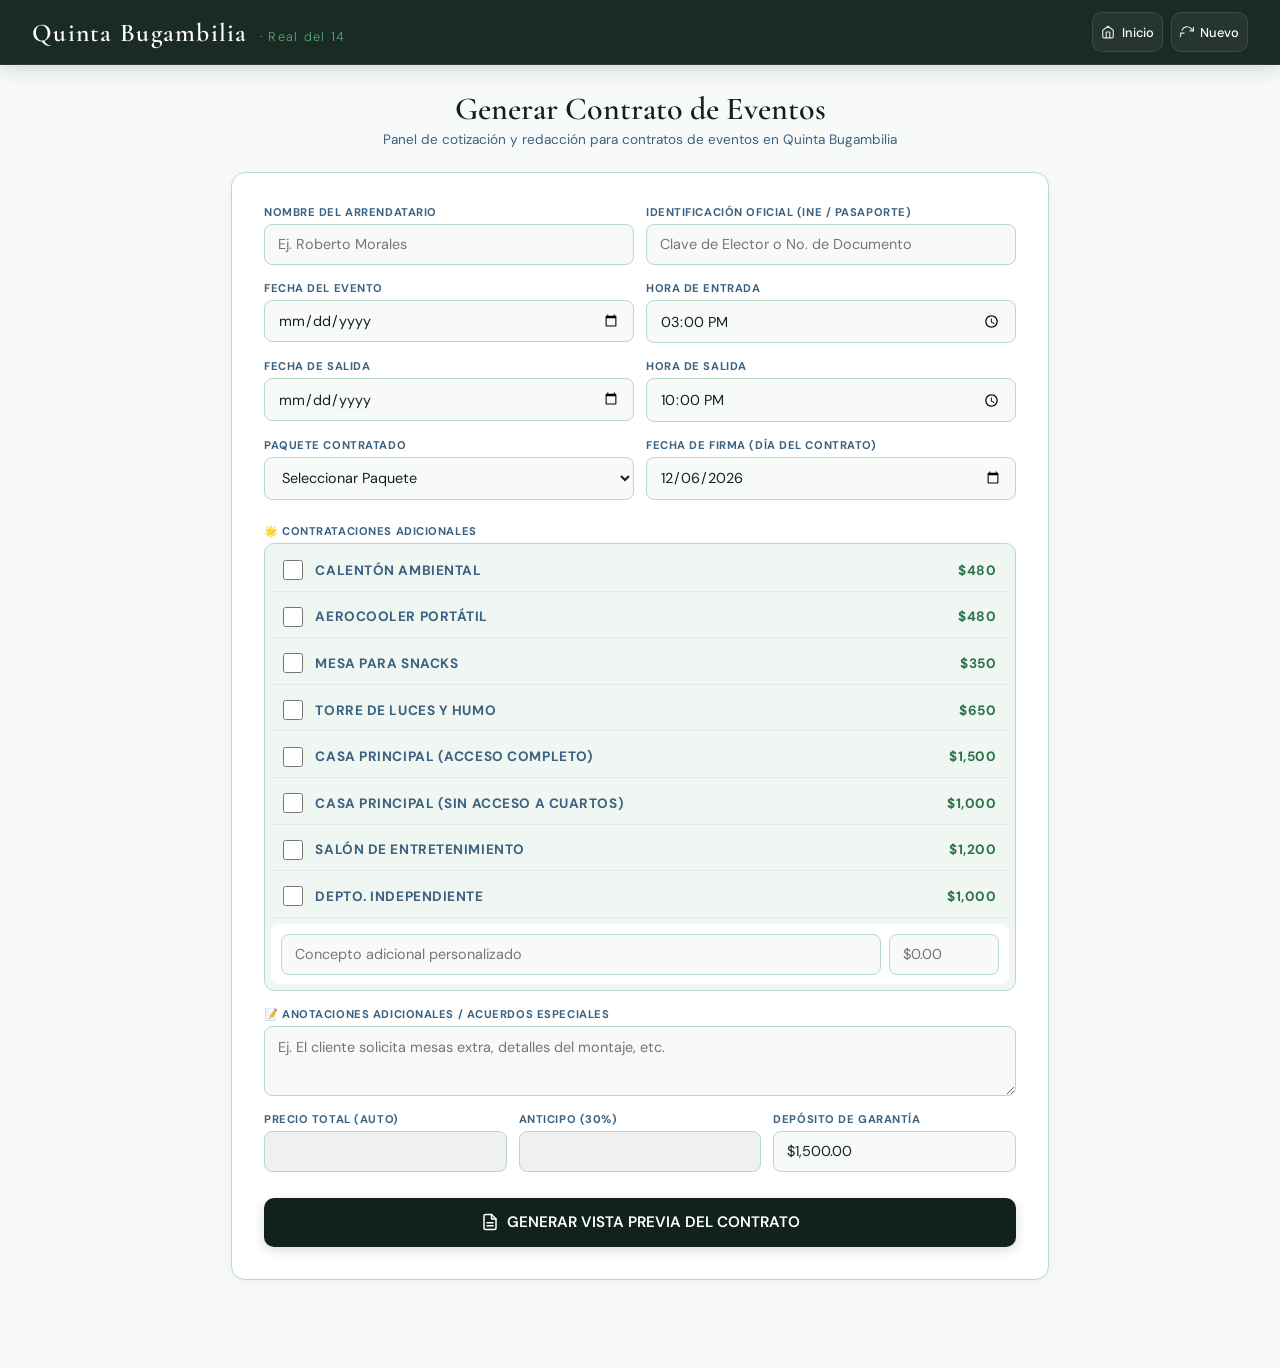
==== contrato_evento.html @ 2678ef1a "Update contrato_evento.html" ====
<!DOCTYPE html>
<html lang="es">
<head>
  <meta charset="UTF-8">
  <meta name="viewport" content="width=device-width, initial-scale=1.0, viewport-fit=cover">
  <title>Quinta Bugambilia – Contrato de Evento</title>
  <link href="https://fonts.googleapis.com/css2?family=Cormorant+Garamond:wght@400;600;700&family=DM+Sans:wght@300;400;500;700&display=swap" rel="stylesheet">
  <style>
    /* ==========================================================================
       RESET & VARIABLES GLOBALES
       ========================================================================== */
    *, *::before, *::after { 
      box-sizing: border-box; 
      margin: 0; 
      padding: 0; 
    }

    :root {
      --sand: #ddeef7; 
      --cream: #f8faf9; 
      --charcoal: #11221c; 
      --warm: #3b6280;
      --gold: #41965e; 
      --green: #2d734a; 
      --border: #b8d9c8;
      --accent-bg: #f0f7f3;
    }

    body { 
      font-family: 'DM Sans', sans-serif; 
      background: var(--cream); 
      color: var(--charcoal); 
      min-height: 100vh; 
      overflow-x: hidden; 
    }

    /* ==========================================================================
       HEADER & NAVIGATION
       ========================================================================== */
    header { 
      background: rgba(17, 34, 28, 0.96); 
      backdrop-filter: blur(12px); 
      -webkit-backdrop-filter: blur(12px);
      color: #fff; 
      padding: 1rem; 
      display: flex; 
      flex-direction: column; 
      align-items: center; 
      gap: 0.8rem;
      position: sticky; 
      top: 0; 
      z-index: 100; 
      box-shadow: 0 4px 20px rgba(0, 0, 0, 0.15);
      border-bottom: 1px solid rgba(255, 255, 255, 0.08);
    }

    .logo { 
      font-family: 'Cormorant Garamond', serif; 
      font-size: 1.4rem; 
      font-weight: 600; 
      letter-spacing: .05em; 
      text-align: center;
    }
    .logo span { 
      color: #5db87a; 
      opacity: 0.9; 
      font-size: 0.8rem; 
      font-family: 'DM Sans', sans-serif;
      margin-left: 0.3rem;
      font-weight: 300;
    }
    
    .nav-container { 
      display: grid;
      grid-template-columns: repeat(2, 1fr);
      gap: 0.4rem; 
      width: 100%; 
    }

    .nav-link, .action-btn { 
      background: rgba(255, 255, 255, 0.05); 
      border: 1px solid rgba(255, 255, 255, 0.1); 
      color: #fff; 
      padding: 0.65rem 0.5rem; 
      border-radius: 10px; 
      font-size: 0.8rem; 
      font-weight: 500;
      cursor: pointer; 
      display: flex; 
      align-items: center; 
      justify-content: center; 
      gap: 0.4rem; 
      text-decoration: none; 
      transition: all 0.2s ease-in-out; 
      -webkit-tap-highlight-color: transparent; 
      font-family: 'DM Sans', sans-serif;
    }

    .nav-link svg, .action-btn svg {
      opacity: 0.85;
      flex-shrink: 0;
      width: 14px;
      height: 14px;
    }

    .nav-link:active, .nav-link:hover, .action-btn:active, .action-btn:hover { 
      background: rgba(255, 255, 255, 0.15); 
      border-color: rgba(255, 255, 255, 0.25);
    }

    /* ==========================================================================
       MAIN CONTENT & FORM LAYOUT
       ========================================================================== */
    main { max-width: 850px; margin: 0 auto; padding: 1rem 0.5rem 3rem; }
    h1 { font-family: 'Cormorant Garamond', serif; font-size: 2rem; font-weight: 600; margin-bottom: .2rem; text-align: center; }
    .subtitle { color: var(--warm); font-size: .85rem; margin-bottom: 1.5rem; text-align: center; }

    .form-container { 
      background: #fff; 
      padding: 1.5rem; 
      border-radius: 14px; 
      border: 1px solid var(--border); 
      box-shadow: 0 4px 16px rgba(0,0,0,.04);
      margin-bottom: 1.5rem;
    }

    .field { display: flex; flex-direction: column; margin-bottom: 1rem; }
    .row { display: grid; grid-template-columns: 1fr 1fr; gap: 0.75rem; margin-bottom: 0; }
    .row-3 { display: grid; grid-template-columns: 1fr 1fr 1fr; gap: 0.75rem; }
    
    label { 
      display: block; 
      font-size: .7rem; 
      font-weight: 700; 
      text-transform: uppercase; 
      letter-spacing: .05em; 
      color: var(--warm); 
      margin-bottom: 0.3rem; 
    }

    input[type="text"], input[type="date"], input[type="time"], textarea, select {
      width: 100%; 
      padding: 0.65rem 0.8rem; 
      font-family: 'DM Sans', sans-serif; 
      font-size: 0.9rem; 
      color: var(--charcoal); 
      background: var(--cream); 
      border: 1px solid var(--border); 
      border-radius: 8px; 
      outline: none;
      transition: all 0.2s;
      box-sizing: border-box;
    }
    input:focus, textarea:focus, select:focus { border-color: var(--warm); background: #fff; box-shadow: 0 0 0 3px rgba(59, 98, 128, 0.12); }
    textarea { resize: vertical; min-height: 70px; }
    input[readonly] { background: #f0f0f0 !important; cursor: not-allowed; }

    /* Extras Táctiles */
    .extras-container {
      background: var(--accent-bg); 
      padding: 0.4rem; 
      border-radius: 10px; 
      border: 1px solid var(--border); 
      margin-bottom: 1rem;
    }
    .extra-item { 
      display: flex; align-items: center; padding: 0.65rem 0.75rem; border-bottom: 1px solid #e0ece5; cursor: pointer; -webkit-tap-highlight-color: transparent;
    }
    .extra-item:last-child { border-bottom: none; }
    
    .extra-item input[type="checkbox"] { 
      width: 20px; height: 20px; margin-right: 12px; flex-shrink: 0; 
      accent-color: var(--green); cursor: pointer;
    }
    
    .extra-label { flex-grow: 1; font-size: 0.85rem; }
    .extra-price { font-weight: 700; color: var(--green); font-size: 0.85rem; }

    .manual-extra {
      display: grid; grid-template-columns: 1fr 110px; gap: 0.5rem;
      padding: 0.6rem; background: #fff; border-radius: 8px; margin-top: 0.4rem;
    }

    .btn-generar { 
      width: 100%; padding: 0.9rem; background: var(--charcoal); color: white; 
      border: none; border-radius: 10px; cursor: pointer; font-family: 'DM Sans', sans-serif; font-weight: 600; font-size: 0.95rem;
      margin-top: 10px; display: flex; align-items: center; justify-content: center; gap: 0.5rem;
      transition: background 0.2s; -webkit-tap-highlight-color: transparent;
      box-shadow: 0 4px 12px rgba(17, 34, 28, 0.15);
    }
    .btn-generar:active { background: #2c5444; }

    /* ==========================================================================
       CONTRATO VISTA PREVIA & ESTILO MODERNO
       ========================================================================== */
    #contrato-final { 
      display: none; 
      background: #fff; 
      padding: 2rem; 
      border-radius: 16px; 
      border: 1px solid var(--border); 
      box-shadow: 0 8px 30px rgba(0,0,0,.06);
      line-height: 1.6;
      font-size: 0.88rem;
      color: #1a1a1a;
      animation: fadeUp 0.4s ease-out;
    }
    @keyframes fadeUp { from { opacity: 0; transform: translateY(10px); } to { opacity: 1; transform: none; } }

    .brand-header-print {
      display: flex;
      justify-content: space-between;
      align-items: flex-end;
      border-bottom: 2px solid var(--charcoal);
      padding-bottom: 1rem;
      margin-bottom: 1.5rem;
    }
    .brand-title {
      font-family: 'Cormorant Garamond', serif;
      font-size: 1.8rem;
      font-weight: 700;
      color: var(--charcoal);
      line-height: 1;
    }
    .brand-sub {
      font-size: 0.75rem;
      text-transform: uppercase;
      letter-spacing: 0.1em;
      color: var(--green);
      font-weight: 700;
      margin-top: 4px;
    }
    .doc-type {
      text-align: right;
      font-size: 0.75rem;
      font-weight: 700;
      color: #666;
      text-transform: uppercase;
      letter-spacing: 0.05em;
    }

    .reunidos-box {
      background: var(--accent-bg);
      border-left: 4px solid var(--green);
      padding: 1rem;
      border-radius: 0 8px 8px 0;
      margin-bottom: 1.5rem;
      font-size: 0.9rem;
    }

    .grid-summary {
      display: grid;
      grid-template-columns: repeat(3, 1fr);
      gap: 1rem;
      margin: 1.2rem 0;
    }
    .summary-card {
      background: #fdfdfd;
      border: 1px solid #e2e8e5;
      padding: 0.8rem;
      border-radius: 8px;
    }
    .summary-card .label {
      font-size: 0.65rem;
      text-transform: uppercase;
      letter-spacing: 0.05em;
      color: #666;
      font-weight: 700;
      margin-bottom: 0.2rem;
    }
    .summary-card .val {
      font-size: 0.95rem;
      font-weight: 700;
      color: var(--charcoal);
    }

    .clausula-item {
      margin-bottom: 1.2rem;
      text-align: justify;
    }
    .clausula-header { 
      font-weight: 700; 
      color: var(--charcoal); 
      display: block;
      font-size: 0.9rem;
      margin-bottom: 0.2rem;
      text-transform: uppercase;
      letter-spacing: 0.02em;
    }

    .tabla-banco {
      width: 100%;
      border-collapse: collapse;
      margin: 0.8rem 0;
      font-size: 0.82rem;
      background: #fcfcfc;
      border-radius: 6px;
      overflow: hidden;
      border: 1px solid #e0e0e0;
    }
    .tabla-banco td {
      padding: 0.5rem 0.8rem;
      border-bottom: 1px solid #eee;
    }
    .tabla-banco td:first-child {
      font-weight: bold;
      background-color: #f4f6f5;
      width: 25%;
      color: #333;
    }

    .seccion-detalles { 
      margin-top: 1.2rem; 
      padding: 1rem; 
      border: 1px dashed var(--border); 
      background: #fbfdfc; 
      border-radius: 8px; 
    }

    .reglas-oro { 
      border: 1px solid var(--charcoal); 
      padding: 1.2rem; 
      margin-top: 1.5rem; 
      background: #fff; 
      border-radius: 10px; 
    }

    .firmas-container { 
      display: grid; 
      grid-template-columns: 1fr 1fr; 
      gap: 2rem; 
      margin-top: 3rem; 
      text-align: center; 
    }
    .firmas-box { margin-top: 1rem; }
    .linea-firma { width: 80%; height: 1px; background: #000; margin: 0 auto 0.5rem; }

    .no-print-area { display: flex; justify-content: center; margin-top: 2rem; }
    .btn-print { 
      background: var(--green); color: #fff; border: none; padding: 0.8rem 2rem; font-size: 0.9rem; font-weight: 600; border-radius: 10px; cursor: pointer; display: flex; align-items: center; gap: 0.6rem; transition: background 0.2s; box-shadow: 0 4px 12px rgba(45, 115, 74, 0.2); 
    }
    .btn-print:hover { background: #235a3a; }

    /* ==========================================================================
       MEDIA QUERIES & CONTROL DE IMPRESIÓN MODERNO
       ========================================================================== */
    @media(min-width: 768px) {
      header { flex-direction: row; justify-content: space-between; padding: 0 2rem; height: 65px; }
      .nav-container { display: flex; width: auto; gap: 0.5rem; }
      .logo { font-size: 1.6rem; }
      main { padding: 1.5rem 1rem 4rem; }
      .form-container { padding: 2rem; }
      #contrato-final { padding: 3rem; }
    }

    @media print {
      body, main { background: #fff !important; padding: 0 !important; margin: 0 !important; color: #000 !important; }
      header, .form-container, .no-print-area, footer, .subtitle, h1 { display: none !important; }
      #contrato-final { 
        display: block !important; 
        border: none !important; 
        box-shadow: none !important; 
        padding: 0 !important; 
        margin: 0 !important; 
        width: 100% !important; 
        font-size: 9.2pt !important;
        line-height: 1.4 !important;
      }
      .brand-header-print { margin-bottom: 1rem; padding-bottom: 0.5rem; }
      .brand-title { font-size: 1.6rem; }
      .reunidos-box { padding: 0.6rem; margin-bottom: 1rem; font-size: 8.8pt; }
      .grid-summary { gap: 0.5rem; margin: 0.8rem 0; }
      .summary-card { padding: 0.5rem; }
      .summary-card .val { font-size: 0.85rem; }
      .clausula-item { margin-bottom: 0.75rem; page-break-inside: avoid; }
      .tabla-banco td { padding: 0.3rem 0.6rem; }
      .reglas-oro { margin-top: 1rem; padding: 0.8rem; page-break-inside: avoid; }
      .firmas-container { margin-top: 2.5rem; page-break-inside: avoid; }
      .linea-firma { width: 85%; }
    }
  </style>
</head>
<body>

<header>
  <div class="logo">Quinta Bugambilia <span>· Real del 14</span></div>
  <div class="nav-container">
    <a href="index.html" class="nav-link">
      <svg viewBox="0 0 24 24" fill="none" stroke="currentColor" stroke-width="2" stroke-linecap="round" stroke-linejoin="round"><path d="M3 9l9-7 9 7v11a2 2 0 0 1-2 2H5a2 2 0 0 1-2-2z"/><polyline points="9 22 9 12 15 12 15 22"/></svg>
      <span>Inicio</span>
    </a>
    <button class="action-btn" onclick="clearForm()">
      <svg viewBox="0 0 24 24" fill="none" stroke="currentColor" stroke-width="2" stroke-linecap="round" stroke-linejoin="round"><path d="M23 4v6h-6M1 20v-6h6"/><path d="M3.51 9a9 9 0 0114.85-3.36L23 10"/></svg>
      <span>Nuevo</span>
    </button>
  </div>
</header>

<main>
  <h1>Generar Contrato de Eventos</h1>
  <p class="subtitle">Panel de cotización y redacción para contratos de eventos en Quinta Bugambilia</p>

  <div class="form-container">
    <div class="row">
      <div class="field">
        <label>Nombre del Arrendatario</label>
        <input type="text" id="nombreInput" placeholder="Ej. Roberto Morales">
      </div>
      <div class="field">
        <label>Identificación Oficial (INE / Pasaporte)</label>
        <input type="text" id="ineInput" placeholder="Clave de Elector o No. de Documento">
      </div>
    </div>

    <div class="row">
      <div class="field">
        <label>Fecha del Evento</label>
        <input type="date" id="fechaEntrada">
      </div>
      <div class="field">
        <label>Hora de Entrada</label>
        <input type="time" id="horaEntrada" value="15:00">
      </div>
    </div>

    <div class="row">
      <div class="field">
        <label>Fecha de Salida</label>
        <input type="date" id="fechaSalida">
      </div>
      <div class="field">
        <label>Hora de Salida</label>
        <input type="time" id="horaSalida" value="22:00">
      </div>
    </div>

    <div class="row">
      <div class="field">
        <label>Paquete Contratado</label>
        <select id="paqueteSelect" onchange="calcularTotal()">
          <option value="0" data-price="0">Seleccionar Paquete</option>
          <option value="20" data-price="4600">20 pers — $4,600</option>
          <option value="30" data-price="6540">30 pers — $6,540</option>
          <option value="40" data-price="8240">40 pers — $8,240</option>
          <option value="50" data-price="9700">50 pers — $9,700</option>
          <option value="60" data-price="10420">60 pers — $10,420</option>
          <option value="70" data-price="11140">70 pers — $11,140</option>
          <option value="80" data-price="11860">80 pers — $11,860</option>
          <option value="90" data-price="12580">90 pers — $12,580</option>
          <option value="100" data-price="13900">100 pers — $13,900</option>
        </select>
      </div>
      <div class="field">
        <label>Fecha de Firma (Día del Contrato)</label>
        <input type="date" id="fechaContrato">
      </div>
    </div>

    <label style="margin-top: 0.5rem;">🌟 Contrataciones Adicionales</label>
    <div class="extras-container">
      <label class="extra-item">
          <input type="checkbox" class="extra-cb" data-name="Calentón ambiental" value="480" onchange="calcularTotal()">
          <span class="extra-label">Calentón ambiental</span>
          <span class="extra-price">$480</span>
      </label>
      <label class="extra-item">
          <input type="checkbox" class="extra-cb" data-name="Aerocooler portátil" value="480" onchange="calcularTotal()">
          <span class="extra-label">Aerocooler portátil</span>
          <span class="extra-price">$480</span>
      </label>
      <label class="extra-item">
          <input type="checkbox" class="extra-cb" data-name="Mesa para snacks" value="350" onchange="calcularTotal()">
          <span class="extra-label">Mesa para snacks</span>
          <span class="extra-price">$350</span>
      </label>
      <label class="extra-item">
          <input type="checkbox" class="extra-cb" data-name="Torre de luces y humo" value="650" onchange="calcularTotal()">
          <span class="extra-label">Torre de luces y humo</span>
          <span class="extra-price">$650</span>
      </label>
      <label class="extra-item">
          <input type="checkbox" class="extra-cb" data-name="Casa Principal (acceso completo)" value="1500" onchange="calcularTotal()">
          <span class="extra-label">Casa Principal (Acceso completo)</span>
          <span class="extra-price">$1,500</span>
      </label>
      <label class="extra-item">
          <input type="checkbox" class="extra-cb" data-name="Casa Principal (sin acceso a cuartos)" value="1000" onchange="calcularTotal()">
          <span class="extra-label">Casa Principal (Sin acceso a cuartos)</span>
          <span class="extra-price">$1,000</span>
      </label>
      <label class="extra-item">
          <input type="checkbox" class="extra-cb" data-name="Salón de Entretenimiento" value="1200" onchange="calcularTotal()">
          <span class="extra-label">Salón de Entretenimiento</span>
          <span class="extra-price">$1,200</span>
      </label>
      <label class="extra-item">
          <input type="checkbox" class="extra-cb" data-name="Depto. Independiente" value="1000" onchange="calcularTotal()">
          <span class="extra-label">Depto. Independiente</span>
          <span class="extra-price">$1,000</span>
      </label>

      <div class="manual-extra">
          <input type="text" id="manualNombre1" placeholder="Concepto adicional personalizado">
          <input type="text" id="manualMonto1" placeholder="$0.00" onkeyup="formatCurrency(this); calcularTotal()">
      </div>
    </div>

    <div class="field">
      <label>📝 Anotaciones Adicionales / Acuerdos Especiales</label>
      <textarea id="anotacionesInput" placeholder="Ej. El cliente solicita mesas extra, detalles del montaje, etc."></textarea>
    </div>

    <div class="row-3">
      <div class="field">
        <label>Precio Total (Auto)</label>
        <input type="text" id="precioInput" readonly style="font-weight:bold;">
      </div>
      <div class="field">
        <label>Anticipo (30%)</label>
        <input type="text" id="anticipoInput" readonly>
      </div>
      <div class="field">
        <label>Depósito de Garantía</label>
        <input type="text" id="depositoInput" value="$1,500.00" onkeyup="formatCurrency(this)">
      </div>
    </div>

    <button class="btn-generar" onclick="generarContrato()">
      <svg viewBox="0 0 24 24" width="18" height="18" fill="none" stroke="currentColor" stroke-width="2" stroke-linecap="round" stroke-linejoin="round"><path d="M14 2H6a2 2 0 0 0-2 2v16a2 2 0 0 0 2 2h12a2 2 0 0 0 2-2V8z"/><polyline points="14 2 14 8 20 8"/><line x1="16" y1="13" x2="8" y2="13"/><line x1="16" y1="17" x2="8" y2="17"/></svg>
      GENERAR VISTA PREVIA DEL CONTRATO
    </button>
  </div>

  <!-- VISTA PREVIA DEL CONTRATO -->
  <div id="contrato-final">
    
    <div class="brand-header-print">
      <div>
        <div class="brand-title">Quinta Bugambilia</div>
        <div class="brand-sub">Real del 14 · Hermosillo, Sonora</div>
      </div>
      <div class="doc-type">
        Contrato de Arrendamiento para Eventos
      </div>
    </div>

    <div class="reunidos-box">
      <strong>REUNIDOS:</strong> En Hermosillo, Sonora, al <span id="out-fecha-contrato">22 de julio de 2026</span>, celebran el presente contrato el ARRENDADOR, <strong>Javier Antonio Morales Mizquez</strong> (Quinta Bugambilia), y el ARRENDATARIO, <strong id="out-nombre">________________________</strong> (INE/ID: <span id="out-ine">________________________</span>), bajo las siguientes cláusulas:
    </div>

    <!-- TARJETAS DE RESUMEN FINANCIERO Y FECHAS -->
    <div class="grid-summary">
      <div class="summary-card">
        <div class="label">Horario del Evento (7h máx.)</div>
        <div class="val" id="out-card-horario">--</div>
      </div>
      <div class="summary-card">
        <div class="label">Paquete Contratado</div>
        <div class="val" id="out-card-paquete">--</div>
      </div>
      <div class="summary-card">
        <div class="label">Costo Total / Anticipo</div>
        <div class="val" id="out-card-costo">--</div>
      </div>
    </div>

    <div class="clausulas-body">
      
      <div class="clausula-item">
        <span class="clausula-header">PRIMERA. OBJETO Y UBICACIÓN</span>
        Arrendamiento temporal de áreas exteriores de la propiedad ubicada en Fraccionamiento Real del Catorce, Hermosillo, Sonora. Incluye palapa, alberca, hielera grande, mesas y manteles para el paquete contratado.
      </div>

      <div class="clausula-item">
        <span class="clausula-header">SEGUNDA. DURACIÓN (7 HORAS) Y HORA LÍMITE ABSOLUTA</span>
        El precio pactado ampara un <strong>bloque máximo de 7 horas de servicio</strong> (Entrada: <span id="out-hora-e"></span> / Salida: <span id="out-hora-s"></span> del día <span id="out-entrada"></span>).<br>
        • <strong>Horas extra:</strong> Tienen un costo de $500.00 MXN c/u, sujetas a aprobación previa.<br>
        • <strong>LÍMITE MÁXIMO 1:00 AM:</strong> Sin excepción y sin importar la hora de inicio o la contratación de horas extra, <strong>la hora límite de salida y apagado total de música es a la 1:00 AM</strong>.<br>
        • <strong>Penalización por retraso:</strong> Pasada la hora de salida pactada (o la 1:00 AM como límite tope), se cobrarán $1,000.00 MXN por cada hora o fracción de retraso, descontados del depósito de garantía.
      </div>

      <div class="clausula-item">
        <span class="clausula-header">TERCERA. CAPACIDAD Y CONTROL DE INVITADOS</span>
        Capacidad contratada: <strong id="out-personas">30</strong> personas. Cada persona adicional no autorizada generará un cargo obligatorio y punitivo de $250.00 MXN.
      </div>

      <div class="clausula-item">
        <span class="clausula-header">CUARTA. PAGOS Y DEPÓSITO DE GARANTÍA</span>
        • <strong>Anticipo (30%):</strong> <span id="out-anticipo"></span> para reservar. El saldo restante se liquida antes de ingresar al inmueble.<br>
        • <strong>Depósito en garantía:</strong> <span id="out-deposito"></span> MXN (devuelto por transferencia dentro de las 24 hrs posteriores al evento si no existen daños).
        <table class="tabla-banco">
          <tr><td>Banco: Santander</td><td>Titular: Javier Antonio Morales Mizquez</td></tr>
          <tr><td>CLABE: 014760655114097664</td><td>Cuenta/Tarjeta: 65511409766 / 5579 0890 0728 7264</td></tr>
        </table>
      </div>

      <div class="clausula-item">
        <span class="clausula-header">QUINTA. REGLAS DE ALBERCA Y PROPIEDAD</span>
        • Prohibido introducir comida, envases de vidrio o mascotas a la alberca. El uso de confeti, polvos de colores o vidrio en el área de alberca causará la <strong>pérdida total del depósito</strong>.<br>
        • Prohibido fumar en interiores, palapa y salón de juegos. Prohibido tirar colillas en el pasto sintético (daños se cobrarán al 100%).<br>
        • Prohibido mover el mobiliario de su posición original sin autorización previa.
      </div>

      <div class="clausula-item">
        <span class="clausula-header">SEXTA. PROVEEDORES EXTERNOS, CANCELACIONES Y CERO DROGAS</span>
        • <strong>Proveedores:</strong> El Arrendatario responde por la basura, puntualidad y daños causados por sus proveedores (catering, música, decoración).<br>
        • <strong>CERO TOLERANCIA A DROGAS:</strong> El uso, venta o distribución de sustancias ilícitas causará el desalojo inmediato sin reembolso.<br>
        • <strong>Cancelaciones:</strong> +21 días antes (80% reembolso); 11 a 20 días antes (50% reembolso); 10 días o menos (Sin reembolso).<br>
        • <strong>Deslinde:</strong> El Arrendatario asume la responsabilidad total por la seguridad de sus invitados y la supervisión de los asistentes, liberando al Arrendador de toda responsabilidad civil o penal por accidentes o pertenencias olvidadas.
      </div>

      <div id="seccion-adicionales" class="seccion-detalles" style="display:none;">
        <strong>SERVICIOS ADICIONALES INCLUIDOS:</strong>
        <div id="out-notas" style="font-style: italic; margin-top: 4px;"></div>
      </div>

      <div id="seccion-anotaciones" class="seccion-detalles" style="display:none;">
        <strong>ANOTACIONES Y ACUERDOS ADICIONALES:</strong>
        <div id="out-anotaciones" style="font-style: italic; margin-top: 4px;"></div>
      </div>

    </div>

    <div class="reglas-oro">
      <p style="text-align: center; margin-bottom: 0.5rem; font-weight: bold; font-size: 0.9rem; text-transform: uppercase;">⚠️ PUNTOS CLAVE A RECORDAR</p>
      <ul style="font-size: 0.82rem; padding-left: 20px; line-height: 1.5;">
          <li><strong>DURACIÓN DEL EVENTO:</strong> Máximo 7 horas de servicio.</li>
          <li><strong>CIERRE ABSOLUTO:</strong> Salida obligatoria y fin de música a la 1:00 AM como límite tope.</li>
          <li><strong>ALBERCA Y DEPÓSITO:</strong> Cero vidrio, cero confeti y cero polvos de colores para conservar el depósito.</li>
          <li><strong>CUIDADO DEL LUGAR:</strong> Prohibido mover mobiliario y prohibido fumar sobre pasto sintético o en interiores.</li>
      </ul>
    </div>

    <p style="margin-top: 1.5rem; font-size: 0.8rem; text-align: right; color: #444;">
      Hermosillo, Sonora, a <span id="out-fecha-hoy">22 de julio de 2026</span>.
    </p>

    <div class="firmas-container">
      <div class="firmas-box">
        <div class="linea-firma"></div>
        <strong>Firma del Arrendador</strong><br>
        <span style="font-size: 0.8rem; color: #555;">Javier Antonio Morales Mizquez</span>
      </div>
      <div class="firmas-box">
        <div class="linea-firma"></div>
        <strong>Firma del Arrendatario</strong><br>
        <span id="out-nombre2" style="font-size: 0.8rem; color: #555;">________________________</span><br>
        <span id="out-ine2" style="font-size: 0.75rem; color: #777;"></span>
      </div>
    </div>
    
    <div class="no-print-area">
        <button class="btn-print" onclick="window.print()">
          <svg width="18" height="18" viewBox="0 0 24 24" fill="none" stroke="currentColor" stroke-width="2"><polyline points="6 9 6 2 18 2 18 9"/><path d="M6 18H4a2 2 0 0 1-2-2v-5a2 2 0 0 1 2-2h16a2 2 0 0 1 2 2v5a2 2 0 0 1-2 2h-2"/><rect x="6" y="14" width="12" height="8"/></svg>
          GUARDAR COMO PDF / IMPRIMIR
        </button>
    </div>
  </div>
</main>

<script>
  window.addEventListener('DOMContentLoaded', () => {
    const hoy = new Date().toISOString().split('T')[0];
    document.getElementById('fechaContrato').value = hoy;
  });

  function formatCurrency(input) {
    let value = input.value.replace(/\D/g, "");
    if (value === "") { input.value = ""; return; }
    value = (parseFloat(value) / 100).toLocaleString('en-US', { style: 'currency', currency: 'USD' });
    input.value = value;
  }

  function calcularTotal() {
    const select = document.getElementById('paqueteSelect');
    const basePrice = parseFloat(select.options[select.selectedIndex].getAttribute('data-price')) || 0;
    let extrasTotal = 0;
    document.querySelectorAll('.extra-cb:checked').forEach(cb => extrasTotal += parseFloat(cb.value));
    const m1 = document.getElementById('manualMonto1').value.replace(/[$,]/g, "");
    if (!isNaN(parseFloat(m1))) extrasTotal += parseFloat(m1);
    const total = basePrice + extrasTotal;
    document.getElementById('precioInput').value = total.toLocaleString('en-US', { style: 'currency', currency: 'USD' });
    document.getElementById('anticipoInput').value = (total * 0.30).toLocaleString('en-US', { style: 'currency', currency: 'USD' });
  }

  function formatDate(dateStr) {
    if(!dateStr) return "________________";
    const [year, month, day] = dateStr.split('-');
    return new Date(year, month - 1, day).toLocaleDateString('es-ES', { day: 'numeric', month: 'long', year: 'numeric' });
  }

  function formatTime(timeStr) {
    if(!timeStr) return "____";
    let [hh, mm] = timeStr.split(':');
    let ampm = hh >= 12 ? 'PM' : 'AM';
    hh = hh % 12 || 12;
    return `${hh}:${mm} ${ampm}`;
  }

  function generarContrato() {
    const n = document.getElementById('nombreInput').value;
    const pkg = document.getElementById('paqueteSelect').value;
    const ine = document.getElementById('ineInput').value;
    
    if(!n || pkg == "0") return alert("Por favor ingresa el nombre del cliente y selecciona un paquete.");
    
    document.getElementById('out-nombre').innerText = n;
    document.getElementById('out-nombre2').innerText = n;
    document.getElementById('out-ine').innerText = ine || "________________";
    document.getElementById('out-ine2').innerText = ine ? `INE/ID: ${ine}` : "";
    
    const fechaCont = formatDate(document.getElementById('fechaContrato').value);
    const fechaE = formatDate(document.getElementById('fechaEntrada').value);
    const horaE = formatTime(document.getElementById('horaEntrada').value);
    const horaS = formatTime(document.getElementById('horaSalida').value);

    document.getElementById('out-fecha-contrato').innerText = fechaCont;
    document.getElementById('out-entrada').innerText = fechaE;
    document.getElementById('out-hora-e').innerText = horaE;
    document.getElementById('out-hora-s').innerText = horaS;
    
    const precio = document.getElementById('precioInput').value || "$0.00";
    const anticipo = document.getElementById('anticipoInput').value || "$0.00";
    const deposito = document.getElementById('depositoInput').value || "$1,500.00";

    document.getElementById('out-precio').innerText = precio;
    document.getElementById('out-anticipo').innerText = anticipo;
    document.getElementById('out-deposito').innerText = deposito;
    document.getElementById('out-personas').innerText = pkg;

    // Llenar tarjetas visuales de resumen
    document.getElementById('out-card-horario').innerText = `${fechaE} (${horaE} - ${horaS})`;
    document.getElementById('out-card-paquete').innerText = `Paquete ${pkg} personas`;
    document.getElementById('out-card-costo').innerText = `${precio} / Ant: ${anticipo}`;

    document.getElementById('out-fecha-hoy').innerText = fechaCont;

    let extras = [];
    document.querySelectorAll('.extra-cb:checked').forEach(cb => extras.push(`• ${cb.getAttribute('data-name')}`));
    const nom1 = document.getElementById('manualNombre1').value;
    if(nom1) extras.push(`• ${nom1}`);
    
    const seccionExtras = document.getElementById('seccion-adicionales');
    if(extras.length > 0) {
        document.getElementById('out-notas').innerHTML = extras.join("<br>");
        seccionExtras.style.display = "block";
    } else {
        seccionExtras.style.display = "none";
    }

    const anotaciones = document.getElementById('anotacionesInput').value;
    const seccionAnots = document.getElementById('seccion-anotaciones');
    if(anotaciones.trim() !== "") {
        document.getElementById('out-anotaciones').innerText = anotaciones;
        seccionAnots.style.display = "block";
    } else {
        seccionAnots.style.display = "none";
    }

    const box = document.getElementById('contrato-final');
    box.style.display = 'block';
    setTimeout(() => {
      box.scrollIntoView({ behavior: 'smooth', block: 'start' });
    }, 100);
  }

  function clearForm() {
    document.getElementById('nombreInput').value = "";
    document.getElementById('ineInput').value = "";
    document.getElementById('fechaEntrada').value = "";
    document.getElementById('fechaSalida').value = "";
    document.getElementById('paqueteSelect').value = "0";
    const hoy = new Date().toISOString().split('T')[0];
    document.getElementById('fechaContrato').value = hoy;
    document.querySelectorAll('.extra-cb').forEach(cb => cb.checked = false);
    document.getElementById('manualNombre1').value = "";
    document.getElementById('manualMonto1').value = "";
    document.getElementById('anotacionesInput').value = "";
    document.getElementById('precioInput').value = "";
    document.getElementById('anticipoInput').value = "";
    document.getElementById('depositoInput').value = "$1,500.00";
    document.getElementById('contrato-final').style.display = 'none';
    window.scrollTo({ top: 0, behavior: 'smooth' });
  }
</script>

</body>
</html>
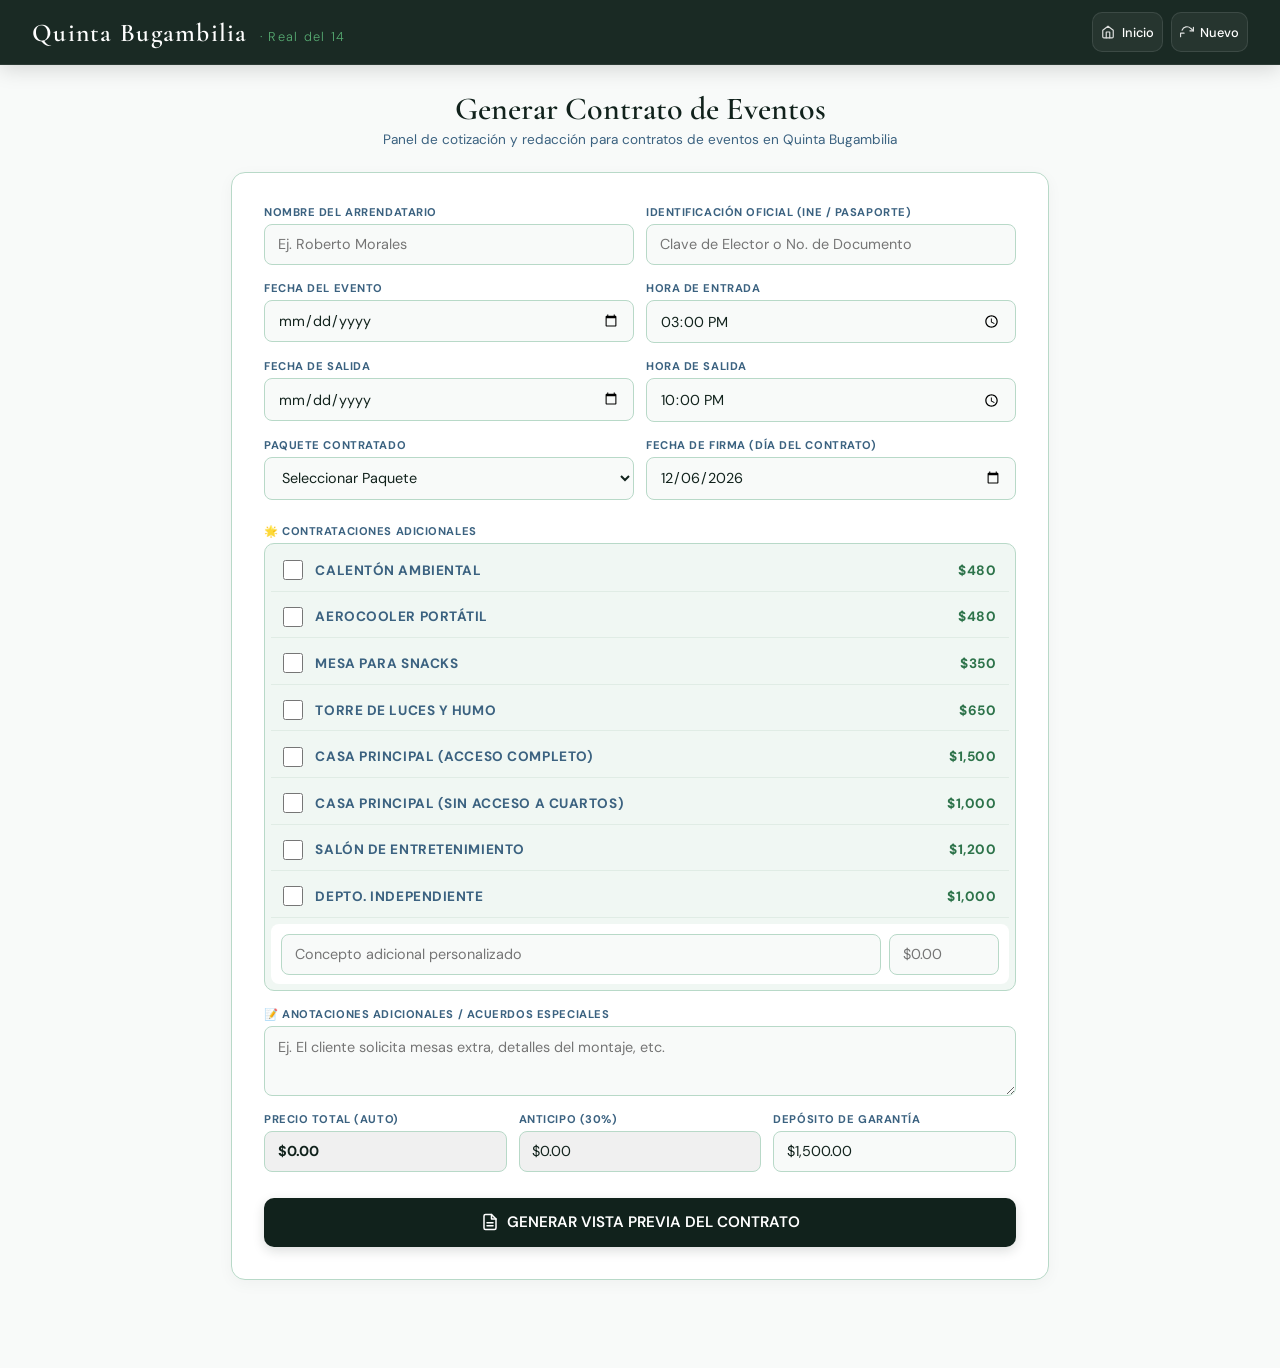
==== commit bdd2dfbf: "Update contrato_evento.html" ====
--- a/contrato_evento.html
+++ b/contrato_evento.html
@@ -191,7 +191,7 @@
     .btn-generar:active { background: #2c5444; }
 
     /* ==========================================================================
-       CONTRATO VISTA PREVIA & ESTILO MODERNO
+       CONTRATO VISTA PREVIA
        ========================================================================== */
     #contrato-final { 
       display: none; 
@@ -203,9 +203,8 @@
       line-height: 1.6;
       font-size: 0.88rem;
       color: #1a1a1a;
-      animation: fadeUp 0.4s ease-out;
-    }
-    @keyframes fadeUp { from { opacity: 0; transform: translateY(10px); } to { opacity: 1; transform: none; } }
+      margin-top: 2rem;
+    }
 
     .brand-header-print {
       display: flex;
@@ -342,7 +341,7 @@
     .btn-print:hover { background: #235a3a; }
 
     /* ==========================================================================
-       MEDIA QUERIES & CONTROL DE IMPRESIÓN MODERNO
+       CONTROL DE IMPRESIÓN MODERNO
        ========================================================================== */
     @media(min-width: 768px) {
       header { flex-direction: row; justify-content: space-between; padding: 0 2rem; height: 65px; }
@@ -385,7 +384,7 @@
 <header>
   <div class="logo">Quinta Bugambilia <span>· Real del 14</span></div>
   <div class="nav-container">
-    <a href="index.html" class="nav-link">
+    <a href="#" class="nav-link">
       <svg viewBox="0 0 24 24" fill="none" stroke="currentColor" stroke-width="2" stroke-linecap="round" stroke-linejoin="round"><path d="M3 9l9-7 9 7v11a2 2 0 0 1-2 2H5a2 2 0 0 1-2-2z"/><polyline points="9 22 9 12 15 12 15 22"/></svg>
       <span>Inicio</span>
     </a>
@@ -513,11 +512,11 @@
     <div class="row-3">
       <div class="field">
         <label>Precio Total (Auto)</label>
-        <input type="text" id="precioInput" readonly style="font-weight:bold;">
+        <input type="text" id="precioInput" readonly style="font-weight:bold;" value="$0.00">
       </div>
       <div class="field">
         <label>Anticipo (30%)</label>
-        <input type="text" id="anticipoInput" readonly>
+        <input type="text" id="anticipoInput" readonly value="$0.00">
       </div>
       <div class="field">
         <label>Depósito de Garantía</label>
@@ -525,7 +524,7 @@
       </div>
     </div>
 
-    <button class="btn-generar" onclick="generarContrato()">
+    <button class="btn-generar" type="button" onclick="generarContrato()">
       <svg viewBox="0 0 24 24" width="18" height="18" fill="none" stroke="currentColor" stroke-width="2" stroke-linecap="round" stroke-linejoin="round"><path d="M14 2H6a2 2 0 0 0-2 2v16a2 2 0 0 0 2 2h12a2 2 0 0 0 2-2V8z"/><polyline points="14 2 14 8 20 8"/><line x1="16" y1="13" x2="8" y2="13"/><line x1="16" y1="17" x2="8" y2="17"/></svg>
       GENERAR VISTA PREVIA DEL CONTRATO
     </button>
@@ -650,7 +649,7 @@
     </div>
     
     <div class="no-print-area">
-        <button class="btn-print" onclick="window.print()">
+        <button class="btn-print" type="button" onclick="window.print()">
           <svg width="18" height="18" viewBox="0 0 24 24" fill="none" stroke="currentColor" stroke-width="2"><polyline points="6 9 6 2 18 2 18 9"/><path d="M6 18H4a2 2 0 0 1-2-2v-5a2 2 0 0 1 2-2h16a2 2 0 0 1 2 2v5a2 2 0 0 1-2 2h-2"/><rect x="6" y="14" width="12" height="8"/></svg>
           GUARDAR COMO PDF / IMPRIMIR
         </button>
@@ -659,109 +658,160 @@
 </main>
 
 <script>
-  window.addEventListener('DOMContentLoaded', () => {
-    const hoy = new Date().toISOString().split('T')[0];
-    document.getElementById('fechaContrato').value = hoy;
-  });
+  window.onload = function() {
+    var hoy = new Date();
+    var dd = String(hoy.getDate()).padStart(2, '0');
+    var mm = String(hoy.getMonth() + 1).padStart(2, '0');
+    var yyyy = hoy.getFullYear();
+    document.getElementById('fechaContrato').value = yyyy + '-' + mm + '-' + dd;
+  };
 
   function formatCurrency(input) {
-    let value = input.value.replace(/\D/g, "");
-    if (value === "") { input.value = ""; return; }
-    value = (parseFloat(value) / 100).toLocaleString('en-US', { style: 'currency', currency: 'USD' });
-    input.value = value;
+    var val = input.value.replace(/\D/g, "");
+    if (val === "") { input.value = ""; return; }
+    var num = (parseFloat(val) / 100).toFixed(2);
+    input.value = "$" + Number(num).toLocaleString('en-US', {minimumFractionDigits: 2});
   }
 
   function calcularTotal() {
-    const select = document.getElementById('paqueteSelect');
-    const basePrice = parseFloat(select.options[select.selectedIndex].getAttribute('data-price')) || 0;
-    let extrasTotal = 0;
-    document.querySelectorAll('.extra-cb:checked').forEach(cb => extrasTotal += parseFloat(cb.value));
-    const m1 = document.getElementById('manualMonto1').value.replace(/[$,]/g, "");
-    if (!isNaN(parseFloat(m1))) extrasTotal += parseFloat(m1);
-    const total = basePrice + extrasTotal;
-    document.getElementById('precioInput').value = total.toLocaleString('en-US', { style: 'currency', currency: 'USD' });
-    document.getElementById('anticipoInput').value = (total * 0.30).toLocaleString('en-US', { style: 'currency', currency: 'USD' });
+    var select = document.getElementById('paqueteSelect');
+    var selectedOption = select.options[select.selectedIndex];
+    var basePrice = parseFloat(selectedOption.getAttribute('data-price')) || 0;
+    var extrasTotal = 0;
+    
+    var cbs = document.querySelectorAll('.extra-cb');
+    for(var i=0; i<cbs.length; i++) {
+      if(cbs[i].checked) {
+        extrasTotal += parseFloat(cbs[i].value) || 0;
+      }
+    }
+    
+    var m1Input = document.getElementById('manualMonto1');
+    if (m1Input && m1Input.value) {
+      var m1 = m1Input.value.replace(/[^0-9.]/g, "");
+      if (!isNaN(parseFloat(m1))) {
+        extrasTotal += parseFloat(m1);
+      }
+    }
+    
+    var total = basePrice + extrasTotal;
+    var anticipo = total * 0.30;
+    
+    document.getElementById('precioInput').value = "$" + total.toLocaleString('en-US', {minimumFractionDigits: 2});
+    document.getElementById('anticipoInput').value = "$" + anticipo.toLocaleString('en-US', {minimumFractionDigits: 2});
   }
 
-  function formatDate(dateStr) {
+  function formatDateTexto(dateStr) {
     if(!dateStr) return "________________";
-    const [year, month, day] = dateStr.split('-');
-    return new Date(year, month - 1, day).toLocaleDateString('es-ES', { day: 'numeric', month: 'long', year: 'numeric' });
+    var parts = dateStr.split('-');
+    if(parts.length !== 3) return "________________";
+    
+    var meses = ["enero", "febrero", "marzo", "abril", "mayo", "junio", "julio", "agosto", "septiembre", "octubre", "noviembre", "diciembre"];
+    var dia = parseInt(parts[2], 10);
+    var mes = meses[parseInt(parts[1], 10) - 1];
+    var anio = parts[0];
+    
+    return dia + " de " + mes + " de " + anio;
   }
 
-  function formatTime(timeStr) {
+  function formatTimeTexto(timeStr) {
     if(!timeStr) return "____";
-    let [hh, mm] = timeStr.split(':');
-    let ampm = hh >= 12 ? 'PM' : 'AM';
-    hh = hh % 12 || 12;
-    return `${hh}:${mm} ${ampm}`;
+    var parts = timeStr.split(':');
+    if(parts.length < 2) return "____";
+    var hh = parseInt(parts[0], 10);
+    var mm = parts[1];
+    var ampm = hh >= 12 ? 'PM' : 'AM';
+    hh = hh % 12;
+    hh = hh ? hh : 12;
+    return hh + ':' + mm + ' ' + ampm;
   }
 
   function generarContrato() {
-    const n = document.getElementById('nombreInput').value;
-    const pkg = document.getElementById('paqueteSelect').value;
-    const ine = document.getElementById('ineInput').value;
-    
-    if(!n || pkg == "0") return alert("Por favor ingresa el nombre del cliente y selecciona un paquete.");
-    
-    document.getElementById('out-nombre').innerText = n;
-    document.getElementById('out-nombre2').innerText = n;
-    document.getElementById('out-ine').innerText = ine || "________________";
-    document.getElementById('out-ine2').innerText = ine ? `INE/ID: ${ine}` : "";
-    
-    const fechaCont = formatDate(document.getElementById('fechaContrato').value);
-    const fechaE = formatDate(document.getElementById('fechaEntrada').value);
-    const horaE = formatTime(document.getElementById('horaEntrada').value);
-    const horaS = formatTime(document.getElementById('horaSalida').value);
-
-    document.getElementById('out-fecha-contrato').innerText = fechaCont;
-    document.getElementById('out-entrada').innerText = fechaE;
-    document.getElementById('out-hora-e').innerText = horaE;
-    document.getElementById('out-hora-s').innerText = horaS;
-    
-    const precio = document.getElementById('precioInput').value || "$0.00";
-    const anticipo = document.getElementById('anticipoInput').value || "$0.00";
-    const deposito = document.getElementById('depositoInput').value || "$1,500.00";
-
-    document.getElementById('out-precio').innerText = precio;
-    document.getElementById('out-anticipo').innerText = anticipo;
-    document.getElementById('out-deposito').innerText = deposito;
-    document.getElementById('out-personas').innerText = pkg;
-
-    // Llenar tarjetas visuales de resumen
-    document.getElementById('out-card-horario').innerText = `${fechaE} (${horaE} - ${horaS})`;
-    document.getElementById('out-card-paquete').innerText = `Paquete ${pkg} personas`;
-    document.getElementById('out-card-costo').innerText = `${precio} / Ant: ${anticipo}`;
-
-    document.getElementById('out-fecha-hoy').innerText = fechaCont;
-
-    let extras = [];
-    document.querySelectorAll('.extra-cb:checked').forEach(cb => extras.push(`• ${cb.getAttribute('data-name')}`));
-    const nom1 = document.getElementById('manualNombre1').value;
-    if(nom1) extras.push(`• ${nom1}`);
-    
-    const seccionExtras = document.getElementById('seccion-adicionales');
+    var nombre = document.getElementById('nombreInput').value.trim();
+    var paquete = document.getElementById('paqueteSelect').value;
+    
+    if (nombre === "") {
+      alert("Por favor escribe el nombre del Arrendatario.");
+      return;
+    }
+    if (paquete === "0") {
+      alert("Por favor selecciona un paquete.");
+      return;
+    }
+
+    var ine = document.getElementById('ineInput').value.trim();
+    var fechaContratoVal = document.getElementById('fechaContrato').value;
+    var fechaEntradaVal = document.getElementById('fechaEntrada').value;
+    var horaEntradaVal = document.getElementById('horaEntrada').value;
+    var horaSalidaVal = document.getElementById('horaSalida').value;
+    var precioVal = document.getElementById('precioInput').value || "$0.00";
+    var anticipoVal = document.getElementById('anticipoInput').value || "$0.00";
+    var depositoVal = document.getElementById('depositoInput').value || "$1,500.00";
+
+    var fechaContTexto = formatDateTexto(fechaContratoVal);
+    var fechaEntTexto = formatDateTexto(fechaEntradaVal);
+    var horaEntTexto = formatTimeTexto(horaEntradaVal);
+    var horaSalTexto = formatTimeTexto(horaSalidaVal);
+
+    // Inyectar datos en la vista previa
+    document.getElementById('out-nombre').innerText = nombre;
+    document.getElementById('out-nombre2').innerText = nombre;
+    document.getElementById('out-ine').innerText = ine !== "" ? ine : "________________";
+    document.getElementById('out-ine2').innerText = ine !== "" ? "INE/ID: " + ine : "";
+
+    document.getElementById('out-fecha-contrato').innerText = fechaContTexto;
+    document.getElementById('out-fecha-hoy').innerText = fechaContTexto;
+    document.getElementById('out-entrada').innerText = fechaEntTexto;
+    document.getElementById('out-hora-e').innerText = horaEntTexto;
+    document.getElementById('out-hora-s').innerText = horaSalTexto;
+
+    document.getElementById('out-precio').innerText = precioVal;
+    document.getElementById('out-anticipo').innerText = anticipoVal;
+    document.getElementById('out-deposito').innerText = depositoVal;
+    document.getElementById('out-personas').innerText = paquete;
+
+    // Tarjetas visuales superiores
+    document.getElementById('out-card-horario').innerText = fechaEntTexto + " (" + horaEntTexto + " - " + horaSalTexto + ")";
+    document.getElementById('out-card-paquete').innerText = "Paquete " + paquete + " personas";
+    document.getElementById('out-card-costo').innerText = precioVal + " / Ant: " + anticipoVal;
+
+    // Servicios adicionales
+    var extras = [];
+    var cbs = document.querySelectorAll('.extra-cb');
+    for(var i=0; i<cbs.length; i++) {
+      if(cbs[i].checked) {
+        extras.push("• " + cbs[i].getAttribute('data-name'));
+      }
+    }
+    var manualNom = document.getElementById('manualNombre1').value.trim();
+    if(manualNom !== "") {
+      extras.push("• " + manualNom);
+    }
+
+    var seccionExtras = document.getElementById('seccion-adicionales');
     if(extras.length > 0) {
-        document.getElementById('out-notas').innerHTML = extras.join("<br>");
-        seccionExtras.style.display = "block";
+      document.getElementById('out-notas').innerHTML = extras.join("<br>");
+      seccionExtras.style.display = "block";
     } else {
-        seccionExtras.style.display = "none";
-    }
-
-    const anotaciones = document.getElementById('anotacionesInput').value;
-    const seccionAnots = document.getElementById('seccion-anotaciones');
-    if(anotaciones.trim() !== "") {
-        document.getElementById('out-anotaciones').innerText = anotaciones;
-        seccionAnots.style.display = "block";
+      seccionExtras.style.display = "none";
+    }
+
+    // Anotaciones
+    var anotaciones = document.getElementById('anotacionesInput').value.trim();
+    var seccionAnots = document.getElementById('seccion-anotaciones');
+    if(anotaciones !== "") {
+      document.getElementById('out-anotaciones').innerText = anotaciones;
+      seccionAnots.style.display = "block";
     } else {
-        seccionAnots.style.display = "none";
-    }
-
-    const box = document.getElementById('contrato-final');
-    box.style.display = 'block';
-    setTimeout(() => {
-      box.scrollIntoView({ behavior: 'smooth', block: 'start' });
-    }, 100);
+      seccionAnots.style.display = "none";
+    }
+
+    // Mostrar elemento del contrato
+    var cajaContrato = document.getElementById('contrato-final');
+    cajaContrato.style.display = 'block';
+
+    // Desplazamiento suave hacia la vista previa
+    cajaContrato.scrollIntoView({ behavior: 'smooth', block: 'start' });
   }
 
   function clearForm() {
@@ -770,15 +820,25 @@
     document.getElementById('fechaEntrada').value = "";
     document.getElementById('fechaSalida').value = "";
     document.getElementById('paqueteSelect').value = "0";
-    const hoy = new Date().toISOString().split('T')[0];
-    document.getElementById('fechaContrato').value = hoy;
-    document.querySelectorAll('.extra-cb').forEach(cb => cb.checked = false);
+    
+    var hoy = new Date();
+    var dd = String(hoy.getDate()).padStart(2, '0');
+    var mm = String(hoy.getMonth() + 1).padStart(2, '0');
+    var yyyy = hoy.getFullYear();
+    document.getElementById('fechaContrato').value = yyyy + '-' + mm + '-' + dd;
+
+    var cbs = document.querySelectorAll('.extra-cb');
+    for(var i=0; i<cbs.length; i++) {
+      cbs[i].checked = false;
+    }
+    
     document.getElementById('manualNombre1').value = "";
     document.getElementById('manualMonto1').value = "";
     document.getElementById('anotacionesInput').value = "";
-    document.getElementById('precioInput').value = "";
-    document.getElementById('anticipoInput').value = "";
+    document.getElementById('precioInput').value = "$0.00";
+    document.getElementById('anticipoInput').value = "$0.00";
     document.getElementById('depositoInput').value = "$1,500.00";
+    
     document.getElementById('contrato-final').style.display = 'none';
     window.scrollTo({ top: 0, behavior: 'smooth' });
   }
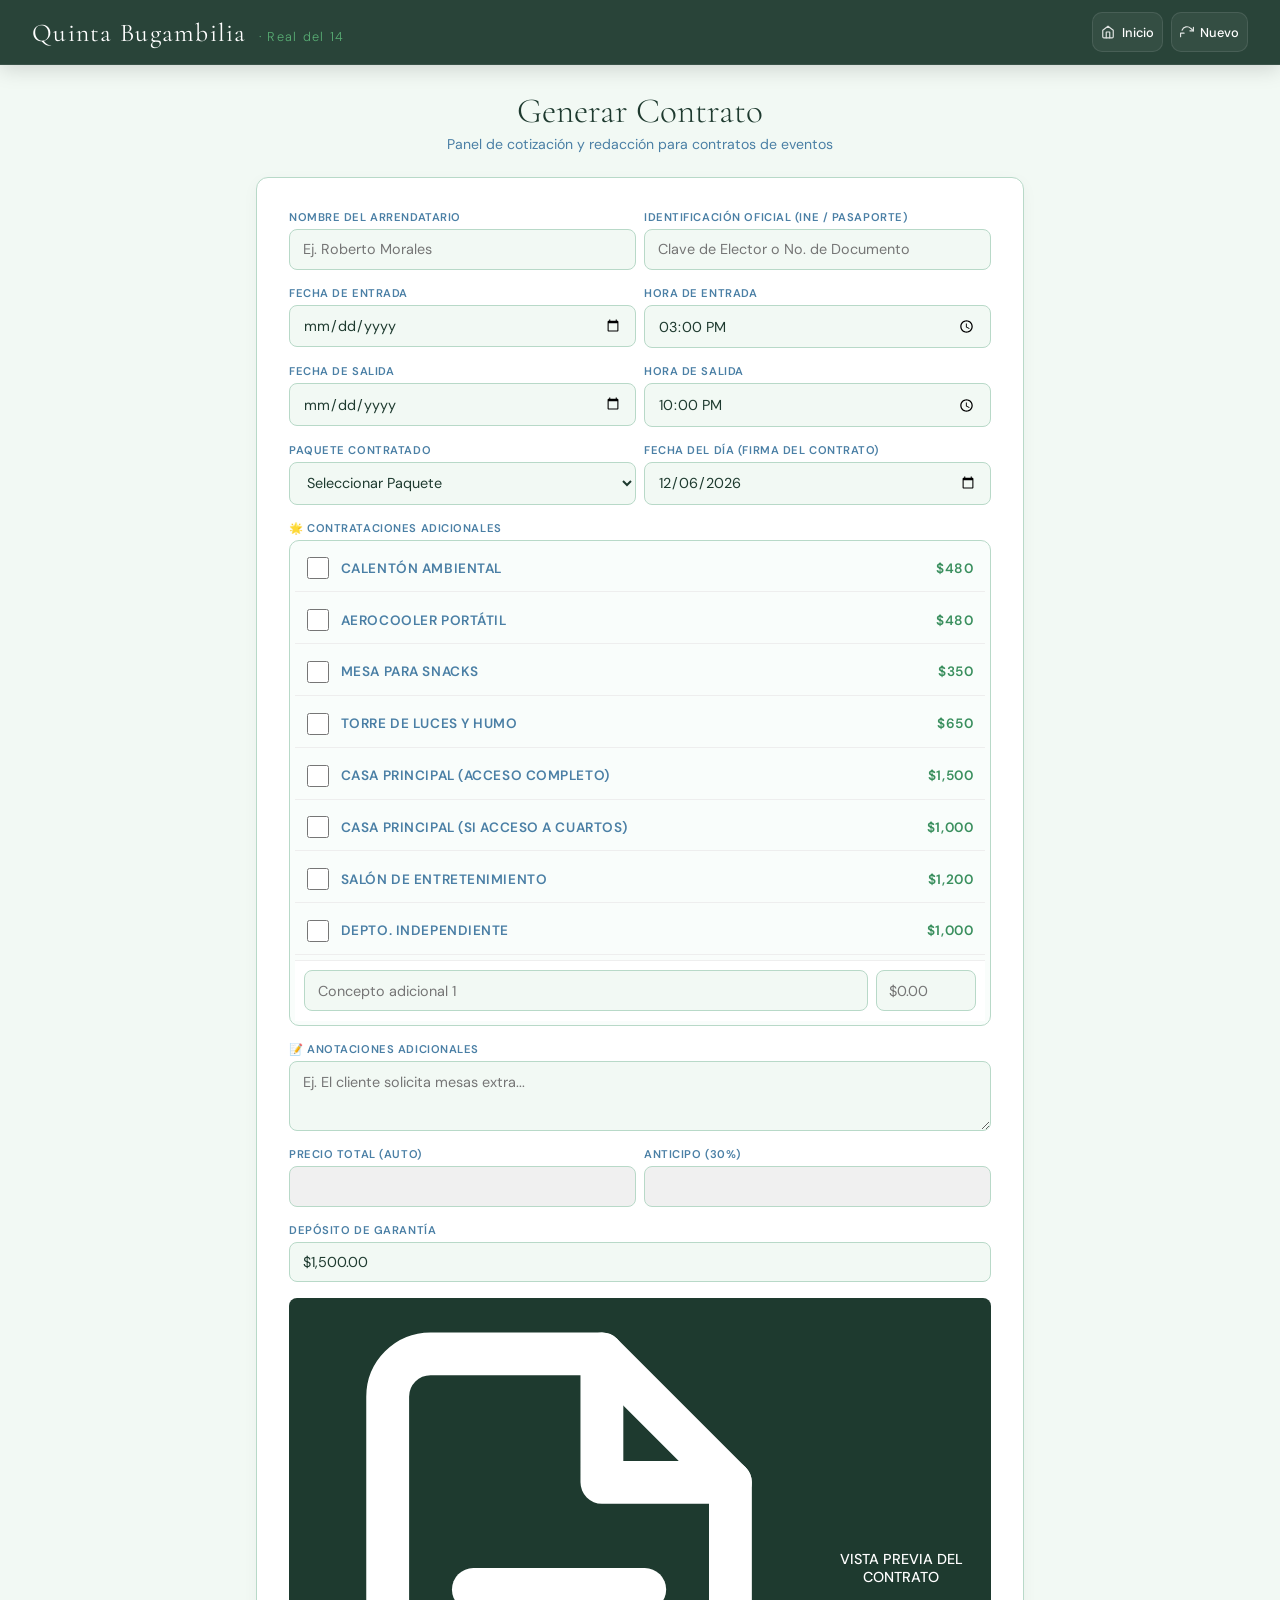
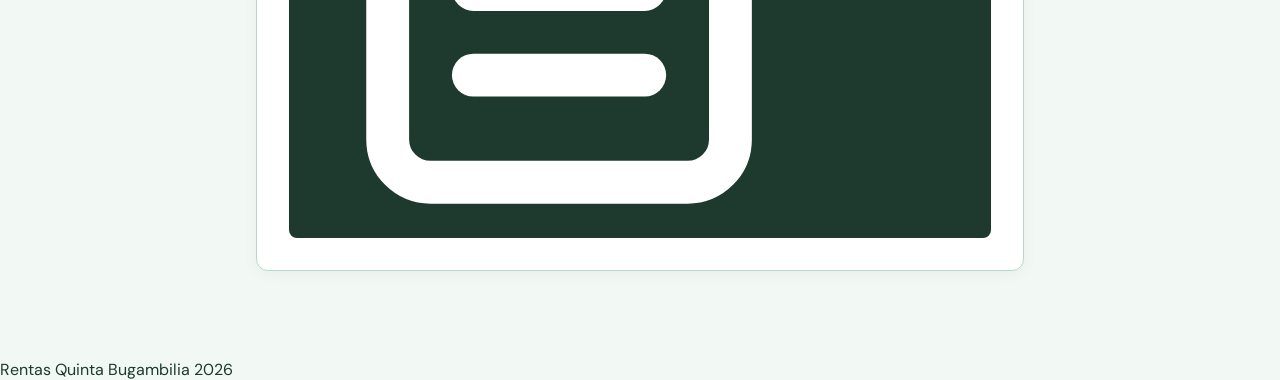
==== commit 92c72c65: "Update contrato_evento.html" ====
--- a/contrato_evento.html
+++ b/contrato_evento.html
@@ -1,848 +1,1302 @@
 <!DOCTYPE html>
+
 <html lang="es">
+
 <head>
+
   <meta charset="UTF-8">
+
   <meta name="viewport" content="width=device-width, initial-scale=1.0, viewport-fit=cover">
+
   <title>Quinta Bugambilia – Contrato de Evento</title>
-  <link href="https://fonts.googleapis.com/css2?family=Cormorant+Garamond:wght@400;600;700&family=DM+Sans:wght@300;400;500;700&display=swap" rel="stylesheet">
+
+  <link href="https://fonts.googleapis.com/css2?family=Cormorant+Garamond:wght=300;400;600&family=DM+Sans:wght=300;400;500&display=swap" rel="stylesheet">
+
   <style>
+
     /* ==========================================================================
+
        RESET & VARIABLES GLOBALES
+
        ========================================================================== */
+
     *, *::before, *::after { 
+
       box-sizing: border-box; 
+
       margin: 0; 
+
       padding: 0; 
-    }
+
+    }
+
+
 
     :root {
+
       --sand: #ddeef7; 
-      --cream: #f8faf9; 
-      --charcoal: #11221c; 
-      --warm: #3b6280;
-      --gold: #41965e; 
-      --green: #2d734a; 
+
+      --cream: #f2f9f4; 
+
+      --charcoal: #1e3a2f; 
+
+      --warm: #4a7fa5;
+
+      --gold: #5db87a; 
+
+      --green: #3a8f5e; 
+
+      --red: #b94040; 
+
+      --amber: #4a7fa5;
+
+      --green-bg: #e8f5ee; 
+
+      --red-bg: #faeaea; 
+
+      --amber-bg: #ddeef7; 
+
       --border: #b8d9c8;
-      --accent-bg: #f0f7f3;
-    }
+
+    }
+
+
 
     body { 
+
       font-family: 'DM Sans', sans-serif; 
+
       background: var(--cream); 
+
       color: var(--charcoal); 
+
       min-height: 100vh; 
+
       overflow-x: hidden; 
-    }
+
+    }
+
+
 
     /* ==========================================================================
+
        HEADER & NAVIGATION
+
        ========================================================================== */
+
     header { 
-      background: rgba(17, 34, 28, 0.96); 
+
+      background: rgba(30, 58, 47, 0.95); 
+
       backdrop-filter: blur(12px); 
+
       -webkit-backdrop-filter: blur(12px);
+
       color: #fff; 
+
       padding: 1rem; 
+
       display: flex; 
+
       flex-direction: column; 
+
       align-items: center; 
+
       gap: 0.8rem;
+
       position: sticky; 
+
       top: 0; 
+
       z-index: 100; 
+
       box-shadow: 0 4px 20px rgba(0, 0, 0, 0.15);
+
       border-bottom: 1px solid rgba(255, 255, 255, 0.08);
-    }
+
+    }
+
+
 
     .logo { 
+
       font-family: 'Cormorant Garamond', serif; 
+
       font-size: 1.4rem; 
+
+      font-weight: 400; 
+
+      letter-spacing: .05em; 
+
+      text-align: center;
+
+    }
+
+    .logo span { 
+
+      color: var(--gold); 
+
+      opacity: 0.9; 
+
+      font-size: 0.8rem; 
+
+      font-family: 'DM Sans', sans-serif;
+
+      margin-left: 0.3rem;
+
+      font-weight: 300;
+
+    }
+
+    
+
+    .nav-container { 
+
+      display: grid;
+
+      grid-template-columns: repeat(2, 1fr);
+
+      gap: 0.4rem; 
+
+      width: 100%; 
+
+    }
+
+
+
+    .nav-link, .action-btn { 
+
+      background: rgba(255, 255, 255, 0.05); 
+
+      border: 1px solid rgba(255, 255, 255, 0.1); 
+
+      color: #fff; 
+
+      padding: 0.65rem 0.5rem; 
+
+      border-radius: 10px; 
+
+      font-size: 0.8rem; 
+
+      font-weight: 500;
+
+      cursor: pointer; 
+
+      display: flex; 
+
+      align-items: center; 
+
+      justify-content: center; 
+
+      gap: 0.4rem; 
+
+      text-decoration: none; 
+
+      transition: all 0.2s ease-in-out; 
+
+      -webkit-tap-highlight-color: transparent; 
+
+      font-family: 'DM Sans', sans-serif;
+
+    }
+
+
+
+    .nav-link svg, .action-btn svg {
+
+      opacity: 0.85;
+
+      flex-shrink: 0;
+
+      width: 14px;
+
+      height: 14px;
+
+    }
+
+
+
+    .nav-link:active, .nav-link:hover, .action-btn:active, .action-btn:hover { 
+
+      background: rgba(255, 255, 255, 0.15); 
+
+      border-color: rgba(255, 255, 255, 0.25);
+
+    }
+
+
+
+    /* ==========================================================================
+
+       MAIN CONTENT & COTIZADOR FORM SYSTEM
+
+       ========================================================================== */
+
+    main { max-width: 800px; margin: 0 auto; padding: 1rem 0.5rem 3rem; }
+
+    h1 { font-family: 'Cormorant Garamond', serif; font-size: 1.8rem; font-weight: 300; margin-bottom: .2rem; text-align: center; }
+
+    .subtitle { color: var(--warm); font-size: .8rem; margin-bottom: 1.5rem; text-align: center; }
+
+
+
+    .form-container { 
+
+      background: #fff; 
+
+      padding: 1.2rem; 
+
+      border-radius: 12px; 
+
+      border: 1px solid var(--border); 
+
+      box-shadow: 0 4px 16px rgba(0,0,0,.04);
+
+      margin-bottom: 1.5rem;
+
+    }
+
+
+
+    .field { display: flex; flex-direction: column; margin-bottom: 1rem; }
+
+    .row { display: grid; grid-template-columns: 1fr 1fr; gap: 0.5rem; margin-bottom: 0; }
+
+    
+
+    label { 
+
+      display: block; 
+
+      font-size: .7rem; 
+
       font-weight: 600; 
+
+      text-transform: uppercase; 
+
       letter-spacing: .05em; 
-      text-align: center;
-    }
-    .logo span { 
-      color: #5db87a; 
-      opacity: 0.9; 
-      font-size: 0.8rem; 
-      font-family: 'DM Sans', sans-serif;
-      margin-left: 0.3rem;
-      font-weight: 300;
-    }
+
+      color: var(--warm); 
+
+      margin-bottom: 0.3rem; 
+
+    }
+
+
+
+    input[type="text"], input[type="date"], input[type="time"], textarea, select {
+
+      width: 100%; 
+
+      padding: 0.65rem 0.8rem; 
+
+      font-family: 'DM Sans', sans-serif; 
+
+      font-size: 0.9rem; 
+
+      color: var(--charcoal); 
+
+      background: var(--cream); 
+
+      border: 1px solid var(--border); 
+
+      border-radius: 8px; 
+
+      outline: none;
+
+      transition: all 0.2s;
+
+      box-sizing: border-box;
+
+    }
+
+    input:focus, textarea:focus, select:focus { border-color: var(--warm); background: #fff; box-shadow: 0 0 0 3px rgba(74,127,165,0.1); }
+
+    textarea { resize: vertical; min-height: 70px; }
+
+    input[readonly] { background: #f0f0f0 !important; cursor: not-allowed; }
+
+
+
+    /* Contenedor de Checkboxes Táctiles Grandes */
+
+    .extras-container {
+
+      background: #f9fdfb; 
+
+      padding: 0.3rem; 
+
+      border-radius: 10px; 
+
+      border: 1px solid var(--border); 
+
+      margin-bottom: 1rem;
+
+    }
+
+    .extra-item { 
+
+      display: flex; align-items: center; padding: 0.75rem; border-bottom: 1px solid #eee; cursor: pointer; -webkit-tap-highlight-color: transparent;
+
+    }
+
+    .extra-item:last-child { border-bottom: none; }
+
     
-    .nav-container { 
-      display: grid;
-      grid-template-columns: repeat(2, 1fr);
-      gap: 0.4rem; 
-      width: 100%; 
-    }
-
-    .nav-link, .action-btn { 
-      background: rgba(255, 255, 255, 0.05); 
-      border: 1px solid rgba(255, 255, 255, 0.1); 
-      color: #fff; 
-      padding: 0.65rem 0.5rem; 
-      border-radius: 10px; 
-      font-size: 0.8rem; 
-      font-weight: 500;
-      cursor: pointer; 
-      display: flex; 
-      align-items: center; 
-      justify-content: center; 
-      gap: 0.4rem; 
-      text-decoration: none; 
-      transition: all 0.2s ease-in-out; 
-      -webkit-tap-highlight-color: transparent; 
-      font-family: 'DM Sans', sans-serif;
-    }
-
-    .nav-link svg, .action-btn svg {
-      opacity: 0.85;
-      flex-shrink: 0;
-      width: 14px;
-      height: 14px;
-    }
-
-    .nav-link:active, .nav-link:hover, .action-btn:active, .action-btn:hover { 
-      background: rgba(255, 255, 255, 0.15); 
-      border-color: rgba(255, 255, 255, 0.25);
-    }
+
+    .extra-item input[type="checkbox"] { 
+
+      width: 22px; height: 22px; margin-right: 12px; flex-shrink: 0; 
+
+      accent-color: var(--green); cursor: pointer;
+
+    }
+
+    
+
+    .extra-label { flex-grow: 1; font-size: 0.85rem; }
+
+    .extra-price { font-weight: 600; color: var(--green); font-size: 0.85rem; }
+
+
+
+    .manual-extra {
+
+      display: grid; grid-template-columns: 1fr 100px; gap: 0.5rem;
+
+      padding: 0.6rem; background: #fff; border-top: 1px solid #eee;
+
+    }
+
+
+
+    .btn-generar {
+
+      width: 100%; padding: 0.8rem; background: var(--charcoal); color: white; 
+
+      border: none; border-radius: 8px; cursor: pointer; font-family: 'DM Sans', sans-serif; font-weight: 500; font-size: 0.9rem;
+
+      margin-top: 10px; display: flex; align-items: center; justify-content: center; gap: 0.5rem;
+
+      transition: background 0.2s; -webkit-tap-highlight-color: transparent;
+
+    }
+
+    .btn-generar:active { background: #2c5444; }
+
+
 
     /* ==========================================================================
-       MAIN CONTENT & FORM LAYOUT
+
+       CONTRATO VISTA PREVIA (Estilo Documental Oficial)
+
        ========================================================================== */
-    main { max-width: 850px; margin: 0 auto; padding: 1rem 0.5rem 3rem; }
-    h1 { font-family: 'Cormorant Garamond', serif; font-size: 2rem; font-weight: 600; margin-bottom: .2rem; text-align: center; }
-    .subtitle { color: var(--warm); font-size: .85rem; margin-bottom: 1.5rem; text-align: center; }
-
-    .form-container { 
+
+    #contrato-final { 
+
+      display: none; 
+
       background: #fff; 
+
       padding: 1.5rem; 
-      border-radius: 14px; 
+
+      border-radius: 12px; 
+
       border: 1px solid var(--border); 
-      box-shadow: 0 4px 16px rgba(0,0,0,.04);
-      margin-bottom: 1.5rem;
-    }
-
-    .field { display: flex; flex-direction: column; margin-bottom: 1rem; }
-    .row { display: grid; grid-template-columns: 1fr 1fr; gap: 0.75rem; margin-bottom: 0; }
-    .row-3 { display: grid; grid-template-columns: 1fr 1fr 1fr; gap: 0.75rem; }
+
+      box-shadow: 0 4px 20px rgba(0,0,0,.06);
+
+      line-height: 1.6;
+
+      font-size: 0.85rem;
+
+      text-align: justify;
+
+      color: #000;
+
+      animation: fadeUp 0.4s ease-out;
+
+    }
+
+    @keyframes fadeUp { from { opacity: 0; transform: translateY(10px); } to { opacity: 1; transform: none; } }
+
+
+
+    .header-contrato { text-align: center; margin-bottom: 1.5rem; border-bottom: 2px solid var(--charcoal); padding-bottom: 0.8rem; }
+
+    .header-contrato h2 { font-family: 'Cormorant Garamond', serif; font-size: 1.3rem; font-weight: 600; text-transform: uppercase; color: var(--charcoal); text-decoration: underline; margin: 0; }
+
     
-    label { 
-      display: block; 
-      font-size: .7rem; 
-      font-weight: 700; 
-      text-transform: uppercase; 
-      letter-spacing: .05em; 
-      color: var(--warm); 
-      margin-bottom: 0.3rem; 
-    }
-
-    input[type="text"], input[type="date"], input[type="time"], textarea, select {
-      width: 100%; 
-      padding: 0.65rem 0.8rem; 
-      font-family: 'DM Sans', sans-serif; 
-      font-size: 0.9rem; 
-      color: var(--charcoal); 
-      background: var(--cream); 
-      border: 1px solid var(--border); 
-      border-radius: 8px; 
-      outline: none;
-      transition: all 0.2s;
-      box-sizing: border-box;
-    }
-    input:focus, textarea:focus, select:focus { border-color: var(--warm); background: #fff; box-shadow: 0 0 0 3px rgba(59, 98, 128, 0.12); }
-    textarea { resize: vertical; min-height: 70px; }
-    input[readonly] { background: #f0f0f0 !important; cursor: not-allowed; }
-
-    /* Extras Táctiles */
-    .extras-container {
-      background: var(--accent-bg); 
-      padding: 0.4rem; 
-      border-radius: 10px; 
-      border: 1px solid var(--border); 
-      margin-bottom: 1rem;
-    }
-    .extra-item { 
-      display: flex; align-items: center; padding: 0.65rem 0.75rem; border-bottom: 1px solid #e0ece5; cursor: pointer; -webkit-tap-highlight-color: transparent;
-    }
-    .extra-item:last-child { border-bottom: none; }
+
+    .clausula-title { font-weight: bold; text-decoration: underline; display: inline; color: #000; }
+
+    #contrato-final p { margin-bottom: 0.8rem; color: #111; }
+
     
-    .extra-item input[type="checkbox"] { 
-      width: 20px; height: 20px; margin-right: 12px; flex-shrink: 0; 
-      accent-color: var(--green); cursor: pointer;
-    }
+
+    .seccion-detalles { margin-top: 1rem; padding: 1rem; border: 1px dashed var(--border); background: var(--cream); border-radius: 8px; }
+
+    .reglas-oro { border: 2px solid var(--charcoal); padding: 1rem; margin-top: 1.5rem; background: #fff; border-radius: 8px; }
+
+
+
+    .firmas-container { display: grid; grid-template-columns: 1fr; gap: 2rem; margin-top: 2.5rem; text-align: center; }
+
+    .firmas-box { margin-top: 1rem; }
+
+    .linea-firma { width: 70%; height: 1px; background: #000; margin: 0 auto 0.4rem; padding-top: 5px; border-top: 1px solid #000; }
+
+
+
+    .no-print-area { display: flex; justify-content: center; margin-top: 1.5rem; }
+
+    .btn-print { background: var(--green); color: #fff; border: none; padding: 0.7rem 1.5rem; font-size: 0.85rem; font-weight: 500; border-radius: 8px; cursor: pointer; display: flex; align-items: center; gap: 0.5rem; transition: background 0.2s; width: auto; max-width: none; box-shadow: none; }
+
+    .btn-print:active { background: #2e6f49; }
+
+
+
+    /* ==========================================================================
+
+       MEDIA QUERIES & CONTROL DE IMPRESIÓN
+
+       ========================================================================== */
+
+    @media(min-width: 768px) {
+
+      header { flex-direction: row; justify-content: space-between; padding: 0 2rem; height: 65px; }
+
+      .nav-container { display: flex; width: auto; gap: 0.5rem; }
+
+      .logo { font-size: 1.6rem; }
+
+      main { padding: 1.5rem 1rem 4rem; }
+
+      h1 { font-size: 2.2rem; }
+
+      .subtitle { font-size: .88rem; }
+
+      .form-container { padding: 2rem; }
+
+      #contrato-final { padding: 3rem; font-size: 0.95rem; }
+
+      .header-contrato h2 { font-size: 1.5rem; }
+
+      .firmas-container { grid-template-columns: 1fr 1fr; gap: 3rem; }
+
+    }
+
+
+
+    @media print {
+
+      /* Ocultar elementos de la interfaz web */
+
+      body *, main *, header, footer, .form-container, h1, .subtitle, .no-print-area { 
+
+        display: none !important; 
+
+      }
+
+      
+
+      /* Forzar contenedores principales a mostrarse */
+
+      body, main, #contrato-final { 
+
+        display: block !important; 
+
+      }
+
+
+
+      /* EVITAR que los textos internos rompan línea (Corrección del Bug) */
+
+      #contrato-final * {
+
+        display: inline;
+
+      }
+
+
+
+      /* Mantener bloques correctos para estructuras específicas */
+
+      #contrato-final p, 
+
+      #contrato-final div, 
+
+      #contrato-final h2, 
+
+      #contrato-final li, 
+
+      #contrato-final ul {
+
+        display: block !important;
+
+      }
+
+
+
+      /* Ajustes de limpieza para la hoja impresa */
+
+      body, main { 
+
+        background: #fff; 
+
+        padding: 0; 
+
+        margin: 0; 
+
+        color: #000; 
+
+      }
+
+      #contrato-final { 
+
+        border: none !important; 
+
+        box-shadow: none !important; 
+
+        padding: 0 !important; 
+
+        margin: 0 !important; 
+
+        width: 100%; 
+
+        text-align: justify !important;
+
+      }
+
+      .firmas-print-grid { 
+
+        display: grid !important; 
+
+        grid-template-columns: 1fr 1fr; 
+
+        gap: 20px; 
+
+        margin-top: 50px; 
+
+      }
+
+      .firmas-box { 
+
+        margin-bottom: 0; 
+
+        display: block !important;
+
+      }
+
+      .linea-firma {
+
+        display: block !important;
+
+      }
+
+      @page { 
+
+        margin: 1.5cm; 
+
+      }
+
+    }
+
+  </style>
+
+</head>
+
+<body>
+
+
+
+<header>
+
+  <div class="logo">Quinta Bugambilia <span>· Real del 14</span></div>
+
+  <div class="nav-container">
+
+    <a href="index.html" class="nav-link">
+
+      <svg viewBox="0 0 24 24" fill="none" stroke="currentColor" stroke-width="2" stroke-linecap="round" stroke-linejoin="round"><path d="M3 9l9-7 9 7v11a2 2 0 0 1-2 2H5a2 2 0 0 1-2-2z"/><polyline points="9 22 9 12 15 12 15 22"/></svg>
+
+      <span>Inicio</span>
+
+    </a>
+
+    <button class="action-btn" onclick="clearForm()">
+
+      <svg viewBox="0 0 24 24" fill="none" stroke="currentColor" stroke-width="2" stroke-linecap="round" stroke-linejoin="round"><path d="M23 4v6h-6M1 20v-6h6"/><path d="M3.51 9a9 9 0 0114.85-3.36L23 10"/></svg>
+
+      <span>Nuevo</span>
+
+    </button>
+
+  </div>
+
+</header>
+
+
+
+<main>
+
+  <h1>Generar Contrato</h1>
+
+  <p class="subtitle">Panel de cotización y redacción para contratos de eventos</p>
+
+
+
+  <div class="form-container">
+
+    <div class="row">
+
+      <div class="field">
+
+        <label>Nombre del Arrendatario</label>
+
+        <input type="text" id="nombreInput" placeholder="Ej. Roberto Morales">
+
+      </div>
+
+      <div class="field">
+
+        <label>Identificación Oficial (INE / Pasaporte)</label>
+
+        <input type="text" id="ineInput" placeholder="Clave de Elector o No. de Documento">
+
+      </div>
+
+    </div>
+
+
+
+    <div class="row">
+
+      <div class="field">
+
+        <label>Fecha de Entrada</label>
+
+        <input type="date" id="fechaEntrada">
+
+      </div>
+
+      <div class="field">
+
+        <label>Hora de Entrada</label>
+
+        <input type="time" id="horaEntrada" value="15:00">
+
+      </div>
+
+    </div>
+
+
+
+    <div class="row">
+
+      <div class="field">
+
+        <label>Fecha de Salida</label>
+
+        <input type="date" id="fechaSalida">
+
+      </div>
+
+      <div class="field">
+
+        <label>Hora de Salida</label>
+
+        <input type="time" id="horaSalida" value="22:00">
+
+      </div>
+
+    </div>
+
+
+
+    <div class="row">
+
+      <div class="field">
+
+        <label>Paquete Contratado</label>
+
+        <select id="paqueteSelect" onchange="calcularTotal()">
+
+          <option value="0" data-price="0">Seleccionar Paquete</option>
+
+          <option value="20" data-price="4600">20 pers — $4,600</option>
+
+          <option value="30" data-price="6540">30 pers — $6,540</option>
+
+          <option value="40" data-price="8240">40 pers — $8,240</option>
+
+          <option value="50" data-price="9700">50 pers — $9,700</option>
+
+          <option value="60" data-price="10420">60 pers — $10,420</option>
+
+          <option value="70" data-price="11140">70 pers — $11,140</option>
+
+          <option value="80" data-price="11860">80 pers — $11,860</option>
+
+          <option value="90" data-price="12580">90 pers — $12,580</option>
+
+          <option value="100" data-price="13900">100 pers — $13,900</option>
+
+        </select>
+
+      </div>
+
+      <div class="field">
+
+        <label>Fecha del Día (Firma del Contrato)</label>
+
+        <input type="date" id="fechaContrato">
+
+      </div>
+
+    </div>
+
+
+
+    <label>🌟 Contrataciones Adicionales</label>
+
+    <div class="extras-container">
+
+      <label class="extra-item">
+
+          <input type="checkbox" class="extra-cb" data-name="Calentón ambiental" value="480" onchange="calcularTotal()">
+
+          <span class="extra-label">Calentón ambiental</span>
+
+          <span class="extra-price">$480</span>
+
+      </label>
+
+      <label class="extra-item">
+
+          <input type="checkbox" class="extra-cb" data-name="Aerocooler portátil" value="480" onchange="calcularTotal()">
+
+          <span class="extra-label">Aerocooler portátil</span>
+
+          <span class="extra-price">$480</span>
+
+      </label>
+
+      <label class="extra-item">
+
+          <input type="checkbox" class="extra-cb" data-name="Mesa para snacks" value="350" onchange="calcularTotal()">
+
+          <span class="extra-label">Mesa para snacks</span>
+
+          <span class="extra-price">$350</span>
+
+      </label>
+
+      <label class="extra-item">
+
+          <input type="checkbox" class="extra-cb" data-name="Torre de luces y humo" value="650" onchange="calcularTotal()">
+
+          <span class="extra-label">Torre de luces y humo</span>
+
+          <span class="extra-price">$650</span>
+
+      </label>
+
+      <label class="extra-item">
+
+          <input type="checkbox" class="extra-cb" data-name="Casa Principal (acceso completo)" value="1500" onchange="calcularTotal()">
+
+          <span class="extra-label">Casa Principal (Acceso completo)</span>
+
+          <span class="extra-price">$1,500</span>
+
+      </label>
+
+      <label class="extra-item">
+
+          <input type="checkbox" class="extra-cb" data-name="Casa Principal (si acceso a cuartos)" value="1000" onchange="calcularTotal()">
+
+          <span class="extra-label">Casa Principal (Si acceso a cuartos)</span>
+
+          <span class="extra-price">$1,000</span>
+
+      </label>
+
+      <label class="extra-item">
+
+          <input type="checkbox" class="extra-cb" data-name="Salón de Entretenimiento" value="1200" onchange="calcularTotal()">
+
+          <span class="extra-label">Salón de Entretenimiento</span>
+
+          <span class="extra-price">$1,200</span>
+
+      </label>
+
+      <label class="extra-item">
+
+          <input type="checkbox" class="extra-cb" data-name="Depto. Independiente" value="1000" onchange="calcularTotal()">
+
+          <span class="extra-label">Depto. Independiente</span>
+
+          <span class="extra-price">$1,000</span>
+
+      </label>
+
+
+
+      <div class="manual-extra">
+
+          <input type="text" id="manualNombre1" placeholder="Concepto adicional 1">
+
+          <input type="text" id="manualMonto1" placeholder="$0.00" onkeyup="formatCurrency(this); calcularTotal()">
+
+      </div>
+
+    </div>
+
+
+
+    <div class="field">
+
+      <label>📝 Anotaciones Adicionales</label>
+
+      <textarea id="anotacionesInput" placeholder="Ej. El cliente solicita mesas extra..."></textarea>
+
+    </div>
+
+
+
+    <div class="row">
+
+      <div class="field">
+
+        <label>Precio Total (Auto)</label>
+
+        <input type="text" id="precioInput" readonly style="font-weight:bold;">
+
+      </div>
+
+      <div class="field">
+
+        <label>Anticipo (30%)</label>
+
+        <input type="text" id="anticipoInput" readonly>
+
+      </div>
+
+    </div>
+
+
+
+    <div class="field">
+
+        <label>Depósito de Garantía</label>
+
+        <input type="text" id="depositoInput" value="$1,500.00" onkeyup="formatCurrency(this)">
+
+    </div>
+
+
+
+    <button class="btn-generar" onclick="generarContrato()">
+
+      <svg viewBox="0 0 24 24" fill="none" stroke="currentColor" stroke-width="2" stroke-linecap="round" stroke-linejoin="round"><path d="M14 2H6a2 2 0 0 0-2 2v16a2 2 0 0 0 2 2h12a2 2 0 0 0 2-2V8z"/><polyline points="14 2 14 8 20 8"/><line x1="16" y1="13" x2="8" y2="13"/><line x1="16" y1="17" x2="8" y2="17"/></svg>
+
+      VISTA PREVIA DEL CONTRATO
+
+    </button>
+
+  </div>
+
+
+
+  <div id="contrato-final">
+
+    <div class="header-contrato">
+
+      <h2>CONTRATO DE ARRENDAMIENTO TEMPORAL: QUINTA BUGAMBILIA</h2>
+
+    </div>
+
+
+
+    <p>Conste por el presente documento el Contrato de Arrendamiento Temporal que se celebra el día <strong id="out-fecha-contrato"></strong>, entre los suscritos: por una parte, <strong>JAVIER ANTONIO MORALES MIZQUEZ</strong> en representación de <strong>QUINTA BUGAMBILIA</strong> (en adelante "El Arrendador") y, por la otra, el Sr./Sra. <strong id="out-nombre"></strong> identificado con documento/INE número <strong id="out-ine"></strong> (en adelante "El Arrendatario"), bajo las siguientes cláusulas:</p>
+
+
+
+    <p><span class="clausula-title">PRIMERA. OBJETO Y UBICACIÓN:</span> El Arrendador otorga el uso temporal del inmueble ubicado en el Fraccionamiento Real del Catorce, Hermosillo, Sonora. El uso bajo esta modalidadd está destinado exclusivamente para áreas exteriores, salvo adicionales especificados en este contrato.</p>
+
+
+
+    <p><span class="clausula-title">SEGUNDA. VIGENCIA Y HORARIOS:</span> El presente contrato ampara el uso de las instalaciones por un período base de 7 horas, con entrada a las <strong id="out-hora-e"></strong> y salida a las <strong id="out-hora-s"></strong> del día <strong id="out-entrada"></strong>. En caso de que el Arrendatario desee extender el evento más allá de las <strong id="out-hora-s2"></strong>, podrá hacerlo bajo las siguientes condiciones: la extensión deberá solicitarse y pagarse previamente, tiene un costo de $500.00 MXN por hora adicional, y en ningún caso podrá rebasar las 01:00 AM, hora límite absoluta e improrrogable conforme al reglamento del Fraccionamiento Real del Catorce. A dicha hora, sin excepción, deberá haberse apagado todo sistema de sonido y desalojado la totalidad de invitados y proveedores. Todo retraso posterior a la hora de salida pactada generará un cargo automático de $1,000.00 MXN por cada hora o fracción, deducible del depósito de garantía.</p>
+
+
+
+    <p><span class="clausula-title">TERCERA. COSTO Y PAQUETE:</span> El costo total acordado es de <strong id="out-precio"></strong> MXN. El Arrendatario contrata formalmente el paquete con capacidad para un máximo estricto de <strong id="out-personas"></strong> personas. El Arrendatario se compromete formalmente a respetar dicho límite; por cada persona excedente que ingrese a las instalaciones durante el desarrollo del evento, se aplicará un cobro obligatorio y punitivo de <strong>$250.00 MXN</strong>, deducible directamente del depósito en garantía o cobrado en el acto.</p>
+
+
+
+    <p><span class="clausula-title">CUARTA. INCLUSIONES:</span> El paquete incluye uso de alberca, palapa, áreas exteriores, así como mesas y manteles blancos para el número de invitados contratados y una hielera grande.</p>
+
+
+
+    <p><span class="clausula-title">QUINTA. FORMA DE PAGO:</span> Se requiere un anticipo de <strong id="out-anticipo"></strong> (30%) para asegurar la fecha. El saldo restante deberá liquidarse en su totalidad antes de ingresar al inmueble.</p>
+
+
+
+    <p><span class="clausula-title">SEXTA. DEPÓSITO DE GARANTÍA:</span> El Arrendatario deja <strong id="out-deposito"></strong> MXN como garantía. Se devolverá en un plazo máximo de 24 horas tras verificar que no existan daños. <strong>Importante:</strong> El uso de confeti, polvos de colores o vidrio en la alberca causará la pérdida total del depósito.</p>
+
+
+
+    <p><span class="clausula-title">SÉPTIMA. REGLAMENTO DE ALBERCA Y DESLINDE DE RESPONSABILIDAD:</span> Queda prohibido introducir comida, envases de vidrio, mascotas o cualquier sustancia contaminante al agua de la alberca. El Arrendatario declara expresamente conocer y aceptar los riesgos inherentes al uso de alberca y áreas acuáticas, asumiendo plena responsabilidad por cualquier accidente, lesión o incidente que pudiera ocurrir dentro de la propiedad durante el desarrollo del evento. El Arrendador queda liberado de toda responsabilidad civil, penal o de cualquier otra índole derivada del uso de las instalaciones, incluyendo el área de alberca. El Arrendatario se compromete expresamente a no emprender acción legal alguna en contra del Arrendador por dichos conceptos.</p>
+
+
+
+    <p><span class="clausula-title">OCTAVA. PROHIBICIÓN DE FUMAR E INSTALACIONES:</span> Queda <strong>estrictamente prohibido fumar</strong> en el interior de la casa principal, departamento, salón de juegos y área de palapa. Asimismo, se prohíbe tirar colillas de cigarro en el pasto sintético o áreas verdes. Cualquier quemadura en el pasto o mobiliario será penalizada con el cobro total de la reparación o reposición. <em>De igual manera, el Arrendador se deslinda de toda responsabilidad legal o financiera por objetos, dinero, joyas o valores olvidados por el Arrendatario o sus invitados dentro de cualquier área de la propiedad.</em></p>
+
+
+
+    <p><span class="clausula-title">NOVENA. RESPONSABILIDAD DE MOBILIARIO:</span> El Arrendatario se compromete a cuidar el equipo y mobiliario (incluyendo piezas de madera fina). Cualquier daño será descontado del depósito o cobrado por separado si el monto excede la garantía.</p>
+
+
+
+    <p><span class="clausula-title">DÉCIMA. SERVICIOS EXTERNOS, PROVEEDORES Y SONIDO:</span> Se permite música y catering externos bajo los límites fijados en la Cláusula Segunda. Asimismo, el Arrendatario asume plena responsabilidad solidaria y legal por el comportamiento, daños, suciedad o retrasos ocasionados por sus proveedores externos (músicos, djs, banquetes, decoradores), respondiendo económicamente por cualquier desperfecto que estos causen en la propiedad.</p>
+
+
+
+    <p><span class="clausula-title">DÉCIMA PRIMERA. CANCELACIONES Y ACTIVIDADES PROHIBIDAS:</span> Con 21 días o más de antelación al evento se reembolsará el 80% del anticipo; en cancelaciones efectuadas entre 11 y 20 días previos se devolverá únicamente el 50%; con 10 días o menos de anticipación no habrá reembolso alguno bajo ninguna circunstancia. <strong>Queda estrictamente prohibido el consumo, venta o distribución de sustancias ilícitas o drogas, así como cualquier actividad ilegal dentro del inmueble; la violación de esta norma resultará en el desalojo inmediato de los asistentes y la cancelación del evento sin derecho a reembolso ni devolución del depósito.</strong></p>
+
+
+
+    <p><span class="clausula-title">DÉCIMA SEGUNDA. MENORES DE EDAD:</span> Para efectos del conteo y capacidad del paquete contratado, se considerará como persona a todo individuo mayor de 6 años. Los menores de 5 años no generan cargo adicional. Sin embargo, todos los menores de edad presentes en el evento, independientemente de su edad, son responsabilidad exclusiva e indelegable del Arrendatario. Se exige la presencia de al menos un adulto responsable por cada grupo de menores que utilice el área de alberca. El Arrendatario se obliga a garantizar la supervisión constante de todos los menores durante toda la duración del evento, liberando al Arrendador de cualquier responsabilidad derivada de accidente, lesión o incidente que involucre a menores de edad.</p>
+
+
+
+    <div id="seccion-adicionales" class="seccion-detalles" style="display:none;">
+
+      <p><strong>SERVICIOS ADICIONALES CONTRATADOS:</strong></p>
+
+      <div id="out-notas" style="font-style: italic;"></div>
+
+    </div>
+
+
+
+    <div id="seccion-anotaciones" class="seccion-detalles" style="display:none;">
+
+      <p><strong>ANOTACIONES ADICIONALES:</strong></p>
+
+      <div id="out-anotaciones" style="font-style: italic;"></div>
+
+    </div>
+
+
+
+    <div class="seccion-detalles" style="margin-top: 1.5rem; border-style: solid; background: #fbfbfb;">
+
+      <p><strong>🏦 DATOS PARA DEPÓSITO O TRANSFERENCIA:</strong></p>
+
+      <ul style="list-style: none; padding-left: 0; font-size: 0.9rem;">
+
+          <li><strong>Banco:</strong> Santander</li>
+
+          <li><strong>Titular:</strong> Javier Antonio Morales Mizquez</li>
+
+          <li><strong>Número de Tarjeta:</strong> 5579 0890 0728 7264</li>
+
+          <li><strong>CLABE:</strong> 014760655114097664</li>
+
+          <li><strong>Número de Cuenta:</strong> 65511409766</li>
+
+      </ul>
+
+    </div>
+
+
+
+    <div class="reglas-oro">
+
+      <p style="text-align: center; margin-top: 0; font-weight: bold;">⚠️ REGLAMENTOS CLAVE</p>
+
+      <ul style="font-size: 0.85rem; padding-left: 20px;">
+
+          <li><strong>HORA LÍMITE GENERAL:</strong> Fin de la música y salida obligatoria de invitados a la 1:00 AM.</li>
+
+          <li><strong>CONTROL DE INVITADOS:</strong> Límite estricto según paquete. Persona extra genera cobro de $250.00 MXN.</li>
+
+          <li><strong>SUSTANCIAS ILÍCITAS:</strong> Tolerancia cero. Su uso implica desalojo inmediato sin reembolso.</li>
+
+          <li><strong>ESPACIO LIBRE DE HUMO:</strong> Prohibido fumar en interiores, palapa y salón de juegos.</li>
+
+          <li><strong>CUIDADO DEL PASTO:</strong> Prohibido tirar colillas al pasto sintético (Riesgo de quemadura irreversible).</li>
+
+          <li><strong>PROHIBIDO VIDRIO:</strong> Nada de botellas o vasos de vidrio cerca de la alberca.</li>
+
+      </ul>
+
+    </div>
+
+
+
+    <div class="firmas-container firmas-print-grid">
+
+      <div class="firmas-box">
+
+        <div class="linea-firma"></div>
+
+        <strong>EL ARRENDADOR</strong><br>JAVIER ANTONIO MORALES MIZQUEZ
+
+      </div>
+
+      <div class="firmas-box">
+
+        <div class="linea-firma"></div>
+
+        <strong>EL ARRENDATARIO</strong><br><span id="out-nombre2"></span><br><span id="out-ine2" style="font-size:0.75rem; color:#555;"></span>
+
+      </div>
+
+    </div>
+
     
-    .extra-label { flex-grow: 1; font-size: 0.85rem; }
-    .extra-price { font-weight: 700; color: var(--green); font-size: 0.85rem; }
-
-    .manual-extra {
-      display: grid; grid-template-columns: 1fr 110px; gap: 0.5rem;
-      padding: 0.6rem; background: #fff; border-radius: 8px; margin-top: 0.4rem;
-    }
-
-    .btn-generar { 
-      width: 100%; padding: 0.9rem; background: var(--charcoal); color: white; 
-      border: none; border-radius: 10px; cursor: pointer; font-family: 'DM Sans', sans-serif; font-weight: 600; font-size: 0.95rem;
-      margin-top: 10px; display: flex; align-items: center; justify-content: center; gap: 0.5rem;
-      transition: background 0.2s; -webkit-tap-highlight-color: transparent;
-      box-shadow: 0 4px 12px rgba(17, 34, 28, 0.15);
-    }
-    .btn-generar:active { background: #2c5444; }
-
-    /* ==========================================================================
-       CONTRATO VISTA PREVIA
-       ========================================================================== */
-    #contrato-final { 
-      display: none; 
-      background: #fff; 
-      padding: 2rem; 
-      border-radius: 16px; 
-      border: 1px solid var(--border); 
-      box-shadow: 0 8px 30px rgba(0,0,0,.06);
-      line-height: 1.6;
-      font-size: 0.88rem;
-      color: #1a1a1a;
-      margin-top: 2rem;
-    }
-
-    .brand-header-print {
-      display: flex;
-      justify-content: space-between;
-      align-items: flex-end;
-      border-bottom: 2px solid var(--charcoal);
-      padding-bottom: 1rem;
-      margin-bottom: 1.5rem;
-    }
-    .brand-title {
-      font-family: 'Cormorant Garamond', serif;
-      font-size: 1.8rem;
-      font-weight: 700;
-      color: var(--charcoal);
-      line-height: 1;
-    }
-    .brand-sub {
-      font-size: 0.75rem;
-      text-transform: uppercase;
-      letter-spacing: 0.1em;
-      color: var(--green);
-      font-weight: 700;
-      margin-top: 4px;
-    }
-    .doc-type {
-      text-align: right;
-      font-size: 0.75rem;
-      font-weight: 700;
-      color: #666;
-      text-transform: uppercase;
-      letter-spacing: 0.05em;
-    }
-
-    .reunidos-box {
-      background: var(--accent-bg);
-      border-left: 4px solid var(--green);
-      padding: 1rem;
-      border-radius: 0 8px 8px 0;
-      margin-bottom: 1.5rem;
-      font-size: 0.9rem;
-    }
-
-    .grid-summary {
-      display: grid;
-      grid-template-columns: repeat(3, 1fr);
-      gap: 1rem;
-      margin: 1.2rem 0;
-    }
-    .summary-card {
-      background: #fdfdfd;
-      border: 1px solid #e2e8e5;
-      padding: 0.8rem;
-      border-radius: 8px;
-    }
-    .summary-card .label {
-      font-size: 0.65rem;
-      text-transform: uppercase;
-      letter-spacing: 0.05em;
-      color: #666;
-      font-weight: 700;
-      margin-bottom: 0.2rem;
-    }
-    .summary-card .val {
-      font-size: 0.95rem;
-      font-weight: 700;
-      color: var(--charcoal);
-    }
-
-    .clausula-item {
-      margin-bottom: 1.2rem;
-      text-align: justify;
-    }
-    .clausula-header { 
-      font-weight: 700; 
-      color: var(--charcoal); 
-      display: block;
-      font-size: 0.9rem;
-      margin-bottom: 0.2rem;
-      text-transform: uppercase;
-      letter-spacing: 0.02em;
-    }
-
-    .tabla-banco {
-      width: 100%;
-      border-collapse: collapse;
-      margin: 0.8rem 0;
-      font-size: 0.82rem;
-      background: #fcfcfc;
-      border-radius: 6px;
-      overflow: hidden;
-      border: 1px solid #e0e0e0;
-    }
-    .tabla-banco td {
-      padding: 0.5rem 0.8rem;
-      border-bottom: 1px solid #eee;
-    }
-    .tabla-banco td:first-child {
-      font-weight: bold;
-      background-color: #f4f6f5;
-      width: 25%;
-      color: #333;
-    }
-
-    .seccion-detalles { 
-      margin-top: 1.2rem; 
-      padding: 1rem; 
-      border: 1px dashed var(--border); 
-      background: #fbfdfc; 
-      border-radius: 8px; 
-    }
-
-    .reglas-oro { 
-      border: 1px solid var(--charcoal); 
-      padding: 1.2rem; 
-      margin-top: 1.5rem; 
-      background: #fff; 
-      border-radius: 10px; 
-    }
-
-    .firmas-container { 
-      display: grid; 
-      grid-template-columns: 1fr 1fr; 
-      gap: 2rem; 
-      margin-top: 3rem; 
-      text-align: center; 
-    }
-    .firmas-box { margin-top: 1rem; }
-    .linea-firma { width: 80%; height: 1px; background: #000; margin: 0 auto 0.5rem; }
-
-    .no-print-area { display: flex; justify-content: center; margin-top: 2rem; }
-    .btn-print { 
-      background: var(--green); color: #fff; border: none; padding: 0.8rem 2rem; font-size: 0.9rem; font-weight: 600; border-radius: 10px; cursor: pointer; display: flex; align-items: center; gap: 0.6rem; transition: background 0.2s; box-shadow: 0 4px 12px rgba(45, 115, 74, 0.2); 
-    }
-    .btn-print:hover { background: #235a3a; }
-
-    /* ==========================================================================
-       CONTROL DE IMPRESIÓN MODERNO
-       ========================================================================== */
-    @media(min-width: 768px) {
-      header { flex-direction: row; justify-content: space-between; padding: 0 2rem; height: 65px; }
-      .nav-container { display: flex; width: auto; gap: 0.5rem; }
-      .logo { font-size: 1.6rem; }
-      main { padding: 1.5rem 1rem 4rem; }
-      .form-container { padding: 2rem; }
-      #contrato-final { padding: 3rem; }
-    }
-
-    @media print {
-      body, main { background: #fff !important; padding: 0 !important; margin: 0 !important; color: #000 !important; }
-      header, .form-container, .no-print-area, footer, .subtitle, h1 { display: none !important; }
-      #contrato-final { 
-        display: block !important; 
-        border: none !important; 
-        box-shadow: none !important; 
-        padding: 0 !important; 
-        margin: 0 !important; 
-        width: 100% !important; 
-        font-size: 9.2pt !important;
-        line-height: 1.4 !important;
-      }
-      .brand-header-print { margin-bottom: 1rem; padding-bottom: 0.5rem; }
-      .brand-title { font-size: 1.6rem; }
-      .reunidos-box { padding: 0.6rem; margin-bottom: 1rem; font-size: 8.8pt; }
-      .grid-summary { gap: 0.5rem; margin: 0.8rem 0; }
-      .summary-card { padding: 0.5rem; }
-      .summary-card .val { font-size: 0.85rem; }
-      .clausula-item { margin-bottom: 0.75rem; page-break-inside: avoid; }
-      .tabla-banco td { padding: 0.3rem 0.6rem; }
-      .reglas-oro { margin-top: 1rem; padding: 0.8rem; page-break-inside: avoid; }
-      .firmas-container { margin-top: 2.5rem; page-break-inside: avoid; }
-      .linea-firma { width: 85%; }
-    }
-  </style>
-</head>
-<body>
-
-<header>
-  <div class="logo">Quinta Bugambilia <span>· Real del 14</span></div>
-  <div class="nav-container">
-    <a href="#" class="nav-link">
-      <svg viewBox="0 0 24 24" fill="none" stroke="currentColor" stroke-width="2" stroke-linecap="round" stroke-linejoin="round"><path d="M3 9l9-7 9 7v11a2 2 0 0 1-2 2H5a2 2 0 0 1-2-2z"/><polyline points="9 22 9 12 15 12 15 22"/></svg>
-      <span>Inicio</span>
-    </a>
-    <button class="action-btn" onclick="clearForm()">
-      <svg viewBox="0 0 24 24" fill="none" stroke="currentColor" stroke-width="2" stroke-linecap="round" stroke-linejoin="round"><path d="M23 4v6h-6M1 20v-6h6"/><path d="M3.51 9a9 9 0 0114.85-3.36L23 10"/></svg>
-      <span>Nuevo</span>
-    </button>
+
+    <div class="no-print-area">
+
+        <button class="btn-print" onclick="window.print()">
+
+          <svg width="16" height="16" viewBox="0 0 24 24" fill="none" stroke="currentColor" stroke-width="2"><polyline points="6 9 6 2 18 2 18 9"/><path d="M6 18H4a2 2 0 0 1-2-2v-5a2 2 0 0 1 2-2h16a2 2 0 0 1 2 2v5a2 2 0 0 1-2 2h-2"/><rect x="6" y="14" width="12" height="8"/></svg>
+
+          IMPRIMIR CONTRATO
+
+        </button>
+
+    </div>
+
   </div>
-</header>
-
-<main>
-  <h1>Generar Contrato de Eventos</h1>
-  <p class="subtitle">Panel de cotización y redacción para contratos de eventos en Quinta Bugambilia</p>
-
-  <div class="form-container">
-    <div class="row">
-      <div class="field">
-        <label>Nombre del Arrendatario</label>
-        <input type="text" id="nombreInput" placeholder="Ej. Roberto Morales">
-      </div>
-      <div class="field">
-        <label>Identificación Oficial (INE / Pasaporte)</label>
-        <input type="text" id="ineInput" placeholder="Clave de Elector o No. de Documento">
-      </div>
-    </div>
-
-    <div class="row">
-      <div class="field">
-        <label>Fecha del Evento</label>
-        <input type="date" id="fechaEntrada">
-      </div>
-      <div class="field">
-        <label>Hora de Entrada</label>
-        <input type="time" id="horaEntrada" value="15:00">
-      </div>
-    </div>
-
-    <div class="row">
-      <div class="field">
-        <label>Fecha de Salida</label>
-        <input type="date" id="fechaSalida">
-      </div>
-      <div class="field">
-        <label>Hora de Salida</label>
-        <input type="time" id="horaSalida" value="22:00">
-      </div>
-    </div>
-
-    <div class="row">
-      <div class="field">
-        <label>Paquete Contratado</label>
-        <select id="paqueteSelect" onchange="calcularTotal()">
-          <option value="0" data-price="0">Seleccionar Paquete</option>
-          <option value="20" data-price="4600">20 pers — $4,600</option>
-          <option value="30" data-price="6540">30 pers — $6,540</option>
-          <option value="40" data-price="8240">40 pers — $8,240</option>
-          <option value="50" data-price="9700">50 pers — $9,700</option>
-          <option value="60" data-price="10420">60 pers — $10,420</option>
-          <option value="70" data-price="11140">70 pers — $11,140</option>
-          <option value="80" data-price="11860">80 pers — $11,860</option>
-          <option value="90" data-price="12580">90 pers — $12,580</option>
-          <option value="100" data-price="13900">100 pers — $13,900</option>
-        </select>
-      </div>
-      <div class="field">
-        <label>Fecha de Firma (Día del Contrato)</label>
-        <input type="date" id="fechaContrato">
-      </div>
-    </div>
-
-    <label style="margin-top: 0.5rem;">🌟 Contrataciones Adicionales</label>
-    <div class="extras-container">
-      <label class="extra-item">
-          <input type="checkbox" class="extra-cb" data-name="Calentón ambiental" value="480" onchange="calcularTotal()">
-          <span class="extra-label">Calentón ambiental</span>
-          <span class="extra-price">$480</span>
-      </label>
-      <label class="extra-item">
-          <input type="checkbox" class="extra-cb" data-name="Aerocooler portátil" value="480" onchange="calcularTotal()">
-          <span class="extra-label">Aerocooler portátil</span>
-          <span class="extra-price">$480</span>
-      </label>
-      <label class="extra-item">
-          <input type="checkbox" class="extra-cb" data-name="Mesa para snacks" value="350" onchange="calcularTotal()">
-          <span class="extra-label">Mesa para snacks</span>
-          <span class="extra-price">$350</span>
-      </label>
-      <label class="extra-item">
-          <input type="checkbox" class="extra-cb" data-name="Torre de luces y humo" value="650" onchange="calcularTotal()">
-          <span class="extra-label">Torre de luces y humo</span>
-          <span class="extra-price">$650</span>
-      </label>
-      <label class="extra-item">
-          <input type="checkbox" class="extra-cb" data-name="Casa Principal (acceso completo)" value="1500" onchange="calcularTotal()">
-          <span class="extra-label">Casa Principal (Acceso completo)</span>
-          <span class="extra-price">$1,500</span>
-      </label>
-      <label class="extra-item">
-          <input type="checkbox" class="extra-cb" data-name="Casa Principal (sin acceso a cuartos)" value="1000" onchange="calcularTotal()">
-          <span class="extra-label">Casa Principal (Sin acceso a cuartos)</span>
-          <span class="extra-price">$1,000</span>
-      </label>
-      <label class="extra-item">
-          <input type="checkbox" class="extra-cb" data-name="Salón de Entretenimiento" value="1200" onchange="calcularTotal()">
-          <span class="extra-label">Salón de Entretenimiento</span>
-          <span class="extra-price">$1,200</span>
-      </label>
-      <label class="extra-item">
-          <input type="checkbox" class="extra-cb" data-name="Depto. Independiente" value="1000" onchange="calcularTotal()">
-          <span class="extra-label">Depto. Independiente</span>
-          <span class="extra-price">$1,000</span>
-      </label>
-
-      <div class="manual-extra">
-          <input type="text" id="manualNombre1" placeholder="Concepto adicional personalizado">
-          <input type="text" id="manualMonto1" placeholder="$0.00" onkeyup="formatCurrency(this); calcularTotal()">
-      </div>
-    </div>
-
-    <div class="field">
-      <label>📝 Anotaciones Adicionales / Acuerdos Especiales</label>
-      <textarea id="anotacionesInput" placeholder="Ej. El cliente solicita mesas extra, detalles del montaje, etc."></textarea>
-    </div>
-
-    <div class="row-3">
-      <div class="field">
-        <label>Precio Total (Auto)</label>
-        <input type="text" id="precioInput" readonly style="font-weight:bold;" value="$0.00">
-      </div>
-      <div class="field">
-        <label>Anticipo (30%)</label>
-        <input type="text" id="anticipoInput" readonly value="$0.00">
-      </div>
-      <div class="field">
-        <label>Depósito de Garantía</label>
-        <input type="text" id="depositoInput" value="$1,500.00" onkeyup="formatCurrency(this)">
-      </div>
-    </div>
-
-    <button class="btn-generar" type="button" onclick="generarContrato()">
-      <svg viewBox="0 0 24 24" width="18" height="18" fill="none" stroke="currentColor" stroke-width="2" stroke-linecap="round" stroke-linejoin="round"><path d="M14 2H6a2 2 0 0 0-2 2v16a2 2 0 0 0 2 2h12a2 2 0 0 0 2-2V8z"/><polyline points="14 2 14 8 20 8"/><line x1="16" y1="13" x2="8" y2="13"/><line x1="16" y1="17" x2="8" y2="17"/></svg>
-      GENERAR VISTA PREVIA DEL CONTRATO
-    </button>
-  </div>
-
-  <!-- VISTA PREVIA DEL CONTRATO -->
-  <div id="contrato-final">
+
+</main>
+
+
+
+<footer> Rentas Quinta Bugambilia 2026 </footer>
+
+
+
+<script>
+
+  window.addEventListener('DOMContentLoaded', () => {
+
+    const hoy = new Date().toISOString().split('T')[0];
+
+    document.getElementById('fechaContrato').value = hoy;
+
+  });
+
+
+
+  function formatCurrency(input) {
+
+    let value = input.value.replace(/\D/g, "");
+
+    if (value === "") { input.value = ""; return; }
+
+    value = (parseFloat(value) / 100).toLocaleString('en-US', { style: 'currency', currency: 'USD' });
+
+    input.value = value;
+
+  }
+
+
+
+  function calcularTotal() {
+
+    const select = document.getElementById('paqueteSelect');
+
+    const basePrice = parseFloat(select.options[select.selectedIndex].getAttribute('data-price')) || 0;
+
+    let extrasTotal = 0;
+
+    document.querySelectorAll('.extra-cb:checked').forEach(cb => extrasTotal += parseFloat(cb.value));
+
+    const m1 = document.getElementById('manualMonto1').value.replace(/[$,]/g, "");
+
+    if (!isNaN(parseFloat(m1))) extrasTotal += parseFloat(m1);
+
+    const total = basePrice + extrasTotal;
+
+    document.getElementById('precioInput').value = total.toLocaleString('en-US', { style: 'currency', currency: 'USD' });
+
+    document.getElementById('anticipoInput').value = (total * 0.30).toLocaleString('en-US', { style: 'currency', currency: 'USD' });
+
+  }
+
+
+
+  function formatDate(dateStr) {
+
+    if(!dateStr) return "__________";
+
+    const [year, month, day] = dateStr.split('-');
+
+    return new Date(year, month - 1, day).toLocaleDateString('es-ES', { day: 'numeric', month: 'long', year: 'numeric' });
+
+  }
+
+
+
+  function formatTime(timeStr) {
+
+    if(!timeStr) return "____";
+
+    let [hh, mm] = timeStr.split(':');
+
+    let ampm = hh >= 12 ? 'PM' : 'AM';
+
+    hh = hh % 12 || 12;
+
+    return `${hh}:${mm} ${ampm}`;
+
+  }
+
+
+
+  function generarContrato() {
+
+    const n = document.getElementById('nombreInput').value;
+
+    const pkg = document.getElementById('paqueteSelect').value;
+
+    const ine = document.getElementById('ineInput').value;
+
     
-    <div class="brand-header-print">
-      <div>
-        <div class="brand-title">Quinta Bugambilia</div>
-        <div class="brand-sub">Real del 14 · Hermosillo, Sonora</div>
-      </div>
-      <div class="doc-type">
-        Contrato de Arrendamiento para Eventos
-      </div>
-    </div>
-
-    <div class="reunidos-box">
-      <strong>REUNIDOS:</strong> En Hermosillo, Sonora, al <span id="out-fecha-contrato">22 de julio de 2026</span>, celebran el presente contrato el ARRENDADOR, <strong>Javier Antonio Morales Mizquez</strong> (Quinta Bugambilia), y el ARRENDATARIO, <strong id="out-nombre">________________________</strong> (INE/ID: <span id="out-ine">________________________</span>), bajo las siguientes cláusulas:
-    </div>
-
-    <!-- TARJETAS DE RESUMEN FINANCIERO Y FECHAS -->
-    <div class="grid-summary">
-      <div class="summary-card">
-        <div class="label">Horario del Evento (7h máx.)</div>
-        <div class="val" id="out-card-horario">--</div>
-      </div>
-      <div class="summary-card">
-        <div class="label">Paquete Contratado</div>
-        <div class="val" id="out-card-paquete">--</div>
-      </div>
-      <div class="summary-card">
-        <div class="label">Costo Total / Anticipo</div>
-        <div class="val" id="out-card-costo">--</div>
-      </div>
-    </div>
-
-    <div class="clausulas-body">
-      
-      <div class="clausula-item">
-        <span class="clausula-header">PRIMERA. OBJETO Y UBICACIÓN</span>
-        Arrendamiento temporal de áreas exteriores de la propiedad ubicada en Fraccionamiento Real del Catorce, Hermosillo, Sonora. Incluye palapa, alberca, hielera grande, mesas y manteles para el paquete contratado.
-      </div>
-
-      <div class="clausula-item">
-        <span class="clausula-header">SEGUNDA. DURACIÓN (7 HORAS) Y HORA LÍMITE ABSOLUTA</span>
-        El precio pactado ampara un <strong>bloque máximo de 7 horas de servicio</strong> (Entrada: <span id="out-hora-e"></span> / Salida: <span id="out-hora-s"></span> del día <span id="out-entrada"></span>).<br>
-        • <strong>Horas extra:</strong> Tienen un costo de $500.00 MXN c/u, sujetas a aprobación previa.<br>
-        • <strong>LÍMITE MÁXIMO 1:00 AM:</strong> Sin excepción y sin importar la hora de inicio o la contratación de horas extra, <strong>la hora límite de salida y apagado total de música es a la 1:00 AM</strong>.<br>
-        • <strong>Penalización por retraso:</strong> Pasada la hora de salida pactada (o la 1:00 AM como límite tope), se cobrarán $1,000.00 MXN por cada hora o fracción de retraso, descontados del depósito de garantía.
-      </div>
-
-      <div class="clausula-item">
-        <span class="clausula-header">TERCERA. CAPACIDAD Y CONTROL DE INVITADOS</span>
-        Capacidad contratada: <strong id="out-personas">30</strong> personas. Cada persona adicional no autorizada generará un cargo obligatorio y punitivo de $250.00 MXN.
-      </div>
-
-      <div class="clausula-item">
-        <span class="clausula-header">CUARTA. PAGOS Y DEPÓSITO DE GARANTÍA</span>
-        • <strong>Anticipo (30%):</strong> <span id="out-anticipo"></span> para reservar. El saldo restante se liquida antes de ingresar al inmueble.<br>
-        • <strong>Depósito en garantía:</strong> <span id="out-deposito"></span> MXN (devuelto por transferencia dentro de las 24 hrs posteriores al evento si no existen daños).
-        <table class="tabla-banco">
-          <tr><td>Banco: Santander</td><td>Titular: Javier Antonio Morales Mizquez</td></tr>
-          <tr><td>CLABE: 014760655114097664</td><td>Cuenta/Tarjeta: 65511409766 / 5579 0890 0728 7264</td></tr>
-        </table>
-      </div>
-
-      <div class="clausula-item">
-        <span class="clausula-header">QUINTA. REGLAS DE ALBERCA Y PROPIEDAD</span>
-        • Prohibido introducir comida, envases de vidrio o mascotas a la alberca. El uso de confeti, polvos de colores o vidrio en el área de alberca causará la <strong>pérdida total del depósito</strong>.<br>
-        • Prohibido fumar en interiores, palapa y salón de juegos. Prohibido tirar colillas en el pasto sintético (daños se cobrarán al 100%).<br>
-        • Prohibido mover el mobiliario de su posición original sin autorización previa.
-      </div>
-
-      <div class="clausula-item">
-        <span class="clausula-header">SEXTA. PROVEEDORES EXTERNOS, CANCELACIONES Y CERO DROGAS</span>
-        • <strong>Proveedores:</strong> El Arrendatario responde por la basura, puntualidad y daños causados por sus proveedores (catering, música, decoración).<br>
-        • <strong>CERO TOLERANCIA A DROGAS:</strong> El uso, venta o distribución de sustancias ilícitas causará el desalojo inmediato sin reembolso.<br>
-        • <strong>Cancelaciones:</strong> +21 días antes (80% reembolso); 11 a 20 días antes (50% reembolso); 10 días o menos (Sin reembolso).<br>
-        • <strong>Deslinde:</strong> El Arrendatario asume la responsabilidad total por la seguridad de sus invitados y la supervisión de los asistentes, liberando al Arrendador de toda responsabilidad civil o penal por accidentes o pertenencias olvidadas.
-      </div>
-
-      <div id="seccion-adicionales" class="seccion-detalles" style="display:none;">
-        <strong>SERVICIOS ADICIONALES INCLUIDOS:</strong>
-        <div id="out-notas" style="font-style: italic; margin-top: 4px;"></div>
-      </div>
-
-      <div id="seccion-anotaciones" class="seccion-detalles" style="display:none;">
-        <strong>ANOTACIONES Y ACUERDOS ADICIONALES:</strong>
-        <div id="out-anotaciones" style="font-style: italic; margin-top: 4px;"></div>
-      </div>
-
-    </div>
-
-    <div class="reglas-oro">
-      <p style="text-align: center; margin-bottom: 0.5rem; font-weight: bold; font-size: 0.9rem; text-transform: uppercase;">⚠️ PUNTOS CLAVE A RECORDAR</p>
-      <ul style="font-size: 0.82rem; padding-left: 20px; line-height: 1.5;">
-          <li><strong>DURACIÓN DEL EVENTO:</strong> Máximo 7 horas de servicio.</li>
-          <li><strong>CIERRE ABSOLUTO:</strong> Salida obligatoria y fin de música a la 1:00 AM como límite tope.</li>
-          <li><strong>ALBERCA Y DEPÓSITO:</strong> Cero vidrio, cero confeti y cero polvos de colores para conservar el depósito.</li>
-          <li><strong>CUIDADO DEL LUGAR:</strong> Prohibido mover mobiliario y prohibido fumar sobre pasto sintético o en interiores.</li>
-      </ul>
-    </div>
-
-    <p style="margin-top: 1.5rem; font-size: 0.8rem; text-align: right; color: #444;">
-      Hermosillo, Sonora, a <span id="out-fecha-hoy">22 de julio de 2026</span>.
-    </p>
-
-    <div class="firmas-container">
-      <div class="firmas-box">
-        <div class="linea-firma"></div>
-        <strong>Firma del Arrendador</strong><br>
-        <span style="font-size: 0.8rem; color: #555;">Javier Antonio Morales Mizquez</span>
-      </div>
-      <div class="firmas-box">
-        <div class="linea-firma"></div>
-        <strong>Firma del Arrendatario</strong><br>
-        <span id="out-nombre2" style="font-size: 0.8rem; color: #555;">________________________</span><br>
-        <span id="out-ine2" style="font-size: 0.75rem; color: #777;"></span>
-      </div>
-    </div>
+
+    if(!n || pkg == "0") return alert("Por favor llena el nombre y selecciona un paquete.");
+
     
-    <div class="no-print-area">
-        <button class="btn-print" type="button" onclick="window.print()">
-          <svg width="18" height="18" viewBox="0 0 24 24" fill="none" stroke="currentColor" stroke-width="2"><polyline points="6 9 6 2 18 2 18 9"/><path d="M6 18H4a2 2 0 0 1-2-2v-5a2 2 0 0 1 2-2h16a2 2 0 0 1 2 2v5a2 2 0 0 1-2 2h-2"/><rect x="6" y="14" width="12" height="8"/></svg>
-          GUARDAR COMO PDF / IMPRIMIR
-        </button>
-    </div>
-  </div>
-</main>
-
-<script>
-  window.onload = function() {
-    var hoy = new Date();
-    var dd = String(hoy.getDate()).padStart(2, '0');
-    var mm = String(hoy.getMonth() + 1).padStart(2, '0');
-    var yyyy = hoy.getFullYear();
-    document.getElementById('fechaContrato').value = yyyy + '-' + mm + '-' + dd;
-  };
-
-  function formatCurrency(input) {
-    var val = input.value.replace(/\D/g, "");
-    if (val === "") { input.value = ""; return; }
-    var num = (parseFloat(val) / 100).toFixed(2);
-    input.value = "$" + Number(num).toLocaleString('en-US', {minimumFractionDigits: 2});
+
+    document.getElementById('out-nombre').innerText = n;
+
+    document.getElementById('out-nombre2').innerText = n;
+
+    document.getElementById('out-ine').innerText = ine || "____________________";
+
+    document.getElementById('out-ine2').innerText = ine ? `INE: ${ine}` : "";
+
+    
+
+    document.getElementById('out-fecha-contrato').innerText = formatDate(document.getElementById('fechaContrato').value);
+
+    document.getElementById('out-entrada').innerText = formatDate(document.getElementById('fechaEntrada').value);
+
+    document.getElementById('out-hora-e').innerText = formatTime(document.getElementById('horaEntrada').value);
+
+    document.getElementById('out-hora-s').innerText = formatTime(document.getElementById('horaSalida').value);
+
+    document.getElementById('out-hora-s2').innerText = formatTime(document.getElementById('horaSalida').value);
+
+    document.getElementById('out-precio').innerText = document.getElementById('precioInput').value;
+
+    document.getElementById('out-anticipo').innerText = document.getElementById('anticipoInput').value;
+
+    document.getElementById('out-deposito').innerText = document.getElementById('depositoInput').value;
+
+    document.getElementById('out-personas').innerText = pkg;
+
+
+
+    let extras = [];
+
+    document.querySelectorAll('.extra-cb:checked').forEach(cb => extras.push(`• ${cb.getAttribute('data-name')}`));
+
+    const nom1 = document.getElementById('manualNombre1').value;
+
+    if(nom1) extras.push(`• ${nom1}`);
+
+    
+
+    const seccionExtras = document.getElementById('seccion-adicionales');
+
+    if(extras.length > 0) {
+
+        document.getElementById('out-notas').innerHTML = extras.join("<br>");
+
+        seccionExtras.style.display = "block";
+
+    } else {
+
+        seccionExtras.style.display = "none";
+
+    }
+
+
+
+    const anotaciones = document.getElementById('anotacionesInput').value;
+
+    const seccionAnots = document.getElementById('seccion-anotaciones');
+
+    if(anotaciones.trim() !== "") {
+
+        document.getElementById('out-anotaciones').innerText = anotaciones;
+
+        seccionAnots.style.display = "block";
+
+    } else {
+
+        seccionAnots.style.display = "none";
+
+    }
+
+
+
+    document.getElementById('contrato-final').style.display = 'block';
+
+    window.scrollTo({ top: document.getElementById('contrato-final').offsetTop, behavior: 'smooth' });
+
   }
 
-  function calcularTotal() {
-    var select = document.getElementById('paqueteSelect');
-    var selectedOption = select.options[select.selectedIndex];
-    var basePrice = parseFloat(selectedOption.getAttribute('data-price')) || 0;
-    var extrasTotal = 0;
-    
-    var cbs = document.querySelectorAll('.extra-cb');
-    for(var i=0; i<cbs.length; i++) {
-      if(cbs[i].checked) {
-        extrasTotal += parseFloat(cbs[i].value) || 0;
-      }
-    }
-    
-    var m1Input = document.getElementById('manualMonto1');
-    if (m1Input && m1Input.value) {
-      var m1 = m1Input.value.replace(/[^0-9.]/g, "");
-      if (!isNaN(parseFloat(m1))) {
-        extrasTotal += parseFloat(m1);
-      }
-    }
-    
-    var total = basePrice + extrasTotal;
-    var anticipo = total * 0.30;
-    
-    document.getElementById('precioInput').value = "$" + total.toLocaleString('en-US', {minimumFractionDigits: 2});
-    document.getElementById('anticipoInput').value = "$" + anticipo.toLocaleString('en-US', {minimumFractionDigits: 2});
+
+
+  function clearForm() {
+
+    document.getElementById('nombreInput').value = "";
+
+    document.getElementById('ineInput').value = "";
+
+    document.getElementById('fechaEntrada').value = "";
+
+    document.getElementById('fechaSalida').value = "";
+
+    document.getElementById('paqueteSelect').value = "0";
+
+    const hoy = new Date().toISOString().split('T')[0];
+
+    document.getElementById('fechaContrato').value = hoy;
+
+    document.querySelectorAll('.extra-cb').forEach(cb => cb.checked = false);
+
+    document.getElementById('manualNombre1').value = "";
+
+    document.getElementById('manualMonto1').value = "";
+
+    document.getElementById('anotacionesInput').value = "";
+
+    document.getElementById('precioInput').value = "";
+
+    document.getElementById('anticipoInput').value = "";
+
+    document.getElementById('depositoInput').value = "$1,500.00";
+
+    document.getElementById('contrato-final').style.display = 'none';
+
+    window.scrollTo({ top: 0, behavior: 'smooth' });
+
   }
 
-  function formatDateTexto(dateStr) {
-    if(!dateStr) return "________________";
-    var parts = dateStr.split('-');
-    if(parts.length !== 3) return "________________";
-    
-    var meses = ["enero", "febrero", "marzo", "abril", "mayo", "junio", "julio", "agosto", "septiembre", "octubre", "noviembre", "diciembre"];
-    var dia = parseInt(parts[2], 10);
-    var mes = meses[parseInt(parts[1], 10) - 1];
-    var anio = parts[0];
-    
-    return dia + " de " + mes + " de " + anio;
-  }
-
-  function formatTimeTexto(timeStr) {
-    if(!timeStr) return "____";
-    var parts = timeStr.split(':');
-    if(parts.length < 2) return "____";
-    var hh = parseInt(parts[0], 10);
-    var mm = parts[1];
-    var ampm = hh >= 12 ? 'PM' : 'AM';
-    hh = hh % 12;
-    hh = hh ? hh : 12;
-    return hh + ':' + mm + ' ' + ampm;
-  }
-
-  function generarContrato() {
-    var nombre = document.getElementById('nombreInput').value.trim();
-    var paquete = document.getElementById('paqueteSelect').value;
-    
-    if (nombre === "") {
-      alert("Por favor escribe el nombre del Arrendatario.");
-      return;
-    }
-    if (paquete === "0") {
-      alert("Por favor selecciona un paquete.");
-      return;
-    }
-
-    var ine = document.getElementById('ineInput').value.trim();
-    var fechaContratoVal = document.getElementById('fechaContrato').value;
-    var fechaEntradaVal = document.getElementById('fechaEntrada').value;
-    var horaEntradaVal = document.getElementById('horaEntrada').value;
-    var horaSalidaVal = document.getElementById('horaSalida').value;
-    var precioVal = document.getElementById('precioInput').value || "$0.00";
-    var anticipoVal = document.getElementById('anticipoInput').value || "$0.00";
-    var depositoVal = document.getElementById('depositoInput').value || "$1,500.00";
-
-    var fechaContTexto = formatDateTexto(fechaContratoVal);
-    var fechaEntTexto = formatDateTexto(fechaEntradaVal);
-    var horaEntTexto = formatTimeTexto(horaEntradaVal);
-    var horaSalTexto = formatTimeTexto(horaSalidaVal);
-
-    // Inyectar datos en la vista previa
-    document.getElementById('out-nombre').innerText = nombre;
-    document.getElementById('out-nombre2').innerText = nombre;
-    document.getElementById('out-ine').innerText = ine !== "" ? ine : "________________";
-    document.getElementById('out-ine2').innerText = ine !== "" ? "INE/ID: " + ine : "";
-
-    document.getElementById('out-fecha-contrato').innerText = fechaContTexto;
-    document.getElementById('out-fecha-hoy').innerText = fechaContTexto;
-    document.getElementById('out-entrada').innerText = fechaEntTexto;
-    document.getElementById('out-hora-e').innerText = horaEntTexto;
-    document.getElementById('out-hora-s').innerText = horaSalTexto;
-
-    document.getElementById('out-precio').innerText = precioVal;
-    document.getElementById('out-anticipo').innerText = anticipoVal;
-    document.getElementById('out-deposito').innerText = depositoVal;
-    document.getElementById('out-personas').innerText = paquete;
-
-    // Tarjetas visuales superiores
-    document.getElementById('out-card-horario').innerText = fechaEntTexto + " (" + horaEntTexto + " - " + horaSalTexto + ")";
-    document.getElementById('out-card-paquete').innerText = "Paquete " + paquete + " personas";
-    document.getElementById('out-card-costo').innerText = precioVal + " / Ant: " + anticipoVal;
-
-    // Servicios adicionales
-    var extras = [];
-    var cbs = document.querySelectorAll('.extra-cb');
-    for(var i=0; i<cbs.length; i++) {
-      if(cbs[i].checked) {
-        extras.push("• " + cbs[i].getAttribute('data-name'));
-      }
-    }
-    var manualNom = document.getElementById('manualNombre1').value.trim();
-    if(manualNom !== "") {
-      extras.push("• " + manualNom);
-    }
-
-    var seccionExtras = document.getElementById('seccion-adicionales');
-    if(extras.length > 0) {
-      document.getElementById('out-notas').innerHTML = extras.join("<br>");
-      seccionExtras.style.display = "block";
-    } else {
-      seccionExtras.style.display = "none";
-    }
-
-    // Anotaciones
-    var anotaciones = document.getElementById('anotacionesInput').value.trim();
-    var seccionAnots = document.getElementById('seccion-anotaciones');
-    if(anotaciones !== "") {
-      document.getElementById('out-anotaciones').innerText = anotaciones;
-      seccionAnots.style.display = "block";
-    } else {
-      seccionAnots.style.display = "none";
-    }
-
-    // Mostrar elemento del contrato
-    var cajaContrato = document.getElementById('contrato-final');
-    cajaContrato.style.display = 'block';
-
-    // Desplazamiento suave hacia la vista previa
-    cajaContrato.scrollIntoView({ behavior: 'smooth', block: 'start' });
-  }
-
-  function clearForm() {
-    document.getElementById('nombreInput').value = "";
-    document.getElementById('ineInput').value = "";
-    document.getElementById('fechaEntrada').value = "";
-    document.getElementById('fechaSalida').value = "";
-    document.getElementById('paqueteSelect').value = "0";
-    
-    var hoy = new Date();
-    var dd = String(hoy.getDate()).padStart(2, '0');
-    var mm = String(hoy.getMonth() + 1).padStart(2, '0');
-    var yyyy = hoy.getFullYear();
-    document.getElementById('fechaContrato').value = yyyy + '-' + mm + '-' + dd;
-
-    var cbs = document.querySelectorAll('.extra-cb');
-    for(var i=0; i<cbs.length; i++) {
-      cbs[i].checked = false;
-    }
-    
-    document.getElementById('manualNombre1').value = "";
-    document.getElementById('manualMonto1').value = "";
-    document.getElementById('anotacionesInput').value = "";
-    document.getElementById('precioInput').value = "$0.00";
-    document.getElementById('anticipoInput').value = "$0.00";
-    document.getElementById('depositoInput').value = "$1,500.00";
-    
-    document.getElementById('contrato-final').style.display = 'none';
-    window.scrollTo({ top: 0, behavior: 'smooth' });
-  }
 </script>
 
+
+
 </body>
-</html>
+
+</html> 
+
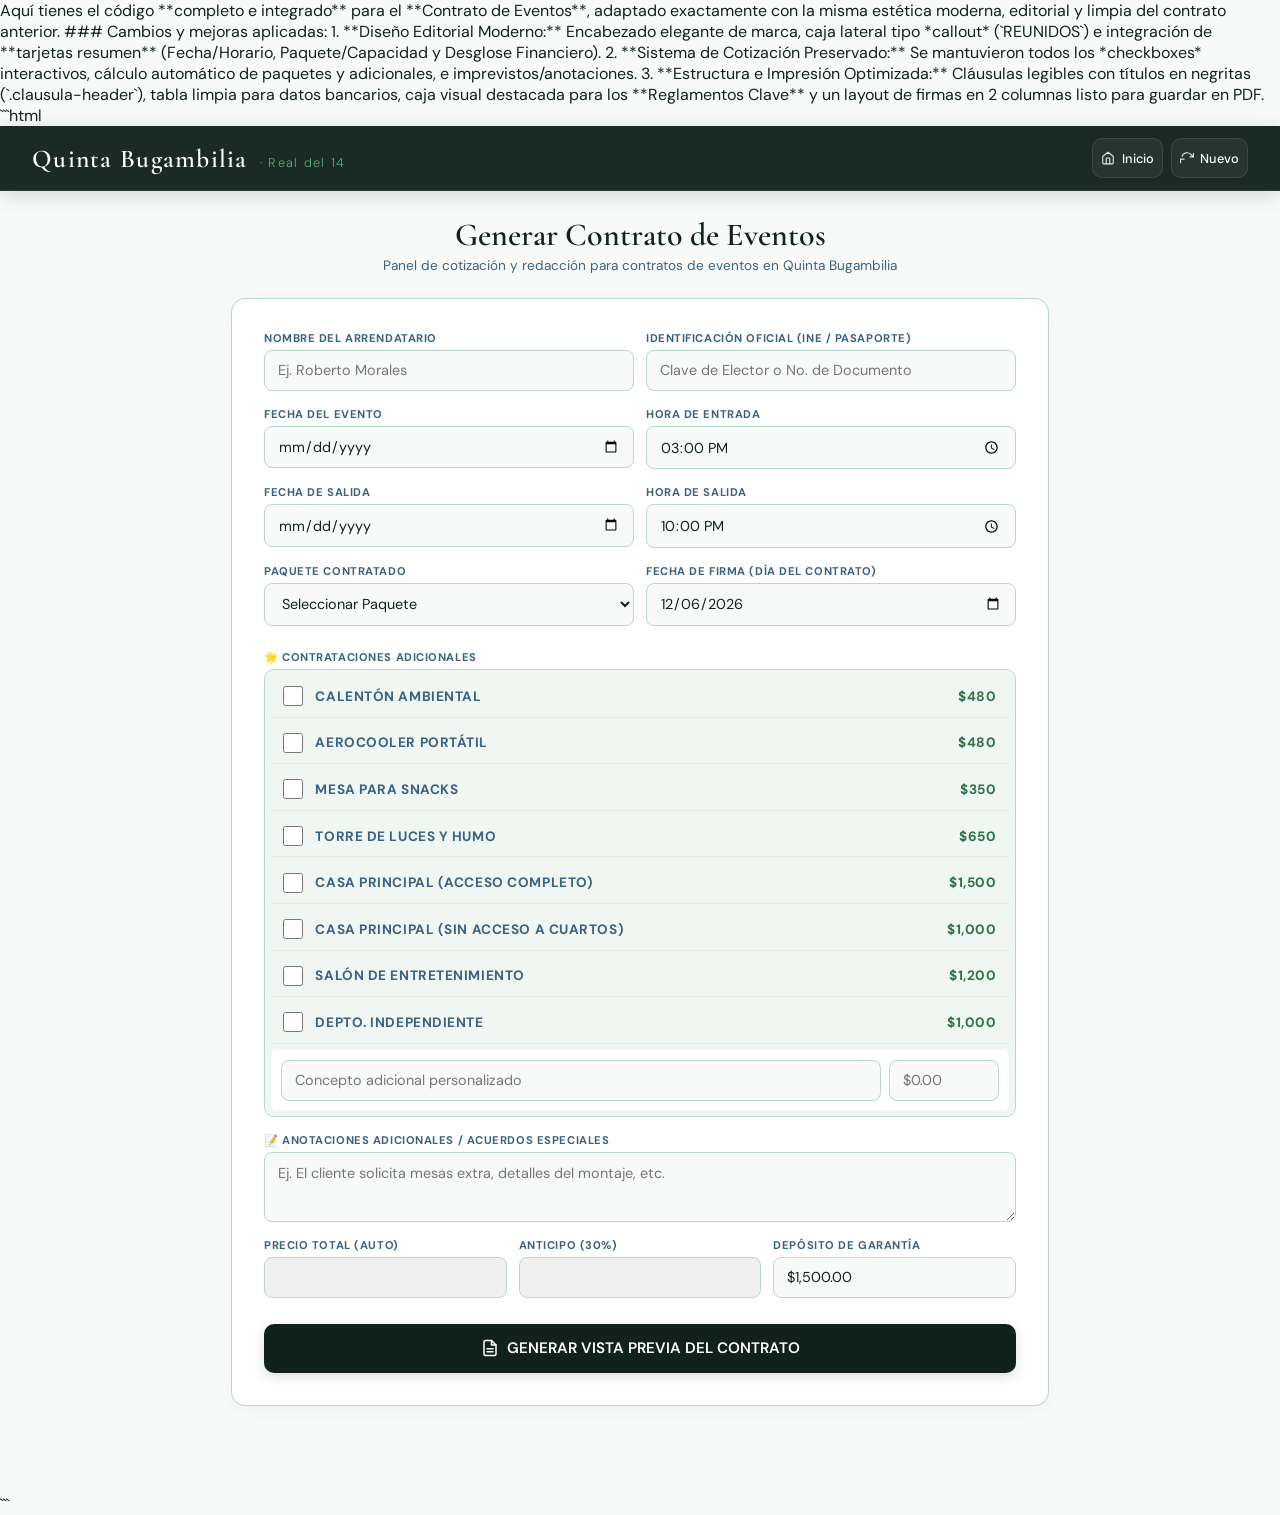
==== commit 657125bd: "Update contrato_evento.html" ====
--- a/contrato_evento.html
+++ b/contrato_evento.html
@@ -1,1302 +1,824 @@
+Aquí tienes el código **completo e integrado** para el **Contrato de Eventos**, adaptado exactamente con la misma estética moderna, editorial y limpia del contrato anterior.
+
+### Cambios y mejoras aplicadas:
+
+1. **Diseño Editorial Moderno:** Encabezado elegante de marca, caja lateral tipo *callout* (`REUNIDOS`) e integración de **tarjetas resumen** (Fecha/Horario, Paquete/Capacidad y Desglose Financiero).
+2. **Sistema de Cotización Preservado:** Se mantuvieron todos los *checkboxes* interactivos, cálculo automático de paquetes y adicionales, e imprevistos/anotaciones.
+3. **Estructura e Impresión Optimizada:** Cláusulas legibles con títulos en negritas (`.clausula-header`), tabla limpia para datos bancarios, caja visual destacada para los **Reglamentos Clave** y un layout de firmas en 2 columnas listo para guardar en PDF.
+
+```html
 <!DOCTYPE html>
-
 <html lang="es">
-
 <head>
-
   <meta charset="UTF-8">
-
   <meta name="viewport" content="width=device-width, initial-scale=1.0, viewport-fit=cover">
-
   <title>Quinta Bugambilia – Contrato de Evento</title>
-
-  <link href="https://fonts.googleapis.com/css2?family=Cormorant+Garamond:wght=300;400;600&family=DM+Sans:wght=300;400;500&display=swap" rel="stylesheet">
-
+  <link href="https://fonts.googleapis.com/css2?family=Cormorant+Garamond:wght@400;600;700&family=DM+Sans:wght@300;400;500;700&display=swap" rel="stylesheet">
   <style>
-
     /* ==========================================================================
-
        RESET & VARIABLES GLOBALES
-
        ========================================================================== */
-
     *, *::before, *::after { 
-
       box-sizing: border-box; 
-
       margin: 0; 
-
       padding: 0; 
-
-    }
-
-
+    }
 
     :root {
-
       --sand: #ddeef7; 
-
-      --cream: #f2f9f4; 
-
-      --charcoal: #1e3a2f; 
-
-      --warm: #4a7fa5;
-
-      --gold: #5db87a; 
-
-      --green: #3a8f5e; 
-
-      --red: #b94040; 
-
-      --amber: #4a7fa5;
-
-      --green-bg: #e8f5ee; 
-
-      --red-bg: #faeaea; 
-
-      --amber-bg: #ddeef7; 
-
+      --cream: #f8faf9; 
+      --charcoal: #11221c; 
+      --warm: #3b6280;
+      --gold: #41965e; 
+      --green: #2d734a; 
+      --green-bg: #eaf5ef; 
       --border: #b8d9c8;
-
-    }
-
-
+      --accent-bg: #f0f7f3;
+    }
 
     body { 
-
       font-family: 'DM Sans', sans-serif; 
-
       background: var(--cream); 
-
       color: var(--charcoal); 
-
       min-height: 100vh; 
-
       overflow-x: hidden; 
-
-    }
-
-
+    }
 
     /* ==========================================================================
-
        HEADER & NAVIGATION
-
        ========================================================================== */
-
     header { 
-
-      background: rgba(30, 58, 47, 0.95); 
-
+      background: rgba(17, 34, 28, 0.96); 
       backdrop-filter: blur(12px); 
-
       -webkit-backdrop-filter: blur(12px);
-
       color: #fff; 
-
       padding: 1rem; 
-
       display: flex; 
-
       flex-direction: column; 
-
       align-items: center; 
-
       gap: 0.8rem;
-
       position: sticky; 
-
       top: 0; 
-
       z-index: 100; 
-
       box-shadow: 0 4px 20px rgba(0, 0, 0, 0.15);
-
       border-bottom: 1px solid rgba(255, 255, 255, 0.08);
-
-    }
-
-
+    }
 
     .logo { 
-
       font-family: 'Cormorant Garamond', serif; 
-
       font-size: 1.4rem; 
-
-      font-weight: 400; 
-
+      font-weight: 600; 
       letter-spacing: .05em; 
-
       text-align: center;
-
-    }
-
+    }
     .logo span { 
-
-      color: var(--gold); 
-
+      color: #5db87a; 
       opacity: 0.9; 
-
       font-size: 0.8rem; 
-
       font-family: 'DM Sans', sans-serif;
-
       margin-left: 0.3rem;
-
       font-weight: 300;
-
-    }
-
-    
-
+    }
+    
     .nav-container { 
-
       display: grid;
-
       grid-template-columns: repeat(2, 1fr);
-
       gap: 0.4rem; 
-
       width: 100%; 
-
-    }
-
-
+    }
 
     .nav-link, .action-btn { 
-
       background: rgba(255, 255, 255, 0.05); 
-
       border: 1px solid rgba(255, 255, 255, 0.1); 
-
       color: #fff; 
-
       padding: 0.65rem 0.5rem; 
-
       border-radius: 10px; 
-
       font-size: 0.8rem; 
-
       font-weight: 500;
-
       cursor: pointer; 
-
       display: flex; 
-
       align-items: center; 
-
       justify-content: center; 
-
       gap: 0.4rem; 
-
       text-decoration: none; 
-
       transition: all 0.2s ease-in-out; 
-
       -webkit-tap-highlight-color: transparent; 
-
       font-family: 'DM Sans', sans-serif;
-
-    }
-
-
+    }
 
     .nav-link svg, .action-btn svg {
-
       opacity: 0.85;
-
       flex-shrink: 0;
-
       width: 14px;
-
       height: 14px;
-
-    }
-
-
+    }
 
     .nav-link:active, .nav-link:hover, .action-btn:active, .action-btn:hover { 
-
       background: rgba(255, 255, 255, 0.15); 
-
       border-color: rgba(255, 255, 255, 0.25);
-
-    }
-
-
+    }
 
     /* ==========================================================================
-
-       MAIN CONTENT & COTIZADOR FORM SYSTEM
-
+       MAIN CONTENT & FORM LAYOUT
        ========================================================================== */
-
-    main { max-width: 800px; margin: 0 auto; padding: 1rem 0.5rem 3rem; }
-
-    h1 { font-family: 'Cormorant Garamond', serif; font-size: 1.8rem; font-weight: 300; margin-bottom: .2rem; text-align: center; }
-
-    .subtitle { color: var(--warm); font-size: .8rem; margin-bottom: 1.5rem; text-align: center; }
-
-
+    main { max-width: 850px; margin: 0 auto; padding: 1rem 0.5rem 3rem; }
+    h1 { font-family: 'Cormorant Garamond', serif; font-size: 2rem; font-weight: 600; margin-bottom: .2rem; text-align: center; }
+    .subtitle { color: var(--warm); font-size: .85rem; margin-bottom: 1.5rem; text-align: center; }
 
     .form-container { 
-
       background: #fff; 
-
+      padding: 1.5rem; 
+      border-radius: 14px; 
+      border: 1px solid var(--border); 
+      box-shadow: 0 4px 16px rgba(0,0,0,.04);
+      margin-bottom: 1.5rem;
+    }
+
+    .field { display: flex; flex-direction: column; margin-bottom: 1rem; }
+    .row { display: grid; grid-template-columns: 1fr 1fr; gap: 0.75rem; margin-bottom: 0; }
+    .row-3 { display: grid; grid-template-columns: 1fr 1fr 1fr; gap: 0.75rem; }
+    
+    label { 
+      display: block; 
+      font-size: .7rem; 
+      font-weight: 700; 
+      text-transform: uppercase; 
+      letter-spacing: .05em; 
+      color: var(--warm); 
+      margin-bottom: 0.3rem; 
+    }
+
+    input[type="text"], input[type="date"], input[type="time"], textarea, select {
+      width: 100%; 
+      padding: 0.65rem 0.8rem; 
+      font-family: 'DM Sans', sans-serif; 
+      font-size: 0.9rem; 
+      color: var(--charcoal); 
+      background: var(--cream); 
+      border: 1px solid var(--border); 
+      border-radius: 8px; 
+      outline: none;
+      transition: all 0.2s;
+      box-sizing: border-box;
+    }
+    input:focus, textarea:focus, select:focus { border-color: var(--warm); background: #fff; box-shadow: 0 0 0 3px rgba(59, 98, 128, 0.12); }
+    textarea { resize: vertical; min-height: 70px; }
+    input[readonly] { background: #f0f0f0 !important; cursor: not-allowed; }
+
+    /* Extras Táctiles */
+    .extras-container {
+      background: var(--accent-bg); 
+      padding: 0.4rem; 
+      border-radius: 10px; 
+      border: 1px solid var(--border); 
+      margin-bottom: 1rem;
+    }
+    .extra-item { 
+      display: flex; align-items: center; padding: 0.65rem 0.75rem; border-bottom: 1px solid #e0ece5; cursor: pointer; -webkit-tap-highlight-color: transparent;
+    }
+    .extra-item:last-child { border-bottom: none; }
+    
+    .extra-item input[type="checkbox"] { 
+      width: 20px; height: 20px; margin-right: 12px; flex-shrink: 0; 
+      accent-color: var(--green); cursor: pointer;
+    }
+    
+    .extra-label { flex-grow: 1; font-size: 0.85rem; }
+    .extra-price { font-weight: 700; color: var(--green); font-size: 0.85rem; }
+
+    .manual-extra {
+      display: grid; grid-template-columns: 1fr 110px; gap: 0.5rem;
+      padding: 0.6rem; background: #fff; border-radius: 8px; margin-top: 0.4rem;
+    }
+
+    .btn-generar { 
+      width: 100%; padding: 0.9rem; background: var(--charcoal); color: white; 
+      border: none; border-radius: 10px; cursor: pointer; font-family: 'DM Sans', sans-serif; font-weight: 600; font-size: 0.95rem;
+      margin-top: 10px; display: flex; align-items: center; justify-content: center; gap: 0.5rem;
+      transition: background 0.2s; -webkit-tap-highlight-color: transparent;
+      box-shadow: 0 4px 12px rgba(17, 34, 28, 0.15);
+    }
+    .btn-generar:active { background: #2c5444; }
+
+    /* ==========================================================================
+       CONTRATO VISTA PREVIA & ESTILO MODERNO
+       ========================================================================== */
+    #contrato-final { 
+      display: none; 
+      background: #fff; 
+      padding: 2rem; 
+      border-radius: 16px; 
+      border: 1px solid var(--border); 
+      box-shadow: 0 8px 30px rgba(0,0,0,.06);
+      line-height: 1.6;
+      font-size: 0.88rem;
+      color: #1a1a1a;
+      animation: fadeUp 0.4s ease-out;
+    }
+    @keyframes fadeUp { from { opacity: 0; transform: translateY(10px); } to { opacity: 1; transform: none; } }
+
+    .brand-header-print {
+      display: flex;
+      justify-content: space-between;
+      align-items: flex-end;
+      border-bottom: 2px solid var(--charcoal);
+      padding-bottom: 1rem;
+      margin-bottom: 1.5rem;
+    }
+    .brand-title {
+      font-family: 'Cormorant Garamond', serif;
+      font-size: 1.8rem;
+      font-weight: 700;
+      color: var(--charcoal);
+      line-height: 1;
+    }
+    .brand-sub {
+      font-size: 0.75rem;
+      text-transform: uppercase;
+      letter-spacing: 0.1em;
+      color: var(--green);
+      font-weight: 700;
+      margin-top: 4px;
+    }
+    .doc-type {
+      text-align: right;
+      font-size: 0.75rem;
+      font-weight: 700;
+      color: #666;
+      text-transform: uppercase;
+      letter-spacing: 0.05em;
+    }
+
+    .reunidos-box {
+      background: var(--accent-bg);
+      border-left: 4px solid var(--green);
+      padding: 1rem;
+      border-radius: 0 8px 8px 0;
+      margin-bottom: 1.5rem;
+      font-size: 0.9rem;
+    }
+
+    .grid-summary {
+      display: grid;
+      grid-template-columns: repeat(3, 1fr);
+      gap: 1rem;
+      margin: 1.2rem 0;
+    }
+    .summary-card {
+      background: #fdfdfd;
+      border: 1px solid #e2e8e5;
+      padding: 0.8rem;
+      border-radius: 8px;
+    }
+    .summary-card .label {
+      font-size: 0.65rem;
+      text-transform: uppercase;
+      letter-spacing: 0.05em;
+      color: #666;
+      font-weight: 700;
+      margin-bottom: 0.2rem;
+    }
+    .summary-card .val {
+      font-size: 0.95rem;
+      font-weight: 700;
+      color: var(--charcoal);
+    }
+
+    .clausula-item {
+      margin-bottom: 1.2rem;
+      text-align: justify;
+    }
+    .clausula-header { 
+      font-weight: 700; 
+      color: var(--charcoal); 
+      display: block;
+      font-size: 0.9rem;
+      margin-bottom: 0.2rem;
+      text-transform: uppercase;
+      letter-spacing: 0.02em;
+    }
+
+    .tabla-banco {
+      width: 100%;
+      border-collapse: collapse;
+      margin: 0.8rem 0;
+      font-size: 0.82rem;
+      background: #fcfcfc;
+      border-radius: 6px;
+      overflow: hidden;
+      border: 1px solid #e0e0e0;
+    }
+    .tabla-banco td {
+      padding: 0.5rem 0.8rem;
+      border-bottom: 1px solid #eee;
+    }
+    .tabla-banco td:first-child {
+      font-weight: bold;
+      background-color: #f4f6f5;
+      width: 25%;
+      color: #333;
+    }
+
+    .seccion-detalles { 
+      margin-top: 1.2rem; 
+      padding: 1rem; 
+      border: 1px dashed var(--border); 
+      background: #fbfdfc; 
+      border-radius: 8px; 
+    }
+
+    .reglas-oro { 
+      border: 1px solid var(--charcoal); 
       padding: 1.2rem; 
-
-      border-radius: 12px; 
-
-      border: 1px solid var(--border); 
-
-      box-shadow: 0 4px 16px rgba(0,0,0,.04);
-
-      margin-bottom: 1.5rem;
-
-    }
-
-
-
-    .field { display: flex; flex-direction: column; margin-bottom: 1rem; }
-
-    .row { display: grid; grid-template-columns: 1fr 1fr; gap: 0.5rem; margin-bottom: 0; }
-
-    
-
-    label { 
-
-      display: block; 
-
-      font-size: .7rem; 
-
-      font-weight: 600; 
-
-      text-transform: uppercase; 
-
-      letter-spacing: .05em; 
-
-      color: var(--warm); 
-
-      margin-bottom: 0.3rem; 
-
-    }
-
-
-
-    input[type="text"], input[type="date"], input[type="time"], textarea, select {
-
-      width: 100%; 
-
-      padding: 0.65rem 0.8rem; 
-
-      font-family: 'DM Sans', sans-serif; 
-
-      font-size: 0.9rem; 
-
-      color: var(--charcoal); 
-
-      background: var(--cream); 
-
-      border: 1px solid var(--border); 
-
-      border-radius: 8px; 
-
-      outline: none;
-
-      transition: all 0.2s;
-
-      box-sizing: border-box;
-
-    }
-
-    input:focus, textarea:focus, select:focus { border-color: var(--warm); background: #fff; box-shadow: 0 0 0 3px rgba(74,127,165,0.1); }
-
-    textarea { resize: vertical; min-height: 70px; }
-
-    input[readonly] { background: #f0f0f0 !important; cursor: not-allowed; }
-
-
-
-    /* Contenedor de Checkboxes Táctiles Grandes */
-
-    .extras-container {
-
-      background: #f9fdfb; 
-
-      padding: 0.3rem; 
-
+      margin-top: 1.5rem; 
+      background: #fff; 
       border-radius: 10px; 
-
-      border: 1px solid var(--border); 
-
-      margin-bottom: 1rem;
-
-    }
-
-    .extra-item { 
-
-      display: flex; align-items: center; padding: 0.75rem; border-bottom: 1px solid #eee; cursor: pointer; -webkit-tap-highlight-color: transparent;
-
-    }
-
-    .extra-item:last-child { border-bottom: none; }
-
-    
-
-    .extra-item input[type="checkbox"] { 
-
-      width: 22px; height: 22px; margin-right: 12px; flex-shrink: 0; 
-
-      accent-color: var(--green); cursor: pointer;
-
-    }
-
-    
-
-    .extra-label { flex-grow: 1; font-size: 0.85rem; }
-
-    .extra-price { font-weight: 600; color: var(--green); font-size: 0.85rem; }
-
-
-
-    .manual-extra {
-
-      display: grid; grid-template-columns: 1fr 100px; gap: 0.5rem;
-
-      padding: 0.6rem; background: #fff; border-top: 1px solid #eee;
-
-    }
-
-
-
-    .btn-generar {
-
-      width: 100%; padding: 0.8rem; background: var(--charcoal); color: white; 
-
-      border: none; border-radius: 8px; cursor: pointer; font-family: 'DM Sans', sans-serif; font-weight: 500; font-size: 0.9rem;
-
-      margin-top: 10px; display: flex; align-items: center; justify-content: center; gap: 0.5rem;
-
-      transition: background 0.2s; -webkit-tap-highlight-color: transparent;
-
-    }
-
-    .btn-generar:active { background: #2c5444; }
-
-
+    }
+
+    .firmas-container { 
+      display: grid; 
+      grid-template-columns: 1fr 1fr; 
+      gap: 2rem; 
+      margin-top: 3rem; 
+      text-align: center; 
+    }
+    .firmas-box { margin-top: 1rem; }
+    .linea-firma { width: 80%; height: 1px; background: #000; margin: 0 auto 0.5rem; }
+
+    .no-print-area { display: flex; justify-content: center; margin-top: 2rem; }
+    .btn-print { 
+      background: var(--green); color: #fff; border: none; padding: 0.8rem 2rem; font-size: 0.9rem; font-weight: 600; border-radius: 10px; cursor: pointer; display: flex; align-items: center; gap: 0.6rem; transition: background 0.2s; box-shadow: 0 4px 12px rgba(45, 115, 74, 0.2); 
+    }
+    .btn-print:hover { background: #235a3a; }
 
     /* ==========================================================================
-
-       CONTRATO VISTA PREVIA (Estilo Documental Oficial)
-
+       MEDIA QUERIES & CONTROL DE IMPRESIÓN MODERNO
        ========================================================================== */
-
-    #contrato-final { 
-
-      display: none; 
-
-      background: #fff; 
-
-      padding: 1.5rem; 
-
-      border-radius: 12px; 
-
-      border: 1px solid var(--border); 
-
-      box-shadow: 0 4px 20px rgba(0,0,0,.06);
-
-      line-height: 1.6;
-
-      font-size: 0.85rem;
-
-      text-align: justify;
-
-      color: #000;
-
-      animation: fadeUp 0.4s ease-out;
-
-    }
-
-    @keyframes fadeUp { from { opacity: 0; transform: translateY(10px); } to { opacity: 1; transform: none; } }
-
-
-
-    .header-contrato { text-align: center; margin-bottom: 1.5rem; border-bottom: 2px solid var(--charcoal); padding-bottom: 0.8rem; }
-
-    .header-contrato h2 { font-family: 'Cormorant Garamond', serif; font-size: 1.3rem; font-weight: 600; text-transform: uppercase; color: var(--charcoal); text-decoration: underline; margin: 0; }
-
-    
-
-    .clausula-title { font-weight: bold; text-decoration: underline; display: inline; color: #000; }
-
-    #contrato-final p { margin-bottom: 0.8rem; color: #111; }
-
-    
-
-    .seccion-detalles { margin-top: 1rem; padding: 1rem; border: 1px dashed var(--border); background: var(--cream); border-radius: 8px; }
-
-    .reglas-oro { border: 2px solid var(--charcoal); padding: 1rem; margin-top: 1.5rem; background: #fff; border-radius: 8px; }
-
-
-
-    .firmas-container { display: grid; grid-template-columns: 1fr; gap: 2rem; margin-top: 2.5rem; text-align: center; }
-
-    .firmas-box { margin-top: 1rem; }
-
-    .linea-firma { width: 70%; height: 1px; background: #000; margin: 0 auto 0.4rem; padding-top: 5px; border-top: 1px solid #000; }
-
-
-
-    .no-print-area { display: flex; justify-content: center; margin-top: 1.5rem; }
-
-    .btn-print { background: var(--green); color: #fff; border: none; padding: 0.7rem 1.5rem; font-size: 0.85rem; font-weight: 500; border-radius: 8px; cursor: pointer; display: flex; align-items: center; gap: 0.5rem; transition: background 0.2s; width: auto; max-width: none; box-shadow: none; }
-
-    .btn-print:active { background: #2e6f49; }
-
-
-
-    /* ==========================================================================
-
-       MEDIA QUERIES & CONTROL DE IMPRESIÓN
-
-       ========================================================================== */
-
     @media(min-width: 768px) {
-
       header { flex-direction: row; justify-content: space-between; padding: 0 2rem; height: 65px; }
-
       .nav-container { display: flex; width: auto; gap: 0.5rem; }
-
       .logo { font-size: 1.6rem; }
-
       main { padding: 1.5rem 1rem 4rem; }
-
-      h1 { font-size: 2.2rem; }
-
-      .subtitle { font-size: .88rem; }
-
       .form-container { padding: 2rem; }
-
-      #contrato-final { padding: 3rem; font-size: 0.95rem; }
-
-      .header-contrato h2 { font-size: 1.5rem; }
-
-      .firmas-container { grid-template-columns: 1fr 1fr; gap: 3rem; }
-
-    }
-
-
+      #contrato-final { padding: 3rem; }
+    }
 
     @media print {
-
-      /* Ocultar elementos de la interfaz web */
-
-      body *, main *, header, footer, .form-container, h1, .subtitle, .no-print-area { 
-
-        display: none !important; 
-
+      body, main { background: #fff !important; padding: 0 !important; margin: 0 !important; color: #000 !important; }
+      header, .form-container, .no-print-area, footer, .subtitle, h1 { display: none !important; }
+      #contrato-final { 
+        display: block !important; 
+        border: none !important; 
+        box-shadow: none !important; 
+        padding: 0 !important; 
+        margin: 0 !important; 
+        width: 100% !important; 
+        font-size: 9.2pt !important;
+        line-height: 1.4 !important;
       }
-
+      .brand-header-print { margin-bottom: 1rem; padding-bottom: 0.5rem; }
+      .brand-title { font-size: 1.6rem; }
+      .reunidos-box { padding: 0.6rem; margin-bottom: 1rem; font-size: 8.8pt; }
+      .grid-summary { gap: 0.5rem; margin: 0.8rem 0; }
+      .summary-card { padding: 0.5rem; }
+      .summary-card .val { font-size: 0.85rem; }
+      .clausula-item { margin-bottom: 0.75rem; page-break-inside: avoid; }
+      .tabla-banco td { padding: 0.3rem 0.6rem; }
+      .reglas-oro { margin-top: 1rem; padding: 0.8rem; page-break-inside: avoid; }
+      .firmas-container { margin-top: 2.5rem; page-break-inside: avoid; }
+      .linea-firma { width: 85%; }
+    }
+  </style>
+</head>
+<body>
+
+<header>
+  <div class="logo">Quinta Bugambilia <span>· Real del 14</span></div>
+  <div class="nav-container">
+    <a href="index.html" class="nav-link">
+      <svg viewBox="0 0 24 24" fill="none" stroke="currentColor" stroke-width="2" stroke-linecap="round" stroke-linejoin="round"><path d="M3 9l9-7 9 7v11a2 2 0 0 1-2 2H5a2 2 0 0 1-2-2z"/><polyline points="9 22 9 12 15 12 15 22"/></svg>
+      <span>Inicio</span>
+    </a>
+    <button class="action-btn" onclick="clearForm()">
+      <svg viewBox="0 0 24 24" fill="none" stroke="currentColor" stroke-width="2" stroke-linecap="round" stroke-linejoin="round"><path d="M23 4v6h-6M1 20v-6h6"/><path d="M3.51 9a9 9 0 0114.85-3.36L23 10"/></svg>
+      <span>Nuevo</span>
+    </button>
+  </div>
+</header>
+
+<main>
+  <h1>Generar Contrato de Eventos</h1>
+  <p class="subtitle">Panel de cotización y redacción para contratos de eventos en Quinta Bugambilia</p>
+
+  <div class="form-container">
+    <div class="row">
+      <div class="field">
+        <label>Nombre del Arrendatario</label>
+        <input type="text" id="nombreInput" placeholder="Ej. Roberto Morales">
+      </div>
+      <div class="field">
+        <label>Identificación Oficial (INE / Pasaporte)</label>
+        <input type="text" id="ineInput" placeholder="Clave de Elector o No. de Documento">
+      </div>
+    </div>
+
+    <div class="row">
+      <div class="field">
+        <label>Fecha del Evento</label>
+        <input type="date" id="fechaEntrada">
+      </div>
+      <div class="field">
+        <label>Hora de Entrada</label>
+        <input type="time" id="horaEntrada" value="15:00">
+      </div>
+    </div>
+
+    <div class="row">
+      <div class="field">
+        <label>Fecha de Salida</label>
+        <input type="date" id="fechaSalida">
+      </div>
+      <div class="field">
+        <label>Hora de Salida</label>
+        <input type="time" id="horaSalida" value="22:00">
+      </div>
+    </div>
+
+    <div class="row">
+      <div class="field">
+        <label>Paquete Contratado</label>
+        <select id="paqueteSelect" onchange="calcularTotal()">
+          <option value="0" data-price="0">Seleccionar Paquete</option>
+          <option value="20" data-price="4600">20 pers — $4,600</option>
+          <option value="30" data-price="6540">30 pers — $6,540</option>
+          <option value="40" data-price="8240">40 pers — $8,240</option>
+          <option value="50" data-price="9700">50 pers — $9,700</option>
+          <option value="60" data-price="10420">60 pers — $10,420</option>
+          <option value="70" data-price="11140">70 pers — $11,140</option>
+          <option value="80" data-price="11860">80 pers — $11,860</option>
+          <option value="90" data-price="12580">90 pers — $12,580</option>
+          <option value="100" data-price="13900">100 pers — $13,900</option>
+        </select>
+      </div>
+      <div class="field">
+        <label>Fecha de Firma (Día del Contrato)</label>
+        <input type="date" id="fechaContrato">
+      </div>
+    </div>
+
+    <label style="margin-top: 0.5rem;">🌟 Contrataciones Adicionales</label>
+    <div class="extras-container">
+      <label class="extra-item">
+          <input type="checkbox" class="extra-cb" data-name="Calentón ambiental" value="480" onchange="calcularTotal()">
+          <span class="extra-label">Calentón ambiental</span>
+          <span class="extra-price">$480</span>
+      </label>
+      <label class="extra-item">
+          <input type="checkbox" class="extra-cb" data-name="Aerocooler portátil" value="480" onchange="calcularTotal()">
+          <span class="extra-label">Aerocooler portátil</span>
+          <span class="extra-price">$480</span>
+      </label>
+      <label class="extra-item">
+          <input type="checkbox" class="extra-cb" data-name="Mesa para snacks" value="350" onchange="calcularTotal()">
+          <span class="extra-label">Mesa para snacks</span>
+          <span class="extra-price">$350</span>
+      </label>
+      <label class="extra-item">
+          <input type="checkbox" class="extra-cb" data-name="Torre de luces y humo" value="650" onchange="calcularTotal()">
+          <span class="extra-label">Torre de luces y humo</span>
+          <span class="extra-price">$650</span>
+      </label>
+      <label class="extra-item">
+          <input type="checkbox" class="extra-cb" data-name="Casa Principal (acceso completo)" value="1500" onchange="calcularTotal()">
+          <span class="extra-label">Casa Principal (Acceso completo)</span>
+          <span class="extra-price">$1,500</span>
+      </label>
+      <label class="extra-item">
+          <input type="checkbox" class="extra-cb" data-name="Casa Principal (sin acceso a cuartos)" value="1000" onchange="calcularTotal()">
+          <span class="extra-label">Casa Principal (Sin acceso a cuartos)</span>
+          <span class="extra-price">$1,000</span>
+      </label>
+      <label class="extra-item">
+          <input type="checkbox" class="extra-cb" data-name="Salón de Entretenimiento" value="1200" onchange="calcularTotal()">
+          <span class="extra-label">Salón de Entretenimiento</span>
+          <span class="extra-price">$1,200</span>
+      </label>
+      <label class="extra-item">
+          <input type="checkbox" class="extra-cb" data-name="Depto. Independiente" value="1000" onchange="calcularTotal()">
+          <span class="extra-label">Depto. Independiente</span>
+          <span class="extra-price">$1,000</span>
+      </label>
+
+      <div class="manual-extra">
+          <input type="text" id="manualNombre1" placeholder="Concepto adicional personalizado">
+          <input type="text" id="manualMonto1" placeholder="$0.00" onkeyup="formatCurrency(this); calcularTotal()">
+      </div>
+    </div>
+
+    <div class="field">
+      <label>📝 Anotaciones Adicionales / Acuerdos Especiales</label>
+      <textarea id="anotacionesInput" placeholder="Ej. El cliente solicita mesas extra, detalles del montaje, etc."></textarea>
+    </div>
+
+    <div class="row-3">
+      <div class="field">
+        <label>Precio Total (Auto)</label>
+        <input type="text" id="precioInput" readonly style="font-weight:bold;">
+      </div>
+      <div class="field">
+        <label>Anticipo (30%)</label>
+        <input type="text" id="anticipoInput" readonly>
+      </div>
+      <div class="field">
+        <label>Depósito de Garantía</label>
+        <input type="text" id="depositoInput" value="$1,500.00" onkeyup="formatCurrency(this)">
+      </div>
+    </div>
+
+    <button class="btn-generar" onclick="generarContrato()">
+      <svg viewBox="0 0 24 24" width="18" height="18" fill="none" stroke="currentColor" stroke-width="2" stroke-linecap="round" stroke-linejoin="round"><path d="M14 2H6a2 2 0 0 0-2 2v16a2 2 0 0 0 2 2h12a2 2 0 0 0 2-2V8z"/><polyline points="14 2 14 8 20 8"/><line x1="16" y1="13" x2="8" y2="13"/><line x1="16" y1="17" x2="8" y2="17"/></svg>
+      GENERAR VISTA PREVIA DEL CONTRATO
+    </button>
+  </div>
+
+  <!-- VISTA PREVIA DEL CONTRATO -->
+  <div id="contrato-final">
+    
+    <div class="brand-header-print">
+      <div>
+        <div class="brand-title">Quinta Bugambilia</div>
+        <div class="brand-sub">Real del 14 · Hermosillo, Sonora</div>
+      </div>
+      <div class="doc-type">
+        Contrato de Arrendamiento para Eventos
+      </div>
+    </div>
+
+    <div class="reunidos-box">
+      <strong>REUNIDOS:</strong> Conste por el presente documento el Contrato de Arrendamiento Temporal que se celebra el día <strong id="out-fecha-contrato"></strong>, entre los suscritos: por una parte, el ARRENDADOR, <strong>Javier Antonio Morales Mizquez</strong> en representación de Quinta Bugambilia, y por la otra, el ARRENDATARIO, <strong id="out-nombre">________________________</strong> (ID/INE: <span id="out-ine">________________________</span>), bajo las siguientes:
+    </div>
+
+    <!-- TARJETAS DE RESUMEN FINANCIERO Y FECHAS -->
+    <div class="grid-summary">
+      <div class="summary-card">
+        <div class="label">Horario del Evento</div>
+        <div class="val" id="out-card-horario">--</div>
+      </div>
+      <div class="summary-card">
+        <div class="label">Paquete Contratado</div>
+        <div class="val" id="out-card-paquete">--</div>
+      </div>
+      <div class="summary-card">
+        <div class="label">Costo Total / Anticipo</div>
+        <div class="val" id="out-card-costo">--</div>
+      </div>
+    </div>
+
+    <div class="clausulas-body">
       
-
-      /* Forzar contenedores principales a mostrarse */
-
-      body, main, #contrato-final { 
-
-        display: block !important; 
-
-      }
-
-
-
-      /* EVITAR que los textos internos rompan línea (Corrección del Bug) */
-
-      #contrato-final * {
-
-        display: inline;
-
-      }
-
-
-
-      /* Mantener bloques correctos para estructuras específicas */
-
-      #contrato-final p, 
-
-      #contrato-final div, 
-
-      #contrato-final h2, 
-
-      #contrato-final li, 
-
-      #contrato-final ul {
-
-        display: block !important;
-
-      }
-
-
-
-      /* Ajustes de limpieza para la hoja impresa */
-
-      body, main { 
-
-        background: #fff; 
-
-        padding: 0; 
-
-        margin: 0; 
-
-        color: #000; 
-
-      }
-
-      #contrato-final { 
-
-        border: none !important; 
-
-        box-shadow: none !important; 
-
-        padding: 0 !important; 
-
-        margin: 0 !important; 
-
-        width: 100%; 
-
-        text-align: justify !important;
-
-      }
-
-      .firmas-print-grid { 
-
-        display: grid !important; 
-
-        grid-template-columns: 1fr 1fr; 
-
-        gap: 20px; 
-
-        margin-top: 50px; 
-
-      }
-
-      .firmas-box { 
-
-        margin-bottom: 0; 
-
-        display: block !important;
-
-      }
-
-      .linea-firma {
-
-        display: block !important;
-
-      }
-
-      @page { 
-
-        margin: 1.5cm; 
-
-      }
-
-    }
-
-  </style>
-
-</head>
-
-<body>
-
-
-
-<header>
-
-  <div class="logo">Quinta Bugambilia <span>· Real del 14</span></div>
-
-  <div class="nav-container">
-
-    <a href="index.html" class="nav-link">
-
-      <svg viewBox="0 0 24 24" fill="none" stroke="currentColor" stroke-width="2" stroke-linecap="round" stroke-linejoin="round"><path d="M3 9l9-7 9 7v11a2 2 0 0 1-2 2H5a2 2 0 0 1-2-2z"/><polyline points="9 22 9 12 15 12 15 22"/></svg>
-
-      <span>Inicio</span>
-
-    </a>
-
-    <button class="action-btn" onclick="clearForm()">
-
-      <svg viewBox="0 0 24 24" fill="none" stroke="currentColor" stroke-width="2" stroke-linecap="round" stroke-linejoin="round"><path d="M23 4v6h-6M1 20v-6h6"/><path d="M3.51 9a9 9 0 0114.85-3.36L23 10"/></svg>
-
-      <span>Nuevo</span>
-
-    </button>
-
+      <div class="clausula-item">
+        <span class="clausula-header">PRIMERA. OBJETO Y UBICACIÓN</span>
+        El Arrendador otorga el uso temporal del inmueble ubicado en el Fraccionamiento Real del Catorce, Hermosillo, Sonora. El uso bajo esta modalidad está destinado exclusivamente para áreas exteriores, salvo servicios adicionales contratados explícitamente en este documento.
+      </div>
+
+      <div class="clausula-item">
+        <span class="clausula-header">SEGUNDA. VIGENCIA Y HORARIOS</span>
+        El presente contrato ampara el uso de las instalaciones por un período base de 7 horas, con entrada a las <strong id="out-hora-e"></strong> y salida a las <strong id="out-hora-s"></strong> del día <strong id="out-entrada"></strong>. En caso de que el Arrendatario desee extender el evento más allá de las <strong id="out-hora-s2"></strong>, podrá hacerlo bajo las siguientes condiciones: la extensión deberá solicitarse y pagarse previamente, tiene un costo de $500.00 MXN por hora adicional, y en ningún caso podrá rebasar las 01:00 AM, hora límite absoluta e improrrogable conforme al reglamento del Fraccionamiento Real del Catorce. A dicha hora, sin excepción, deberá haberse apagado todo sistema de sonido y desalojado la totalidad de invitados y proveedores. Todo retraso posterior a la hora de salida pactada generará un cargo automático de $1,000.00 MXN por cada hora o fracción, deducible del depósito de garantía.
+      </div>
+
+      <div class="clausula-item">
+        <span class="clausula-header">TERCERA. COSTO Y PAQUETE</span>
+        El costo total acordado es de <strong id="out-precio"></strong> MXN. El Arrendatario contrata formalmente el paquete con capacidad para un máximo estricto de <strong id="out-personas"></strong> personas. El Arrendatario se compromete formalmente a respetar dicho límite; por cada persona excedente que ingrese a las instalaciones durante el desarrollo del evento, se aplicará un cobro obligatorio y punitivo de <strong>$250.00 MXN</strong>, deducible directamente del depósito en garantía o cobrado en el acto.
+      </div>
+
+      <div class="clausula-item">
+        <span class="clausula-header">CUARTA. INCLUSIONES BASE</span>
+        El paquete incluye uso de alberca, palapa, áreas exteriores, así como mesas y manteles blancos para el número de invitados contratados y una hielera grande.
+      </div>
+
+      <div class="clausula-item">
+        <span class="clausula-header">QUINTA. FORMA DE PAGO</span>
+        Se requiere un anticipo de <strong id="out-anticipo"></strong> (30%) para asegurar la fecha. El saldo restante deberá liquidarse en su totalidad antes de ingresar al inmueble.
+        <table class="tabla-banco">
+          <tr><td>Banco:</td><td>Santander</td><td>Titular:</td><td>Javier Antonio Morales Mizquez</td></tr>
+          <tr><td>CLABE:</td><td>014760655114097664</td><td>Cuenta / Tarjeta:</td><td>65511409766 / 5579 0890 0728 7264</td></tr>
+        </table>
+      </div>
+
+      <div class="clausula-item">
+        <span class="clausula-header">SEXTA. DEPÓSITO DE GARANTÍA</span>
+        El Arrendatario deja <strong id="out-deposito"></strong> MXN como garantía. Se devolverá por transferencia en un plazo máximo de 24 horas tras verificar que no existan daños. <strong>Importante:</strong> El uso de confeti, polvos de colores o vidrio en la alberca causará la pérdida total del depósito.
+      </div>
+
+      <div class="clausula-item">
+        <span class="clausula-header">SÉPTIMA. REGLAMENTO DE ALBERCA Y DESLINDE DE RESPONSABILIDAD</span>
+        Queda prohibido introducir comida, envases de vidrio, mascotas o cualquier sustancia contaminante al agua de la alberca. El Arrendatario declara expresamente conocer y aceptar los riesgos inherentes al uso de alberca y áreas acuáticas, asumiendo plena responsabilidad por cualquier accidente, lesión o incidente que pudiera ocurrir dentro de la propiedad durante el desarrollo del evento. El Arrendador queda liberado de toda responsabilidad civil, penal o de cualquier otra índole derivada del uso de las instalaciones, incluyendo el área de alberca. El Arrendatario se compromete expresamente a no emprender acción legal alguna en contra del Arrendador por dichos conceptos.
+      </div>
+
+      <div class="clausula-item">
+        <span class="clausula-header">OCTAVA. PROHIBICIÓN DE FUMAR E INSTALACIONES</span>
+        Queda <strong>estrictamente prohibido fumar</strong> en el interior de la casa principal, departamento, salón de juegos y área de palapa. Asimismo, se prohíbe tirar colillas de cigarro en el pasto sintético o áreas verdes. Cualquier quemadura en el pasto o mobiliario será penalizada con el cobro total de la reparación o reposición. De igual manera, el Arrendador se deslinda de toda responsabilidad legal o financiera por objetos, dinero, joyas o valores olvidados por el Arrendatario o sus invitados dentro de cualquier área de la propiedad.
+      </div>
+
+      <div class="clausula-item">
+        <span class="clausula-header">NOVENA. RESPONSABILIDAD DE MOBILIARIO</span>
+        El Arrendatario se compromete a cuidar el equipo y mobiliario (incluyendo piezas de madera fina). Cualquier daño será descontado del depósito o cobrado por separado si el monto excede la garantía. Prohibido mover el mobiliario de su lugar asignado sin previa autorización.
+      </div>
+
+      <div class="clausula-item">
+        <span class="clausula-header">DÉCIMA. SERVICIOS EXTERNOS, PROVEEDORES Y SONIDO</span>
+        Se permite música y catering externos bajo los límites fijados en la Cláusula Segunda. Asimismo, el Arrendatario asume plena responsabilidad solidaria y legal por el comportamiento, daños, suciedad o retrasos ocasionados por sus proveedores externos (músicos, djs, banquetes, decoradores), respondiendo económicamente por cualquier desperfecto o basura dejada en la propiedad.
+      </div>
+
+      <div class="clausula-item">
+        <span class="clausula-header">DÉCIMA PRIMERA. CANCELACIONES Y ACTIVIDADES PROHIBIDAS</span>
+        Con 21 días o más de antelación al evento se reembolsará el 80% del anticipo; en cancelaciones efectuadas entre 11 y 20 días previos se devolverá únicamente el 50%; con 10 días o menos de anticipación no habrá reembolso alguno bajo ninguna circunstancia. <strong>Queda estrictamente prohibido el consumo, venta o distribución de sustancias ilícitas o drogas, así como cualquier actividad ilegal dentro del inmueble; la violación de esta norma resultará en el desalojo inmediato de los asistentes y la cancelación del evento sin derecho a reembolso ni devolución del depósito.</strong>
+      </div>
+
+      <div class="clausula-item">
+        <span class="clausula-header">DÉCIMA SEGUNDA. MENORES DE EDAD</span>
+        Para efectos del conteo y capacidad del paquete contratado, se considerará como persona a todo individuo mayor de 6 años. Los menores de 5 años no generan cargo adicional. Sin embargo, todos los menores de edad presentes en el evento, independientemente de su edad, son responsabilidad exclusiva e indelegable del Arrendatario. Se exige la presencia de al menos un adulto responsable por cada grupo de menores que utilice el área de alberca. El Arrendatario se obliga a garantizar la supervisión constante de todos los menores durante toda la duración del evento, liberando al Arrendador de cualquier responsabilidad derivada de accidente, lesión o incidente que involucre a menores de edad.
+      </div>
+
+      <div id="seccion-adicionales" class="seccion-detalles" style="display:none;">
+        <strong>SERVICIOS ADICIONALES CONTRATADOS:</strong>
+        <div id="out-notas" style="font-style: italic; margin-top: 4px;"></div>
+      </div>
+
+      <div id="seccion-anotaciones" class="seccion-detalles" style="display:none;">
+        <strong>ANOTACIONES Y ACUERDOS ADICIONALES:</strong>
+        <div id="out-anotaciones" style="font-style: italic; margin-top: 4px;"></div>
+      </div>
+
+    </div>
+
+    <div class="reglas-oro">
+      <p style="text-align: center; margin-bottom: 0.5rem; font-weight: bold; font-size: 0.9rem; text-transform: uppercase;">⚠️ REGLAMENTOS CLAVE DEL INMUEBLE</p>
+      <ul style="font-size: 0.82rem; padding-left: 20px; line-height: 1.5;">
+          <li><strong>HORA LÍMITE GENERAL:</strong> Fin de la música y salida obligatoria de invitados a la 1:00 AM.</li>
+          <li><strong>CONTROL DE INVITADOS:</strong> Límite estricto según paquete. Persona extra genera cobro de $250.00 MXN.</li>
+          <li><strong>SUSTANCIAS ILÍCITAS:</strong> Tolerancia cero. Su uso implica desalojo inmediato sin reembolso.</li>
+          <li><strong>ESPACIO LIBRE DE HUMO:</strong> Prohibido fumar en interiores, palapa y salón de juegos.</li>
+          <li><strong>CUIDADO DEL PASTO:</strong> Prohibido tirar colillas al pasto sintético (Riesgo de quemadura irreversible).</li>
+          <li><strong>PROHIBIDO VIDRIO:</strong> Nada de botellas o vasos de vidrio cerca del área de alberca.</li>
+      </ul>
+    </div>
+
+    <p style="margin-top: 1.5rem; font-size: 0.8rem; text-align: right; color: #444;">
+      Hermosillo, Sonora, a <span id="out-fecha-hoy">22 de julio de 2026</span>.
+    </p>
+
+    <div class="firmas-container">
+      <div class="firmas-box">
+        <div class="linea-firma"></div>
+        <strong>Firma del Arrendador</strong><br>
+        <span style="font-size: 0.8rem; color: #555;">Javier Antonio Morales Mizquez</span>
+      </div>
+      <div class="firmas-box">
+        <div class="linea-firma"></div>
+        <strong>Firma del Arrendatario</strong><br>
+        <span id="out-nombre2" style="font-size: 0.8rem; color: #555;">________________________</span><br>
+        <span id="out-ine2" style="font-size: 0.75rem; color: #777;"></span>
+      </div>
+    </div>
+    
+    <div class="no-print-area">
+        <button class="btn-print" onclick="window.print()">
+          <svg width="18" height="18" viewBox="0 0 24 24" fill="none" stroke="currentColor" stroke-width="2"><polyline points="6 9 6 2 18 2 18 9"/><path d="M6 18H4a2 2 0 0 1-2-2v-5a2 2 0 0 1 2-2h16a2 2 0 0 1 2 2v5a2 2 0 0 1-2 2h-2"/><rect x="6" y="14" width="12" height="8"/></svg>
+          GUARDAR COMO PDF / IMPRIMIR
+        </button>
+    </div>
   </div>
-
-</header>
-
-
-
-<main>
-
-  <h1>Generar Contrato</h1>
-
-  <p class="subtitle">Panel de cotización y redacción para contratos de eventos</p>
-
-
-
-  <div class="form-container">
-
-    <div class="row">
-
-      <div class="field">
-
-        <label>Nombre del Arrendatario</label>
-
-        <input type="text" id="nombreInput" placeholder="Ej. Roberto Morales">
-
-      </div>
-
-      <div class="field">
-
-        <label>Identificación Oficial (INE / Pasaporte)</label>
-
-        <input type="text" id="ineInput" placeholder="Clave de Elector o No. de Documento">
-
-      </div>
-
-    </div>
-
-
-
-    <div class="row">
-
-      <div class="field">
-
-        <label>Fecha de Entrada</label>
-
-        <input type="date" id="fechaEntrada">
-
-      </div>
-
-      <div class="field">
-
-        <label>Hora de Entrada</label>
-
-        <input type="time" id="horaEntrada" value="15:00">
-
-      </div>
-
-    </div>
-
-
-
-    <div class="row">
-
-      <div class="field">
-
-        <label>Fecha de Salida</label>
-
-        <input type="date" id="fechaSalida">
-
-      </div>
-
-      <div class="field">
-
-        <label>Hora de Salida</label>
-
-        <input type="time" id="horaSalida" value="22:00">
-
-      </div>
-
-    </div>
-
-
-
-    <div class="row">
-
-      <div class="field">
-
-        <label>Paquete Contratado</label>
-
-        <select id="paqueteSelect" onchange="calcularTotal()">
-
-          <option value="0" data-price="0">Seleccionar Paquete</option>
-
-          <option value="20" data-price="4600">20 pers — $4,600</option>
-
-          <option value="30" data-price="6540">30 pers — $6,540</option>
-
-          <option value="40" data-price="8240">40 pers — $8,240</option>
-
-          <option value="50" data-price="9700">50 pers — $9,700</option>
-
-          <option value="60" data-price="10420">60 pers — $10,420</option>
-
-          <option value="70" data-price="11140">70 pers — $11,140</option>
-
-          <option value="80" data-price="11860">80 pers — $11,860</option>
-
-          <option value="90" data-price="12580">90 pers — $12,580</option>
-
-          <option value="100" data-price="13900">100 pers — $13,900</option>
-
-        </select>
-
-      </div>
-
-      <div class="field">
-
-        <label>Fecha del Día (Firma del Contrato)</label>
-
-        <input type="date" id="fechaContrato">
-
-      </div>
-
-    </div>
-
-
-
-    <label>🌟 Contrataciones Adicionales</label>
-
-    <div class="extras-container">
-
-      <label class="extra-item">
-
-          <input type="checkbox" class="extra-cb" data-name="Calentón ambiental" value="480" onchange="calcularTotal()">
-
-          <span class="extra-label">Calentón ambiental</span>
-
-          <span class="extra-price">$480</span>
-
-      </label>
-
-      <label class="extra-item">
-
-          <input type="checkbox" class="extra-cb" data-name="Aerocooler portátil" value="480" onchange="calcularTotal()">
-
-          <span class="extra-label">Aerocooler portátil</span>
-
-          <span class="extra-price">$480</span>
-
-      </label>
-
-      <label class="extra-item">
-
-          <input type="checkbox" class="extra-cb" data-name="Mesa para snacks" value="350" onchange="calcularTotal()">
-
-          <span class="extra-label">Mesa para snacks</span>
-
-          <span class="extra-price">$350</span>
-
-      </label>
-
-      <label class="extra-item">
-
-          <input type="checkbox" class="extra-cb" data-name="Torre de luces y humo" value="650" onchange="calcularTotal()">
-
-          <span class="extra-label">Torre de luces y humo</span>
-
-          <span class="extra-price">$650</span>
-
-      </label>
-
-      <label class="extra-item">
-
-          <input type="checkbox" class="extra-cb" data-name="Casa Principal (acceso completo)" value="1500" onchange="calcularTotal()">
-
-          <span class="extra-label">Casa Principal (Acceso completo)</span>
-
-          <span class="extra-price">$1,500</span>
-
-      </label>
-
-      <label class="extra-item">
-
-          <input type="checkbox" class="extra-cb" data-name="Casa Principal (si acceso a cuartos)" value="1000" onchange="calcularTotal()">
-
-          <span class="extra-label">Casa Principal (Si acceso a cuartos)</span>
-
-          <span class="extra-price">$1,000</span>
-
-      </label>
-
-      <label class="extra-item">
-
-          <input type="checkbox" class="extra-cb" data-name="Salón de Entretenimiento" value="1200" onchange="calcularTotal()">
-
-          <span class="extra-label">Salón de Entretenimiento</span>
-
-          <span class="extra-price">$1,200</span>
-
-      </label>
-
-      <label class="extra-item">
-
-          <input type="checkbox" class="extra-cb" data-name="Depto. Independiente" value="1000" onchange="calcularTotal()">
-
-          <span class="extra-label">Depto. Independiente</span>
-
-          <span class="extra-price">$1,000</span>
-
-      </label>
-
-
-
-      <div class="manual-extra">
-
-          <input type="text" id="manualNombre1" placeholder="Concepto adicional 1">
-
-          <input type="text" id="manualMonto1" placeholder="$0.00" onkeyup="formatCurrency(this); calcularTotal()">
-
-      </div>
-
-    </div>
-
-
-
-    <div class="field">
-
-      <label>📝 Anotaciones Adicionales</label>
-
-      <textarea id="anotacionesInput" placeholder="Ej. El cliente solicita mesas extra..."></textarea>
-
-    </div>
-
-
-
-    <div class="row">
-
-      <div class="field">
-
-        <label>Precio Total (Auto)</label>
-
-        <input type="text" id="precioInput" readonly style="font-weight:bold;">
-
-      </div>
-
-      <div class="field">
-
-        <label>Anticipo (30%)</label>
-
-        <input type="text" id="anticipoInput" readonly>
-
-      </div>
-
-    </div>
-
-
-
-    <div class="field">
-
-        <label>Depósito de Garantía</label>
-
-        <input type="text" id="depositoInput" value="$1,500.00" onkeyup="formatCurrency(this)">
-
-    </div>
-
-
-
-    <button class="btn-generar" onclick="generarContrato()">
-
-      <svg viewBox="0 0 24 24" fill="none" stroke="currentColor" stroke-width="2" stroke-linecap="round" stroke-linejoin="round"><path d="M14 2H6a2 2 0 0 0-2 2v16a2 2 0 0 0 2 2h12a2 2 0 0 0 2-2V8z"/><polyline points="14 2 14 8 20 8"/><line x1="16" y1="13" x2="8" y2="13"/><line x1="16" y1="17" x2="8" y2="17"/></svg>
-
-      VISTA PREVIA DEL CONTRATO
-
-    </button>
-
-  </div>
-
-
-
-  <div id="contrato-final">
-
-    <div class="header-contrato">
-
-      <h2>CONTRATO DE ARRENDAMIENTO TEMPORAL: QUINTA BUGAMBILIA</h2>
-
-    </div>
-
-
-
-    <p>Conste por el presente documento el Contrato de Arrendamiento Temporal que se celebra el día <strong id="out-fecha-contrato"></strong>, entre los suscritos: por una parte, <strong>JAVIER ANTONIO MORALES MIZQUEZ</strong> en representación de <strong>QUINTA BUGAMBILIA</strong> (en adelante "El Arrendador") y, por la otra, el Sr./Sra. <strong id="out-nombre"></strong> identificado con documento/INE número <strong id="out-ine"></strong> (en adelante "El Arrendatario"), bajo las siguientes cláusulas:</p>
-
-
-
-    <p><span class="clausula-title">PRIMERA. OBJETO Y UBICACIÓN:</span> El Arrendador otorga el uso temporal del inmueble ubicado en el Fraccionamiento Real del Catorce, Hermosillo, Sonora. El uso bajo esta modalidadd está destinado exclusivamente para áreas exteriores, salvo adicionales especificados en este contrato.</p>
-
-
-
-    <p><span class="clausula-title">SEGUNDA. VIGENCIA Y HORARIOS:</span> El presente contrato ampara el uso de las instalaciones por un período base de 7 horas, con entrada a las <strong id="out-hora-e"></strong> y salida a las <strong id="out-hora-s"></strong> del día <strong id="out-entrada"></strong>. En caso de que el Arrendatario desee extender el evento más allá de las <strong id="out-hora-s2"></strong>, podrá hacerlo bajo las siguientes condiciones: la extensión deberá solicitarse y pagarse previamente, tiene un costo de $500.00 MXN por hora adicional, y en ningún caso podrá rebasar las 01:00 AM, hora límite absoluta e improrrogable conforme al reglamento del Fraccionamiento Real del Catorce. A dicha hora, sin excepción, deberá haberse apagado todo sistema de sonido y desalojado la totalidad de invitados y proveedores. Todo retraso posterior a la hora de salida pactada generará un cargo automático de $1,000.00 MXN por cada hora o fracción, deducible del depósito de garantía.</p>
-
-
-
-    <p><span class="clausula-title">TERCERA. COSTO Y PAQUETE:</span> El costo total acordado es de <strong id="out-precio"></strong> MXN. El Arrendatario contrata formalmente el paquete con capacidad para un máximo estricto de <strong id="out-personas"></strong> personas. El Arrendatario se compromete formalmente a respetar dicho límite; por cada persona excedente que ingrese a las instalaciones durante el desarrollo del evento, se aplicará un cobro obligatorio y punitivo de <strong>$250.00 MXN</strong>, deducible directamente del depósito en garantía o cobrado en el acto.</p>
-
-
-
-    <p><span class="clausula-title">CUARTA. INCLUSIONES:</span> El paquete incluye uso de alberca, palapa, áreas exteriores, así como mesas y manteles blancos para el número de invitados contratados y una hielera grande.</p>
-
-
-
-    <p><span class="clausula-title">QUINTA. FORMA DE PAGO:</span> Se requiere un anticipo de <strong id="out-anticipo"></strong> (30%) para asegurar la fecha. El saldo restante deberá liquidarse en su totalidad antes de ingresar al inmueble.</p>
-
-
-
-    <p><span class="clausula-title">SEXTA. DEPÓSITO DE GARANTÍA:</span> El Arrendatario deja <strong id="out-deposito"></strong> MXN como garantía. Se devolverá en un plazo máximo de 24 horas tras verificar que no existan daños. <strong>Importante:</strong> El uso de confeti, polvos de colores o vidrio en la alberca causará la pérdida total del depósito.</p>
-
-
-
-    <p><span class="clausula-title">SÉPTIMA. REGLAMENTO DE ALBERCA Y DESLINDE DE RESPONSABILIDAD:</span> Queda prohibido introducir comida, envases de vidrio, mascotas o cualquier sustancia contaminante al agua de la alberca. El Arrendatario declara expresamente conocer y aceptar los riesgos inherentes al uso de alberca y áreas acuáticas, asumiendo plena responsabilidad por cualquier accidente, lesión o incidente que pudiera ocurrir dentro de la propiedad durante el desarrollo del evento. El Arrendador queda liberado de toda responsabilidad civil, penal o de cualquier otra índole derivada del uso de las instalaciones, incluyendo el área de alberca. El Arrendatario se compromete expresamente a no emprender acción legal alguna en contra del Arrendador por dichos conceptos.</p>
-
-
-
-    <p><span class="clausula-title">OCTAVA. PROHIBICIÓN DE FUMAR E INSTALACIONES:</span> Queda <strong>estrictamente prohibido fumar</strong> en el interior de la casa principal, departamento, salón de juegos y área de palapa. Asimismo, se prohíbe tirar colillas de cigarro en el pasto sintético o áreas verdes. Cualquier quemadura en el pasto o mobiliario será penalizada con el cobro total de la reparación o reposición. <em>De igual manera, el Arrendador se deslinda de toda responsabilidad legal o financiera por objetos, dinero, joyas o valores olvidados por el Arrendatario o sus invitados dentro de cualquier área de la propiedad.</em></p>
-
-
-
-    <p><span class="clausula-title">NOVENA. RESPONSABILIDAD DE MOBILIARIO:</span> El Arrendatario se compromete a cuidar el equipo y mobiliario (incluyendo piezas de madera fina). Cualquier daño será descontado del depósito o cobrado por separado si el monto excede la garantía.</p>
-
-
-
-    <p><span class="clausula-title">DÉCIMA. SERVICIOS EXTERNOS, PROVEEDORES Y SONIDO:</span> Se permite música y catering externos bajo los límites fijados en la Cláusula Segunda. Asimismo, el Arrendatario asume plena responsabilidad solidaria y legal por el comportamiento, daños, suciedad o retrasos ocasionados por sus proveedores externos (músicos, djs, banquetes, decoradores), respondiendo económicamente por cualquier desperfecto que estos causen en la propiedad.</p>
-
-
-
-    <p><span class="clausula-title">DÉCIMA PRIMERA. CANCELACIONES Y ACTIVIDADES PROHIBIDAS:</span> Con 21 días o más de antelación al evento se reembolsará el 80% del anticipo; en cancelaciones efectuadas entre 11 y 20 días previos se devolverá únicamente el 50%; con 10 días o menos de anticipación no habrá reembolso alguno bajo ninguna circunstancia. <strong>Queda estrictamente prohibido el consumo, venta o distribución de sustancias ilícitas o drogas, así como cualquier actividad ilegal dentro del inmueble; la violación de esta norma resultará en el desalojo inmediato de los asistentes y la cancelación del evento sin derecho a reembolso ni devolución del depósito.</strong></p>
-
-
-
-    <p><span class="clausula-title">DÉCIMA SEGUNDA. MENORES DE EDAD:</span> Para efectos del conteo y capacidad del paquete contratado, se considerará como persona a todo individuo mayor de 6 años. Los menores de 5 años no generan cargo adicional. Sin embargo, todos los menores de edad presentes en el evento, independientemente de su edad, son responsabilidad exclusiva e indelegable del Arrendatario. Se exige la presencia de al menos un adulto responsable por cada grupo de menores que utilice el área de alberca. El Arrendatario se obliga a garantizar la supervisión constante de todos los menores durante toda la duración del evento, liberando al Arrendador de cualquier responsabilidad derivada de accidente, lesión o incidente que involucre a menores de edad.</p>
-
-
-
-    <div id="seccion-adicionales" class="seccion-detalles" style="display:none;">
-
-      <p><strong>SERVICIOS ADICIONALES CONTRATADOS:</strong></p>
-
-      <div id="out-notas" style="font-style: italic;"></div>
-
-    </div>
-
-
-
-    <div id="seccion-anotaciones" class="seccion-detalles" style="display:none;">
-
-      <p><strong>ANOTACIONES ADICIONALES:</strong></p>
-
-      <div id="out-anotaciones" style="font-style: italic;"></div>
-
-    </div>
-
-
-
-    <div class="seccion-detalles" style="margin-top: 1.5rem; border-style: solid; background: #fbfbfb;">
-
-      <p><strong>🏦 DATOS PARA DEPÓSITO O TRANSFERENCIA:</strong></p>
-
-      <ul style="list-style: none; padding-left: 0; font-size: 0.9rem;">
-
-          <li><strong>Banco:</strong> Santander</li>
-
-          <li><strong>Titular:</strong> Javier Antonio Morales Mizquez</li>
-
-          <li><strong>Número de Tarjeta:</strong> 5579 0890 0728 7264</li>
-
-          <li><strong>CLABE:</strong> 014760655114097664</li>
-
-          <li><strong>Número de Cuenta:</strong> 65511409766</li>
-
-      </ul>
-
-    </div>
-
-
-
-    <div class="reglas-oro">
-
-      <p style="text-align: center; margin-top: 0; font-weight: bold;">⚠️ REGLAMENTOS CLAVE</p>
-
-      <ul style="font-size: 0.85rem; padding-left: 20px;">
-
-          <li><strong>HORA LÍMITE GENERAL:</strong> Fin de la música y salida obligatoria de invitados a la 1:00 AM.</li>
-
-          <li><strong>CONTROL DE INVITADOS:</strong> Límite estricto según paquete. Persona extra genera cobro de $250.00 MXN.</li>
-
-          <li><strong>SUSTANCIAS ILÍCITAS:</strong> Tolerancia cero. Su uso implica desalojo inmediato sin reembolso.</li>
-
-          <li><strong>ESPACIO LIBRE DE HUMO:</strong> Prohibido fumar en interiores, palapa y salón de juegos.</li>
-
-          <li><strong>CUIDADO DEL PASTO:</strong> Prohibido tirar colillas al pasto sintético (Riesgo de quemadura irreversible).</li>
-
-          <li><strong>PROHIBIDO VIDRIO:</strong> Nada de botellas o vasos de vidrio cerca de la alberca.</li>
-
-      </ul>
-
-    </div>
-
-
-
-    <div class="firmas-container firmas-print-grid">
-
-      <div class="firmas-box">
-
-        <div class="linea-firma"></div>
-
-        <strong>EL ARRENDADOR</strong><br>JAVIER ANTONIO MORALES MIZQUEZ
-
-      </div>
-
-      <div class="firmas-box">
-
-        <div class="linea-firma"></div>
-
-        <strong>EL ARRENDATARIO</strong><br><span id="out-nombre2"></span><br><span id="out-ine2" style="font-size:0.75rem; color:#555;"></span>
-
-      </div>
-
-    </div>
-
-    
-
-    <div class="no-print-area">
-
-        <button class="btn-print" onclick="window.print()">
-
-          <svg width="16" height="16" viewBox="0 0 24 24" fill="none" stroke="currentColor" stroke-width="2"><polyline points="6 9 6 2 18 2 18 9"/><path d="M6 18H4a2 2 0 0 1-2-2v-5a2 2 0 0 1 2-2h16a2 2 0 0 1 2 2v5a2 2 0 0 1-2 2h-2"/><rect x="6" y="14" width="12" height="8"/></svg>
-
-          IMPRIMIR CONTRATO
-
-        </button>
-
-    </div>
-
-  </div>
-
 </main>
 
-
-
-<footer> Rentas Quinta Bugambilia 2026 </footer>
-
-
-
 <script>
-
   window.addEventListener('DOMContentLoaded', () => {
-
     const hoy = new Date().toISOString().split('T')[0];
-
     document.getElementById('fechaContrato').value = hoy;
-
   });
 
-
-
   function formatCurrency(input) {
-
     let value = input.value.replace(/\D/g, "");
-
     if (value === "") { input.value = ""; return; }
-
     value = (parseFloat(value) / 100).toLocaleString('en-US', { style: 'currency', currency: 'USD' });
-
     input.value = value;
-
   }
 
-
-
   function calcularTotal() {
-
     const select = document.getElementById('paqueteSelect');
-
     const basePrice = parseFloat(select.options[select.selectedIndex].getAttribute('data-price')) || 0;
-
     let extrasTotal = 0;
-
     document.querySelectorAll('.extra-cb:checked').forEach(cb => extrasTotal += parseFloat(cb.value));
-
     const m1 = document.getElementById('manualMonto1').value.replace(/[$,]/g, "");
-
     if (!isNaN(parseFloat(m1))) extrasTotal += parseFloat(m1);
-
     const total = basePrice + extrasTotal;
-
     document.getElementById('precioInput').value = total.toLocaleString('en-US', { style: 'currency', currency: 'USD' });
-
     document.getElementById('anticipoInput').value = (total * 0.30).toLocaleString('en-US', { style: 'currency', currency: 'USD' });
-
   }
 
-
-
   function formatDate(dateStr) {
-
-    if(!dateStr) return "__________";
-
+    if(!dateStr) return "________________";
     const [year, month, day] = dateStr.split('-');
-
     return new Date(year, month - 1, day).toLocaleDateString('es-ES', { day: 'numeric', month: 'long', year: 'numeric' });
-
   }
 
-
-
   function formatTime(timeStr) {
-
     if(!timeStr) return "____";
-
     let [hh, mm] = timeStr.split(':');
-
     let ampm = hh >= 12 ? 'PM' : 'AM';
-
     hh = hh % 12 || 12;
-
     return `${hh}:${mm} ${ampm}`;
-
   }
 
-
-
   function generarContrato() {
-
     const n = document.getElementById('nombreInput').value;
-
     const pkg = document.getElementById('paqueteSelect').value;
-
     const ine = document.getElementById('ineInput').value;
-
-    
-
-    if(!n || pkg == "0") return alert("Por favor llena el nombre y selecciona un paquete.");
-
-    
-
+    
+    if(!n || pkg == "0") return alert("Por favor ingresa el nombre del cliente y selecciona un paquete.");
+    
     document.getElementById('out-nombre').innerText = n;
-
     document.getElementById('out-nombre2').innerText = n;
-
-    document.getElementById('out-ine').innerText = ine || "____________________";
-
-    document.getElementById('out-ine2').innerText = ine ? `INE: ${ine}` : "";
-
-    
-
-    document.getElementById('out-fecha-contrato').innerText = formatDate(document.getElementById('fechaContrato').value);
-
-    document.getElementById('out-entrada').innerText = formatDate(document.getElementById('fechaEntrada').value);
-
-    document.getElementById('out-hora-e').innerText = formatTime(document.getElementById('horaEntrada').value);
-
-    document.getElementById('out-hora-s').innerText = formatTime(document.getElementById('horaSalida').value);
-
-    document.getElementById('out-hora-s2').innerText = formatTime(document.getElementById('horaSalida').value);
-
-    document.getElementById('out-precio').innerText = document.getElementById('precioInput').value;
-
-    document.getElementById('out-anticipo').innerText = document.getElementById('anticipoInput').value;
-
-    document.getElementById('out-deposito').innerText = document.getElementById('depositoInput').value;
-
+    document.getElementById('out-ine').innerText = ine || "________________";
+    document.getElementById('out-ine2').innerText = ine ? `INE/ID: ${ine}` : "";
+    
+    const fechaCont = formatDate(document.getElementById('fechaContrato').value);
+    const fechaE = formatDate(document.getElementById('fechaEntrada').value);
+    const horaE = formatTime(document.getElementById('horaEntrada').value);
+    const horaS = formatTime(document.getElementById('horaSalida').value);
+
+    document.getElementById('out-fecha-contrato').innerText = fechaCont;
+    document.getElementById('out-entrada').innerText = fechaE;
+    document.getElementById('out-hora-e').innerText = horaE;
+    document.getElementById('out-hora-s').innerText = horaS;
+    document.getElementById('out-hora-s2').innerText = horaS;
+    
+    const precio = document.getElementById('precioInput').value || "$0.00";
+    const anticipo = document.getElementById('anticipoInput').value || "$0.00";
+    const deposito = document.getElementById('depositoInput').value || "$1,500.00";
+
+    document.getElementById('out-precio').innerText = precio;
+    document.getElementById('out-anticipo').innerText = anticipo;
+    document.getElementById('out-deposito').innerText = deposito;
     document.getElementById('out-personas').innerText = pkg;
 
-
+    // Llenar tarjetas visuales de resumen
+    document.getElementById('out-card-horario').innerText = `${fechaE} (${horaE} - ${horaS})`;
+    document.getElementById('out-card-paquete').innerText = `Paquete ${pkg} personas`;
+    document.getElementById('out-card-costo').innerText = `${precio} / Ant: ${anticipo}`;
+
+    document.getElementById('out-fecha-hoy').innerText = fechaCont;
 
     let extras = [];
-
     document.querySelectorAll('.extra-cb:checked').forEach(cb => extras.push(`• ${cb.getAttribute('data-name')}`));
-
     const nom1 = document.getElementById('manualNombre1').value;
-
     if(nom1) extras.push(`• ${nom1}`);
-
-    
-
+    
     const seccionExtras = document.getElementById('seccion-adicionales');
-
     if(extras.length > 0) {
-
         document.getElementById('out-notas').innerHTML = extras.join("<br>");
-
         seccionExtras.style.display = "block";
-
     } else {
-
         seccionExtras.style.display = "none";
-
-    }
-
-
+    }
 
     const anotaciones = document.getElementById('anotacionesInput').value;
-
     const seccionAnots = document.getElementById('seccion-anotaciones');
-
     if(anotaciones.trim() !== "") {
-
         document.getElementById('out-anotaciones').innerText = anotaciones;
-
         seccionAnots.style.display = "block";
-
     } else {
-
         seccionAnots.style.display = "none";
-
-    }
-
-
-
-    document.getElementById('contrato-final').style.display = 'block';
-
-    window.scrollTo({ top: document.getElementById('contrato-final').offsetTop, behavior: 'smooth' });
-
+    }
+
+    const box = document.getElementById('contrato-final');
+    box.style.display = 'block';
+    setTimeout(() => {
+      box.scrollIntoView({ behavior: 'smooth', block: 'start' });
+    }, 100);
   }
 
-
-
   function clearForm() {
-
     document.getElementById('nombreInput').value = "";
-
     document.getElementById('ineInput').value = "";
-
     document.getElementById('fechaEntrada').value = "";
-
     document.getElementById('fechaSalida').value = "";
-
     document.getElementById('paqueteSelect').value = "0";
-
     const hoy = new Date().toISOString().split('T')[0];
-
     document.getElementById('fechaContrato').value = hoy;
-
     document.querySelectorAll('.extra-cb').forEach(cb => cb.checked = false);
-
     document.getElementById('manualNombre1').value = "";
-
     document.getElementById('manualMonto1').value = "";
-
     document.getElementById('anotacionesInput').value = "";
-
     document.getElementById('precioInput').value = "";
-
     document.getElementById('anticipoInput').value = "";
-
     document.getElementById('depositoInput').value = "$1,500.00";
-
     document.getElementById('contrato-final').style.display = 'none';
-
     window.scrollTo({ top: 0, behavior: 'smooth' });
-
   }
-
 </script>
 
-
-
 </body>
-
-</html> 
-
+</html>
+
+```
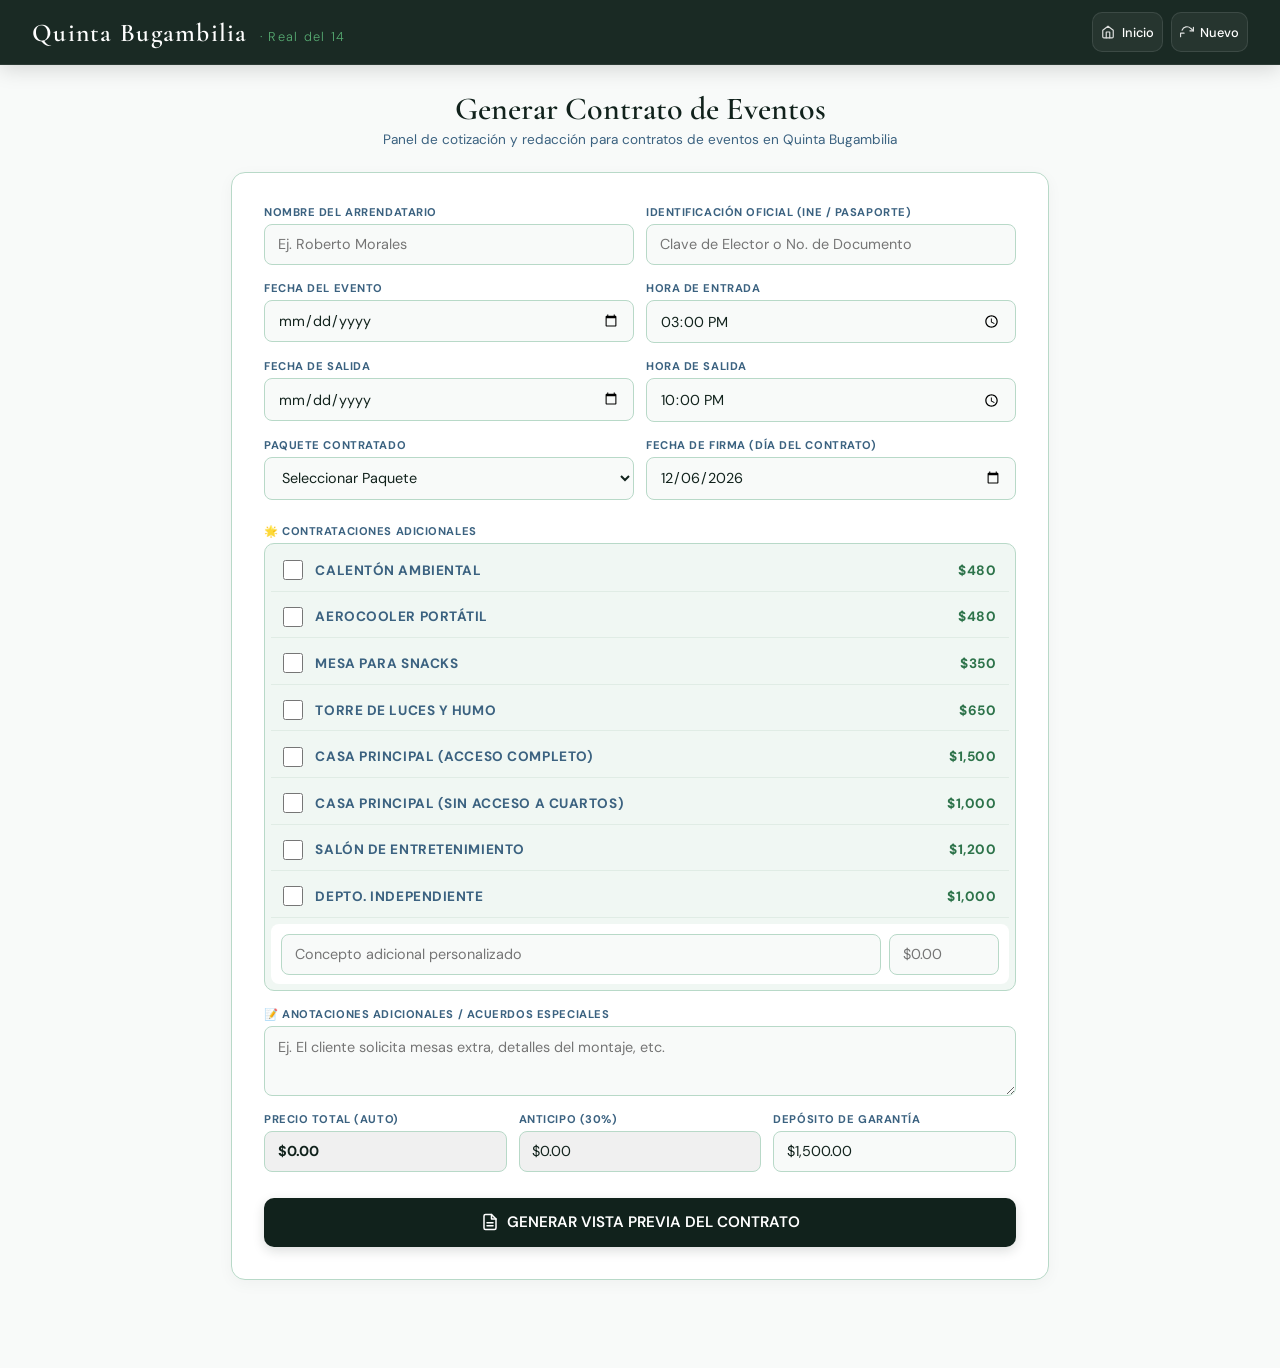
==== commit 3286ea26: "Update contrato_evento.html" ====
--- a/contrato_evento.html
+++ b/contrato_evento.html
@@ -1,12 +1,3 @@
-Aquí tienes el código **completo e integrado** para el **Contrato de Eventos**, adaptado exactamente con la misma estética moderna, editorial y limpia del contrato anterior.
-
-### Cambios y mejoras aplicadas:
-
-1. **Diseño Editorial Moderno:** Encabezado elegante de marca, caja lateral tipo *callout* (`REUNIDOS`) e integración de **tarjetas resumen** (Fecha/Horario, Paquete/Capacidad y Desglose Financiero).
-2. **Sistema de Cotización Preservado:** Se mantuvieron todos los *checkboxes* interactivos, cálculo automático de paquetes y adicionales, e imprevistos/anotaciones.
-3. **Estructura e Impresión Optimizada:** Cláusulas legibles con títulos en negritas (`.clausula-header`), tabla limpia para datos bancarios, caja visual destacada para los **Reglamentos Clave** y un layout de firmas en 2 columnas listo para guardar en PDF.
-
-```html
 <!DOCTYPE html>
 <html lang="es">
 <head>
@@ -201,33 +192,32 @@
     .btn-generar:active { background: #2c5444; }
 
     /* ==========================================================================
-       CONTRATO VISTA PREVIA & ESTILO MODERNO
+       CONTRATO VISTA PREVIA (DISEÑO EDITORIAL RENOVADO)
        ========================================================================== */
     #contrato-final { 
       display: none; 
       background: #fff; 
-      padding: 2rem; 
+      padding: 2.2rem; 
       border-radius: 16px; 
       border: 1px solid var(--border); 
       box-shadow: 0 8px 30px rgba(0,0,0,.06);
-      line-height: 1.6;
-      font-size: 0.88rem;
+      line-height: 1.55;
+      font-size: 0.86rem;
       color: #1a1a1a;
-      animation: fadeUp 0.4s ease-out;
-    }
-    @keyframes fadeUp { from { opacity: 0; transform: translateY(10px); } to { opacity: 1; transform: none; } }
+      margin-top: 2rem;
+    }
 
     .brand-header-print {
       display: flex;
       justify-content: space-between;
       align-items: flex-end;
       border-bottom: 2px solid var(--charcoal);
-      padding-bottom: 1rem;
-      margin-bottom: 1.5rem;
+      padding-bottom: 0.8rem;
+      margin-bottom: 1.2rem;
     }
     .brand-title {
       font-family: 'Cormorant Garamond', serif;
-      font-size: 1.8rem;
+      font-size: 1.9rem;
       font-weight: 700;
       color: var(--charcoal);
       line-height: 1;
@@ -252,85 +242,112 @@
     .reunidos-box {
       background: var(--accent-bg);
       border-left: 4px solid var(--green);
-      padding: 1rem;
+      padding: 0.9rem 1.1rem;
       border-radius: 0 8px 8px 0;
-      margin-bottom: 1.5rem;
-      font-size: 0.9rem;
-    }
-
+      margin-bottom: 1.2rem;
+      font-size: 0.88rem;
+    }
+
+    /* TARJETAS RESUMEN DE ENCABEZADO */
     .grid-summary {
       display: grid;
       grid-template-columns: repeat(3, 1fr);
-      gap: 1rem;
-      margin: 1.2rem 0;
+      gap: 0.8rem;
+      margin: 1.2rem 0 1.5rem;
     }
     .summary-card {
-      background: #fdfdfd;
-      border: 1px solid #e2e8e5;
-      padding: 0.8rem;
-      border-radius: 8px;
+      background: #fbfdfc;
+      border: 1px solid var(--border);
+      padding: 0.75rem;
+      border-radius: 10px;
     }
     .summary-card .label {
       font-size: 0.65rem;
       text-transform: uppercase;
       letter-spacing: 0.05em;
-      color: #666;
+      color: var(--warm);
       font-weight: 700;
       margin-bottom: 0.2rem;
     }
     .summary-card .val {
-      font-size: 0.95rem;
+      font-size: 0.9rem;
       font-weight: 700;
       color: var(--charcoal);
     }
 
-    .clausula-item {
-      margin-bottom: 1.2rem;
+    /* BLOQUES DE CLÁUSULAS ESTRUCTURADAS */
+    .block-card {
+      background: #fff;
+      border: 1px solid #e1ece6;
+      border-radius: 10px;
+      padding: 1rem 1.2rem;
+      margin-bottom: 1rem;
+    }
+    .block-card-title {
+      font-weight: 700;
+      color: var(--charcoal);
+      font-size: 0.85rem;
+      text-transform: uppercase;
+      letter-spacing: 0.04em;
+      border-bottom: 1px solid #edf4f0;
+      padding-bottom: 0.4rem;
+      margin-bottom: 0.6rem;
+      display: flex;
+      align-items: center;
+      gap: 0.4rem;
+    }
+
+    .bullet-list {
+      list-style: none;
+      padding-left: 0;
+    }
+    .bullet-list li {
+      position: relative;
+      padding-left: 1.2rem;
+      margin-bottom: 0.4rem;
       text-align: justify;
     }
-    .clausula-header { 
-      font-weight: 700; 
-      color: var(--charcoal); 
-      display: block;
-      font-size: 0.9rem;
-      margin-bottom: 0.2rem;
-      text-transform: uppercase;
-      letter-spacing: 0.02em;
+    .bullet-list li::before {
+      content: "•";
+      position: absolute;
+      left: 0.3rem;
+      color: var(--green);
+      font-weight: bold;
     }
 
     .tabla-banco {
       width: 100%;
       border-collapse: collapse;
-      margin: 0.8rem 0;
-      font-size: 0.82rem;
-      background: #fcfcfc;
+      margin: 0.6rem 0 0.2rem;
+      font-size: 0.8rem;
+      background: var(--cream);
       border-radius: 6px;
       overflow: hidden;
       border: 1px solid #e0e0e0;
     }
     .tabla-banco td {
-      padding: 0.5rem 0.8rem;
+      padding: 0.45rem 0.7rem;
       border-bottom: 1px solid #eee;
     }
-    .tabla-banco td:first-child {
+    .tabla-banco td.lbl {
       font-weight: bold;
-      background-color: #f4f6f5;
-      width: 25%;
-      color: #333;
+      background-color: #eaf2ed;
+      width: 22%;
+      color: var(--charcoal);
     }
 
     .seccion-detalles { 
-      margin-top: 1.2rem; 
-      padding: 1rem; 
+      margin-top: 1rem; 
+      padding: 0.8rem 1rem; 
       border: 1px dashed var(--border); 
       background: #fbfdfc; 
       border-radius: 8px; 
     }
 
     .reglas-oro { 
-      border: 1px solid var(--charcoal); 
-      padding: 1.2rem; 
-      margin-top: 1.5rem; 
+      border: 1.5px solid var(--charcoal); 
+      padding: 1rem 1.2rem; 
+      margin-top: 1.2rem; 
       background: #fff; 
       border-radius: 10px; 
     }
@@ -339,20 +356,20 @@
       display: grid; 
       grid-template-columns: 1fr 1fr; 
       gap: 2rem; 
-      margin-top: 3rem; 
+      margin-top: 2.5rem; 
       text-align: center; 
     }
-    .firmas-box { margin-top: 1rem; }
-    .linea-firma { width: 80%; height: 1px; background: #000; margin: 0 auto 0.5rem; }
-
-    .no-print-area { display: flex; justify-content: center; margin-top: 2rem; }
+    .firmas-box { margin-top: 0.8rem; }
+    .linea-firma { width: 80%; height: 1px; background: #000; margin: 0 auto 0.4rem; }
+
+    .no-print-area { display: flex; justify-content: center; margin-top: 1.5rem; }
     .btn-print { 
       background: var(--green); color: #fff; border: none; padding: 0.8rem 2rem; font-size: 0.9rem; font-weight: 600; border-radius: 10px; cursor: pointer; display: flex; align-items: center; gap: 0.6rem; transition: background 0.2s; box-shadow: 0 4px 12px rgba(45, 115, 74, 0.2); 
     }
     .btn-print:hover { background: #235a3a; }
 
     /* ==========================================================================
-       MEDIA QUERIES & CONTROL DE IMPRESIÓN MODERNO
+       MEDIA QUERIES & IMPRESIÓN
        ========================================================================== */
     @media(min-width: 768px) {
       header { flex-direction: row; justify-content: space-between; padding: 0 2rem; height: 65px; }
@@ -360,7 +377,7 @@
       .logo { font-size: 1.6rem; }
       main { padding: 1.5rem 1rem 4rem; }
       .form-container { padding: 2rem; }
-      #contrato-final { padding: 3rem; }
+      #contrato-final { padding: 2.8rem; }
     }
 
     @media print {
@@ -373,19 +390,19 @@
         padding: 0 !important; 
         margin: 0 !important; 
         width: 100% !important; 
-        font-size: 9.2pt !important;
-        line-height: 1.4 !important;
+        font-size: 8.8pt !important;
+        line-height: 1.35 !important;
       }
-      .brand-header-print { margin-bottom: 1rem; padding-bottom: 0.5rem; }
-      .brand-title { font-size: 1.6rem; }
-      .reunidos-box { padding: 0.6rem; margin-bottom: 1rem; font-size: 8.8pt; }
-      .grid-summary { gap: 0.5rem; margin: 0.8rem 0; }
-      .summary-card { padding: 0.5rem; }
-      .summary-card .val { font-size: 0.85rem; }
-      .clausula-item { margin-bottom: 0.75rem; page-break-inside: avoid; }
-      .tabla-banco td { padding: 0.3rem 0.6rem; }
-      .reglas-oro { margin-top: 1rem; padding: 0.8rem; page-break-inside: avoid; }
-      .firmas-container { margin-top: 2.5rem; page-break-inside: avoid; }
+      .brand-header-print { margin-bottom: 0.8rem; padding-bottom: 0.4rem; }
+      .brand-title { font-size: 1.5rem; }
+      .reunidos-box { padding: 0.5rem 0.8rem; margin-bottom: 0.8rem; font-size: 8.5pt; }
+      .grid-summary { gap: 0.4rem; margin: 0.6rem 0 0.8rem; }
+      .summary-card { padding: 0.4rem 0.6rem; }
+      .summary-card .val { font-size: 0.82rem; }
+      .block-card { padding: 0.6rem 0.8rem; margin-bottom: 0.6rem; page-break-inside: avoid; }
+      .tabla-banco td { padding: 0.25rem 0.5rem; }
+      .reglas-oro { margin-top: 0.8rem; padding: 0.6rem 0.8rem; page-break-inside: avoid; }
+      .firmas-container { margin-top: 2rem; page-break-inside: avoid; }
       .linea-firma { width: 85%; }
     }
   </style>
@@ -395,11 +412,11 @@
 <header>
   <div class="logo">Quinta Bugambilia <span>· Real del 14</span></div>
   <div class="nav-container">
-    <a href="index.html" class="nav-link">
+    <a href="#" class="nav-link">
       <svg viewBox="0 0 24 24" fill="none" stroke="currentColor" stroke-width="2" stroke-linecap="round" stroke-linejoin="round"><path d="M3 9l9-7 9 7v11a2 2 0 0 1-2 2H5a2 2 0 0 1-2-2z"/><polyline points="9 22 9 12 15 12 15 22"/></svg>
       <span>Inicio</span>
     </a>
-    <button class="action-btn" onclick="clearForm()">
+    <button class="action-btn" type="button" onclick="clearForm()">
       <svg viewBox="0 0 24 24" fill="none" stroke="currentColor" stroke-width="2" stroke-linecap="round" stroke-linejoin="round"><path d="M23 4v6h-6M1 20v-6h6"/><path d="M3.51 9a9 9 0 0114.85-3.36L23 10"/></svg>
       <span>Nuevo</span>
     </button>
@@ -523,11 +540,11 @@
     <div class="row-3">
       <div class="field">
         <label>Precio Total (Auto)</label>
-        <input type="text" id="precioInput" readonly style="font-weight:bold;">
+        <input type="text" id="precioInput" readonly style="font-weight:bold;" value="$0.00">
       </div>
       <div class="field">
         <label>Anticipo (30%)</label>
-        <input type="text" id="anticipoInput" readonly>
+        <input type="text" id="anticipoInput" readonly value="$0.00">
       </div>
       <div class="field">
         <label>Depósito de Garantía</label>
@@ -535,7 +552,7 @@
       </div>
     </div>
 
-    <button class="btn-generar" onclick="generarContrato()">
+    <button class="btn-generar" type="button" onclick="generarContrato()">
       <svg viewBox="0 0 24 24" width="18" height="18" fill="none" stroke="currentColor" stroke-width="2" stroke-linecap="round" stroke-linejoin="round"><path d="M14 2H6a2 2 0 0 0-2 2v16a2 2 0 0 0 2 2h12a2 2 0 0 0 2-2V8z"/><polyline points="14 2 14 8 20 8"/><line x1="16" y1="13" x2="8" y2="13"/><line x1="16" y1="17" x2="8" y2="17"/></svg>
       GENERAR VISTA PREVIA DEL CONTRATO
     </button>
@@ -555,13 +572,13 @@
     </div>
 
     <div class="reunidos-box">
-      <strong>REUNIDOS:</strong> Conste por el presente documento el Contrato de Arrendamiento Temporal que se celebra el día <strong id="out-fecha-contrato"></strong>, entre los suscritos: por una parte, el ARRENDADOR, <strong>Javier Antonio Morales Mizquez</strong> en representación de Quinta Bugambilia, y por la otra, el ARRENDATARIO, <strong id="out-nombre">________________________</strong> (ID/INE: <span id="out-ine">________________________</span>), bajo las siguientes:
-    </div>
-
-    <!-- TARJETAS DE RESUMEN FINANCIERO Y FECHAS -->
+      <strong>REUNIDOS:</strong> En Hermosillo, Sonora, al <span id="out-fecha-contrato">22 de julio de 2026</span>, celebran el presente Contrato de Arrendamiento Temporal el ARRENDADOR, <strong>Javier Antonio Morales Mizquez</strong> (Quinta Bugambilia), y el ARRENDATARIO, <strong id="out-nombre">________________________</strong> (ID/INE: <span id="out-ine">________________________</span>), bajo las siguientes cláusulas:
+    </div>
+
+    <!-- TARJETAS DE RESUMEN DE ENCABEZADO -->
     <div class="grid-summary">
       <div class="summary-card">
-        <div class="label">Horario del Evento</div>
+        <div class="label">Horario Reservado (7h máx.)</div>
         <div class="val" id="out-card-horario">--</div>
       </div>
       <div class="summary-card">
@@ -569,75 +586,64 @@
         <div class="val" id="out-card-paquete">--</div>
       </div>
       <div class="summary-card">
-        <div class="label">Costo Total / Anticipo</div>
+        <div class="label">Total / Anticipo</div>
         <div class="val" id="out-card-costo">--</div>
       </div>
     </div>
 
     <div class="clausulas-body">
       
-      <div class="clausula-item">
-        <span class="clausula-header">PRIMERA. OBJETO Y UBICACIÓN</span>
-        El Arrendador otorga el uso temporal del inmueble ubicado en el Fraccionamiento Real del Catorce, Hermosillo, Sonora. El uso bajo esta modalidad está destinado exclusivamente para áreas exteriores, salvo servicios adicionales contratados explícitamente en este documento.
-      </div>
-
-      <div class="clausula-item">
-        <span class="clausula-header">SEGUNDA. VIGENCIA Y HORARIOS</span>
-        El presente contrato ampara el uso de las instalaciones por un período base de 7 horas, con entrada a las <strong id="out-hora-e"></strong> y salida a las <strong id="out-hora-s"></strong> del día <strong id="out-entrada"></strong>. En caso de que el Arrendatario desee extender el evento más allá de las <strong id="out-hora-s2"></strong>, podrá hacerlo bajo las siguientes condiciones: la extensión deberá solicitarse y pagarse previamente, tiene un costo de $500.00 MXN por hora adicional, y en ningún caso podrá rebasar las 01:00 AM, hora límite absoluta e improrrogable conforme al reglamento del Fraccionamiento Real del Catorce. A dicha hora, sin excepción, deberá haberse apagado todo sistema de sonido y desalojado la totalidad de invitados y proveedores. Todo retraso posterior a la hora de salida pactada generará un cargo automático de $1,000.00 MXN por cada hora o fracción, deducible del depósito de garantía.
-      </div>
-
-      <div class="clausula-item">
-        <span class="clausula-header">TERCERA. COSTO Y PAQUETE</span>
-        El costo total acordado es de <strong id="out-precio"></strong> MXN. El Arrendatario contrata formalmente el paquete con capacidad para un máximo estricto de <strong id="out-personas"></strong> personas. El Arrendatario se compromete formalmente a respetar dicho límite; por cada persona excedente que ingrese a las instalaciones durante el desarrollo del evento, se aplicará un cobro obligatorio y punitivo de <strong>$250.00 MXN</strong>, deducible directamente del depósito en garantía o cobrado en el acto.
-      </div>
-
-      <div class="clausula-item">
-        <span class="clausula-header">CUARTA. INCLUSIONES BASE</span>
-        El paquete incluye uso de alberca, palapa, áreas exteriores, así como mesas y manteles blancos para el número de invitados contratados y una hielera grande.
-      </div>
-
-      <div class="clausula-item">
-        <span class="clausula-header">QUINTA. FORMA DE PAGO</span>
-        Se requiere un anticipo de <strong id="out-anticipo"></strong> (30%) para asegurar la fecha. El saldo restante deberá liquidarse en su totalidad antes de ingresar al inmueble.
+      <!-- BLOQUE 1: OBJETO Y DURACIÓN -->
+      <div class="block-card">
+        <div class="block-card-title">1. Objeto del Arrendamiento y Duración del Evento</div>
+        <ul class="bullet-list">
+          <li><strong>Ubicación:</strong> Arrendamiento temporal de áreas exteriores del inmueble en Fraccionamiento Real del Catorce, Hermosillo, Sonora (incluye alberca, palapa, hielera grande, mesas y manteles blancos para la capacidad contratada).</li>
+          <li><strong>Duración Base:</strong> El costo ampara un <strong>bloque máximo de 7 horas de servicio</strong> (Entrada: <span id="out-hora-e"></span> / Salida: <span id="out-hora-s"></span> del día <span id="out-entrada"></span>).</li>
+          <li><strong>Hora Límite Absoluta (1:00 AM):</strong> Bajo ninguna circunstancia o extensión el evento podrá exceder de la <strong>1:00 AM</strong>. A esa hora el sonido debe estar apagado y las instalaciones desalojadas conforme al reglamento del fraccionamiento.</li>
+          <li><strong>Horas Extra y Penalizaciones:</strong> Hora extra previa solicitud tiene costo de $500.00 MXN. Todo retraso no autorizado generará un cargo automático de $1,000.00 MXN por hora o fracción, deducible del depósito.</li>
+        </ul>
+      </div>
+
+      <!-- BLOQUE 2: CAPACIDAD Y PAGOS -->
+      <div class="block-card">
+        <div class="block-card-title">2. Capacidad de Invitados, Pagos y Depósito</div>
+        <ul class="bullet-list">
+          <li><strong>Capacidad Pactada:</strong> Paquete contratado para un máximo estricto de <strong id="out-personas">30</strong> personas. Persona excedente no contratada genera un cobro obligatorio y punitivo de <strong>$250.00 MXN c/u</strong>.</li>
+          <li><strong>Condiciones Financieras:</strong> Costo total acordado de <strong id="out-precio">$0.00</strong> MXN. Requiere anticipo del 30% (<strong id="out-anticipo">$0.00</strong> MXN) para reservar. El saldo restante debe liquidarse antes de ingresar al inmueble.</li>
+          <li><strong>Depósito en Garantía:</strong> Se deja un depósito de <strong id="out-deposito">$1,500.00</strong> MXN, reembolsable por transferencia en un plazo máximo de 24 horas posteriores al evento tras verificar cero daños o penalizaciones.</li>
+        </ul>
+
         <table class="tabla-banco">
-          <tr><td>Banco:</td><td>Santander</td><td>Titular:</td><td>Javier Antonio Morales Mizquez</td></tr>
-          <tr><td>CLABE:</td><td>014760655114097664</td><td>Cuenta / Tarjeta:</td><td>65511409766 / 5579 0890 0728 7264</td></tr>
+          <tr>
+            <td class="lbl">Banco:</td><td>Santander</td>
+            <td class="lbl">Titular:</td><td>Javier Antonio Morales Mizquez</td>
+          </tr>
+          <tr>
+            <td class="lbl">CLABE:</td><td>014760655114097664</td>
+            <td class="lbl">Cuenta/Tarjeta:</td><td>65511409766 / 5579 0890 0728 7264</td>
+          </tr>
         </table>
       </div>
 
-      <div class="clausula-item">
-        <span class="clausula-header">SEXTA. DEPÓSITO DE GARANTÍA</span>
-        El Arrendatario deja <strong id="out-deposito"></strong> MXN como garantía. Se devolverá por transferencia en un plazo máximo de 24 horas tras verificar que no existan daños. <strong>Importante:</strong> El uso de confeti, polvos de colores o vidrio en la alberca causará la pérdida total del depósito.
-      </div>
-
-      <div class="clausula-item">
-        <span class="clausula-header">SÉPTIMA. REGLAMENTO DE ALBERCA Y DESLINDE DE RESPONSABILIDAD</span>
-        Queda prohibido introducir comida, envases de vidrio, mascotas o cualquier sustancia contaminante al agua de la alberca. El Arrendatario declara expresamente conocer y aceptar los riesgos inherentes al uso de alberca y áreas acuáticas, asumiendo plena responsabilidad por cualquier accidente, lesión o incidente que pudiera ocurrir dentro de la propiedad durante el desarrollo del evento. El Arrendador queda liberado de toda responsabilidad civil, penal o de cualquier otra índole derivada del uso de las instalaciones, incluyendo el área de alberca. El Arrendatario se compromete expresamente a no emprender acción legal alguna en contra del Arrendador por dichos conceptos.
-      </div>
-
-      <div class="clausula-item">
-        <span class="clausula-header">OCTAVA. PROHIBICIÓN DE FUMAR E INSTALACIONES</span>
-        Queda <strong>estrictamente prohibido fumar</strong> en el interior de la casa principal, departamento, salón de juegos y área de palapa. Asimismo, se prohíbe tirar colillas de cigarro en el pasto sintético o áreas verdes. Cualquier quemadura en el pasto o mobiliario será penalizada con el cobro total de la reparación o reposición. De igual manera, el Arrendador se deslinda de toda responsabilidad legal o financiera por objetos, dinero, joyas o valores olvidados por el Arrendatario o sus invitados dentro de cualquier área de la propiedad.
-      </div>
-
-      <div class="clausula-item">
-        <span class="clausula-header">NOVENA. RESPONSABILIDAD DE MOBILIARIO</span>
-        El Arrendatario se compromete a cuidar el equipo y mobiliario (incluyendo piezas de madera fina). Cualquier daño será descontado del depósito o cobrado por separado si el monto excede la garantía. Prohibido mover el mobiliario de su lugar asignado sin previa autorización.
-      </div>
-
-      <div class="clausula-item">
-        <span class="clausula-header">DÉCIMA. SERVICIOS EXTERNOS, PROVEEDORES Y SONIDO</span>
-        Se permite música y catering externos bajo los límites fijados en la Cláusula Segunda. Asimismo, el Arrendatario asume plena responsabilidad solidaria y legal por el comportamiento, daños, suciedad o retrasos ocasionados por sus proveedores externos (músicos, djs, banquetes, decoradores), respondiendo económicamente por cualquier desperfecto o basura dejada en la propiedad.
-      </div>
-
-      <div class="clausula-item">
-        <span class="clausula-header">DÉCIMA PRIMERA. CANCELACIONES Y ACTIVIDADES PROHIBIDAS</span>
-        Con 21 días o más de antelación al evento se reembolsará el 80% del anticipo; en cancelaciones efectuadas entre 11 y 20 días previos se devolverá únicamente el 50%; con 10 días o menos de anticipación no habrá reembolso alguno bajo ninguna circunstancia. <strong>Queda estrictamente prohibido el consumo, venta o distribución de sustancias ilícitas o drogas, así como cualquier actividad ilegal dentro del inmueble; la violación de esta norma resultará en el desalojo inmediato de los asistentes y la cancelación del evento sin derecho a reembolso ni devolución del depósito.</strong>
-      </div>
-
-      <div class="clausula-item">
-        <span class="clausula-header">DÉCIMA SEGUNDA. MENORES DE EDAD</span>
-        Para efectos del conteo y capacidad del paquete contratado, se considerará como persona a todo individuo mayor de 6 años. Los menores de 5 años no generan cargo adicional. Sin embargo, todos los menores de edad presentes en el evento, independientemente de su edad, son responsabilidad exclusiva e indelegable del Arrendatario. Se exige la presencia de al menos un adulto responsable por cada grupo de menores que utilice el área de alberca. El Arrendatario se obliga a garantizar la supervisión constante de todos los menores durante toda la duración del evento, liberando al Arrendador de cualquier responsabilidad derivada de accidente, lesión o incidente que involucre a menores de edad.
+      <!-- BLOQUE 3: REGLAMENTO DE INSTALACIONES -->
+      <div class="block-card">
+        <div class="block-card-title">3. Uso de Alberca y Cuidado del Inmueble</div>
+        <ul class="bullet-list">
+          <li><strong>Uso de Alberca:</strong> Prohibido introducir alimentos, vasos/botellas de vidrio, mascotas o sustancias contaminantes al agua.</li>
+          <li><strong>Pérdida Total del Depósito:</strong> El uso de confeti, polvos de colores o vidrio dentro del área de alberca causará la <strong>pérdida automática e íntegra del depósito de garantía</strong>.</li>
+          <li><strong>Prohibición de Fumar:</strong> Espacio 100% libre de humo en casa principal, departamento, salón de juegos y palapa. Estrictamente prohibido tirar colillas sobre el pasto sintético (daños se cobran al 100%). Prohibido mover mobiliario de posición sin autorización.</li>
+        </ul>
+      </div>
+
+      <!-- BLOQUE 4: PROVEEDORES, CANCELACIONES Y DESLINDE -->
+      <div class="block-card">
+        <div class="block-card-title">4. Proveedores, Cancelaciones y Sustancias Ilícitas</div>
+        <ul class="bullet-list">
+          <li><strong>Proveedores Externos:</strong> El Arrendatario responde solidariamente por el comportamiento, limpieza, desperfectos o retrasos provocados por sus proveedores (música, catering, decoración).</li>
+          <li><strong>Cero Tolerancia a Drogas:</strong> Prohibida la venta, consumo o distribución de sustancias ilícitas. Su detección amerita desalojo inmediato y cancelación del evento sin derecho a reembolso.</li>
+          <li><strong>Políticas de Cancelación:</strong> +21 días antes (80% reembolso del anticipo); 11 a 20 días antes (50% reembolso); 10 días o menos (Sin reembolso).</li>
+          <li><strong>Deslinde Legal:</strong> El Arrendatario asume total responsabilidad por la seguridad de sus invitados, liberando al Arrendador de cualquier responsabilidad civil o penal por accidentes dentro del inmueble u objetos/valores olvidados.</li>
+        </ul>
       </div>
 
       <div id="seccion-adicionales" class="seccion-detalles" style="display:none;">
@@ -652,19 +658,18 @@
 
     </div>
 
+    <!-- REGLAS DE ORO RESUMIDAS -->
     <div class="reglas-oro">
-      <p style="text-align: center; margin-bottom: 0.5rem; font-weight: bold; font-size: 0.9rem; text-transform: uppercase;">⚠️ REGLAMENTOS CLAVE DEL INMUEBLE</p>
-      <ul style="font-size: 0.82rem; padding-left: 20px; line-height: 1.5;">
-          <li><strong>HORA LÍMITE GENERAL:</strong> Fin de la música y salida obligatoria de invitados a la 1:00 AM.</li>
-          <li><strong>CONTROL DE INVITADOS:</strong> Límite estricto según paquete. Persona extra genera cobro de $250.00 MXN.</li>
-          <li><strong>SUSTANCIAS ILÍCITAS:</strong> Tolerancia cero. Su uso implica desalojo inmediato sin reembolso.</li>
-          <li><strong>ESPACIO LIBRE DE HUMO:</strong> Prohibido fumar en interiores, palapa y salón de juegos.</li>
-          <li><strong>CUIDADO DEL PASTO:</strong> Prohibido tirar colillas al pasto sintético (Riesgo de quemadura irreversible).</li>
-          <li><strong>PROHIBIDO VIDRIO:</strong> Nada de botellas o vasos de vidrio cerca del área de alberca.</li>
+      <p style="text-align: center; margin-bottom: 0.4rem; font-weight: bold; font-size: 0.88rem; text-transform: uppercase;">⚠️ REGLAMENTOS CLAVE DEL INMUEBLE</p>
+      <ul style="font-size: 0.81rem; padding-left: 20px; line-height: 1.45;">
+          <li><strong>Cierre General:</strong> Salida obligatoria de invitados y fin de música a la 1:00 AM máximo.</li>
+          <li><strong>Control de Capacidad:</strong> Límite según paquete. Invitado extra genera cobro obligatorio de $250.00 MXN.</li>
+          <li><strong>Cuidado de Alberca:</strong> Cero vidrio, cero confeti y cero polvos de colores para conservar el depósito.</li>
+          <li><strong>Pasto y Espacios CERRADOS:</strong> Prohibido fumar en interiores/palapa o tirar colillas al pasto sintético.</li>
       </ul>
     </div>
 
-    <p style="margin-top: 1.5rem; font-size: 0.8rem; text-align: right; color: #444;">
+    <p style="margin-top: 1.2rem; font-size: 0.8rem; text-align: right; color: #444;">
       Hermosillo, Sonora, a <span id="out-fecha-hoy">22 de julio de 2026</span>.
     </p>
 
@@ -683,7 +688,7 @@
     </div>
     
     <div class="no-print-area">
-        <button class="btn-print" onclick="window.print()">
+        <button class="btn-print" type="button" onclick="window.print()">
           <svg width="18" height="18" viewBox="0 0 24 24" fill="none" stroke="currentColor" stroke-width="2"><polyline points="6 9 6 2 18 2 18 9"/><path d="M6 18H4a2 2 0 0 1-2-2v-5a2 2 0 0 1 2-2h16a2 2 0 0 1 2 2v5a2 2 0 0 1-2 2h-2"/><rect x="6" y="14" width="12" height="8"/></svg>
           GUARDAR COMO PDF / IMPRIMIR
         </button>
@@ -692,110 +697,158 @@
 </main>
 
 <script>
-  window.addEventListener('DOMContentLoaded', () => {
-    const hoy = new Date().toISOString().split('T')[0];
-    document.getElementById('fechaContrato').value = hoy;
-  });
+  window.onload = function() {
+    var hoy = new Date();
+    var dd = String(hoy.getDate()).padStart(2, '0');
+    var mm = String(hoy.getMonth() + 1).padStart(2, '0');
+    var yyyy = hoy.getFullYear();
+    document.getElementById('fechaContrato').value = yyyy + '-' + mm + '-' + dd;
+  };
 
   function formatCurrency(input) {
-    let value = input.value.replace(/\D/g, "");
-    if (value === "") { input.value = ""; return; }
-    value = (parseFloat(value) / 100).toLocaleString('en-US', { style: 'currency', currency: 'USD' });
-    input.value = value;
+    var val = input.value.replace(/\D/g, "");
+    if (val === "") { input.value = ""; return; }
+    var num = (parseFloat(val) / 100).toFixed(2);
+    input.value = "$" + Number(num).toLocaleString('en-US', {minimumFractionDigits: 2});
   }
 
   function calcularTotal() {
-    const select = document.getElementById('paqueteSelect');
-    const basePrice = parseFloat(select.options[select.selectedIndex].getAttribute('data-price')) || 0;
-    let extrasTotal = 0;
-    document.querySelectorAll('.extra-cb:checked').forEach(cb => extrasTotal += parseFloat(cb.value));
-    const m1 = document.getElementById('manualMonto1').value.replace(/[$,]/g, "");
-    if (!isNaN(parseFloat(m1))) extrasTotal += parseFloat(m1);
-    const total = basePrice + extrasTotal;
-    document.getElementById('precioInput').value = total.toLocaleString('en-US', { style: 'currency', currency: 'USD' });
-    document.getElementById('anticipoInput').value = (total * 0.30).toLocaleString('en-US', { style: 'currency', currency: 'USD' });
+    var select = document.getElementById('paqueteSelect');
+    var selectedOption = select.options[select.selectedIndex];
+    var basePrice = parseFloat(selectedOption.getAttribute('data-price')) || 0;
+    var extrasTotal = 0;
+    
+    var cbs = document.querySelectorAll('.extra-cb');
+    for(var i=0; i<cbs.length; i++) {
+      if(cbs[i].checked) {
+        extrasTotal += parseFloat(cbs[i].value) || 0;
+      }
+    }
+    
+    var m1Input = document.getElementById('manualMonto1');
+    if (m1Input && m1Input.value) {
+      var m1 = m1Input.value.replace(/[^0-9.]/g, "");
+      if (!isNaN(parseFloat(m1))) {
+        extrasTotal += parseFloat(m1);
+      }
+    }
+    
+    var total = basePrice + extrasTotal;
+    var anticipo = total * 0.30;
+    
+    document.getElementById('precioInput').value = "$" + total.toLocaleString('en-US', {minimumFractionDigits: 2});
+    document.getElementById('anticipoInput').value = "$" + anticipo.toLocaleString('en-US', {minimumFractionDigits: 2});
   }
 
-  function formatDate(dateStr) {
+  function formatDateTexto(dateStr) {
     if(!dateStr) return "________________";
-    const [year, month, day] = dateStr.split('-');
-    return new Date(year, month - 1, day).toLocaleDateString('es-ES', { day: 'numeric', month: 'long', year: 'numeric' });
+    var parts = dateStr.split('-');
+    if(parts.length !== 3) return "________________";
+    
+    var meses = ["enero", "febrero", "marzo", "abril", "mayo", "junio", "julio", "agosto", "septiembre", "octubre", "noviembre", "diciembre"];
+    var dia = parseInt(parts[2], 10);
+    var mes = meses[parseInt(parts[1], 10) - 1];
+    var anio = parts[0];
+    
+    return dia + " de " + mes + " de " + anio;
   }
 
-  function formatTime(timeStr) {
+  function formatTimeTexto(timeStr) {
     if(!timeStr) return "____";
-    let [hh, mm] = timeStr.split(':');
-    let ampm = hh >= 12 ? 'PM' : 'AM';
-    hh = hh % 12 || 12;
-    return `${hh}:${mm} ${ampm}`;
+    var parts = timeStr.split(':');
+    if(parts.length < 2) return "____";
+    var hh = parseInt(parts[0], 10);
+    var mm = parts[1];
+    var ampm = hh >= 12 ? 'PM' : 'AM';
+    hh = hh % 12;
+    hh = hh ? hh : 12;
+    return hh + ':' + mm + ' ' + ampm;
   }
 
   function generarContrato() {
-    const n = document.getElementById('nombreInput').value;
-    const pkg = document.getElementById('paqueteSelect').value;
-    const ine = document.getElementById('ineInput').value;
-    
-    if(!n || pkg == "0") return alert("Por favor ingresa el nombre del cliente y selecciona un paquete.");
-    
-    document.getElementById('out-nombre').innerText = n;
-    document.getElementById('out-nombre2').innerText = n;
-    document.getElementById('out-ine').innerText = ine || "________________";
-    document.getElementById('out-ine2').innerText = ine ? `INE/ID: ${ine}` : "";
-    
-    const fechaCont = formatDate(document.getElementById('fechaContrato').value);
-    const fechaE = formatDate(document.getElementById('fechaEntrada').value);
-    const horaE = formatTime(document.getElementById('horaEntrada').value);
-    const horaS = formatTime(document.getElementById('horaSalida').value);
-
-    document.getElementById('out-fecha-contrato').innerText = fechaCont;
-    document.getElementById('out-entrada').innerText = fechaE;
-    document.getElementById('out-hora-e').innerText = horaE;
-    document.getElementById('out-hora-s').innerText = horaS;
-    document.getElementById('out-hora-s2').innerText = horaS;
-    
-    const precio = document.getElementById('precioInput').value || "$0.00";
-    const anticipo = document.getElementById('anticipoInput').value || "$0.00";
-    const deposito = document.getElementById('depositoInput').value || "$1,500.00";
-
-    document.getElementById('out-precio').innerText = precio;
-    document.getElementById('out-anticipo').innerText = anticipo;
-    document.getElementById('out-deposito').innerText = deposito;
-    document.getElementById('out-personas').innerText = pkg;
-
-    // Llenar tarjetas visuales de resumen
-    document.getElementById('out-card-horario').innerText = `${fechaE} (${horaE} - ${horaS})`;
-    document.getElementById('out-card-paquete').innerText = `Paquete ${pkg} personas`;
-    document.getElementById('out-card-costo').innerText = `${precio} / Ant: ${anticipo}`;
-
-    document.getElementById('out-fecha-hoy').innerText = fechaCont;
-
-    let extras = [];
-    document.querySelectorAll('.extra-cb:checked').forEach(cb => extras.push(`• ${cb.getAttribute('data-name')}`));
-    const nom1 = document.getElementById('manualNombre1').value;
-    if(nom1) extras.push(`• ${nom1}`);
-    
-    const seccionExtras = document.getElementById('seccion-adicionales');
+    var nombre = document.getElementById('nombreInput').value.trim();
+    var paquete = document.getElementById('paqueteSelect').value;
+    
+    if (nombre === "") {
+      alert("Por favor escribe el nombre del Arrendatario.");
+      return;
+    }
+    if (paquete === "0") {
+      alert("Por favor selecciona un paquete.");
+      return;
+    }
+
+    var ine = document.getElementById('ineInput').value.trim();
+    var fechaContratoVal = document.getElementById('fechaContrato').value;
+    var fechaEntradaVal = document.getElementById('fechaEntrada').value;
+    var horaEntradaVal = document.getElementById('horaEntrada').value;
+    var horaSalidaVal = document.getElementById('horaSalida').value;
+    var precioVal = document.getElementById('precioInput').value || "$0.00";
+    var anticipoVal = document.getElementById('anticipoInput').value || "$0.00";
+    var depositoVal = document.getElementById('depositoInput').value || "$1,500.00";
+
+    var fechaContTexto = formatDateTexto(fechaContratoVal);
+    var fechaEntTexto = formatDateTexto(fechaEntradaVal);
+    var horaEntTexto = formatTimeTexto(horaEntradaVal);
+    var horaSalTexto = formatTimeTexto(horaSalidaVal);
+
+    // Inyectar datos en el contrato
+    document.getElementById('out-nombre').innerText = nombre;
+    document.getElementById('out-nombre2').innerText = nombre;
+    document.getElementById('out-ine').innerText = ine !== "" ? ine : "________________";
+    document.getElementById('out-ine2').innerText = ine !== "" ? "INE/ID: " + ine : "";
+
+    document.getElementById('out-fecha-contrato').innerText = fechaContTexto;
+    document.getElementById('out-fecha-hoy').innerText = fechaContTexto;
+    document.getElementById('out-entrada').innerText = fechaEntTexto;
+    document.getElementById('out-hora-e').innerText = horaEntTexto;
+    document.getElementById('out-hora-s').innerText = horaSalTexto;
+
+    document.getElementById('out-precio').innerText = precioVal;
+    document.getElementById('out-anticipo').innerText = anticipoVal;
+    document.getElementById('out-deposito').innerText = depositoVal;
+    document.getElementById('out-personas').innerText = paquete;
+
+    // Tarjetas de resumen superiores
+    document.getElementById('out-card-horario').innerText = fechaEntTexto + " (" + horaEntTexto + " - " + horaSalTexto + ")";
+    document.getElementById('out-card-paquete').innerText = "Paquete " + paquete + " personas";
+    document.getElementById('out-card-costo').innerText = precioVal + " / Ant: " + anticipoVal;
+
+    // Servicios adicionales contratados
+    var extras = [];
+    var cbs = document.querySelectorAll('.extra-cb');
+    for(var i=0; i<cbs.length; i++) {
+      if(cbs[i].checked) {
+        extras.push("• " + cbs[i].getAttribute('data-name'));
+      }
+    }
+    var manualNom = document.getElementById('manualNombre1').value.trim();
+    if(manualNom !== "") {
+      extras.push("• " + manualNom);
+    }
+
+    var seccionExtras = document.getElementById('seccion-adicionales');
     if(extras.length > 0) {
-        document.getElementById('out-notas').innerHTML = extras.join("<br>");
-        seccionExtras.style.display = "block";
+      document.getElementById('out-notas').innerHTML = extras.join("<br>");
+      seccionExtras.style.display = "block";
     } else {
-        seccionExtras.style.display = "none";
-    }
-
-    const anotaciones = document.getElementById('anotacionesInput').value;
-    const seccionAnots = document.getElementById('seccion-anotaciones');
-    if(anotaciones.trim() !== "") {
-        document.getElementById('out-anotaciones').innerText = anotaciones;
-        seccionAnots.style.display = "block";
+      seccionExtras.style.display = "none";
+    }
+
+    // Anotaciones especiales
+    var anotaciones = document.getElementById('anotacionesInput').value.trim();
+    var seccionAnots = document.getElementById('seccion-anotaciones');
+    if(anotaciones !== "") {
+      document.getElementById('out-anotaciones').innerText = anotaciones;
+      seccionAnots.style.display = "block";
     } else {
-        seccionAnots.style.display = "none";
-    }
-
-    const box = document.getElementById('contrato-final');
-    box.style.display = 'block';
-    setTimeout(() => {
-      box.scrollIntoView({ behavior: 'smooth', block: 'start' });
-    }, 100);
+      seccionAnots.style.display = "none";
+    }
+
+    // Desplegar vista previa
+    var cajaContrato = document.getElementById('contrato-final');
+    cajaContrato.style.display = 'block';
+    cajaContrato.scrollIntoView({ behavior: 'smooth', block: 'start' });
   }
 
   function clearForm() {
@@ -804,15 +857,25 @@
     document.getElementById('fechaEntrada').value = "";
     document.getElementById('fechaSalida').value = "";
     document.getElementById('paqueteSelect').value = "0";
-    const hoy = new Date().toISOString().split('T')[0];
-    document.getElementById('fechaContrato').value = hoy;
-    document.querySelectorAll('.extra-cb').forEach(cb => cb.checked = false);
+    
+    var hoy = new Date();
+    var dd = String(hoy.getDate()).padStart(2, '0');
+    var mm = String(hoy.getMonth() + 1).padStart(2, '0');
+    var yyyy = hoy.getFullYear();
+    document.getElementById('fechaContrato').value = yyyy + '-' + mm + '-' + dd;
+
+    var cbs = document.querySelectorAll('.extra-cb');
+    for(var i=0; i<cbs.length; i++) {
+      cbs[i].checked = false;
+    }
+    
     document.getElementById('manualNombre1').value = "";
     document.getElementById('manualMonto1').value = "";
     document.getElementById('anotacionesInput').value = "";
-    document.getElementById('precioInput').value = "";
-    document.getElementById('anticipoInput').value = "";
+    document.getElementById('precioInput').value = "$0.00";
+    document.getElementById('anticipoInput').value = "$0.00";
     document.getElementById('depositoInput').value = "$1,500.00";
+    
     document.getElementById('contrato-final').style.display = 'none';
     window.scrollTo({ top: 0, behavior: 'smooth' });
   }
@@ -820,5 +883,3 @@
 
 </body>
 </html>
-
-```
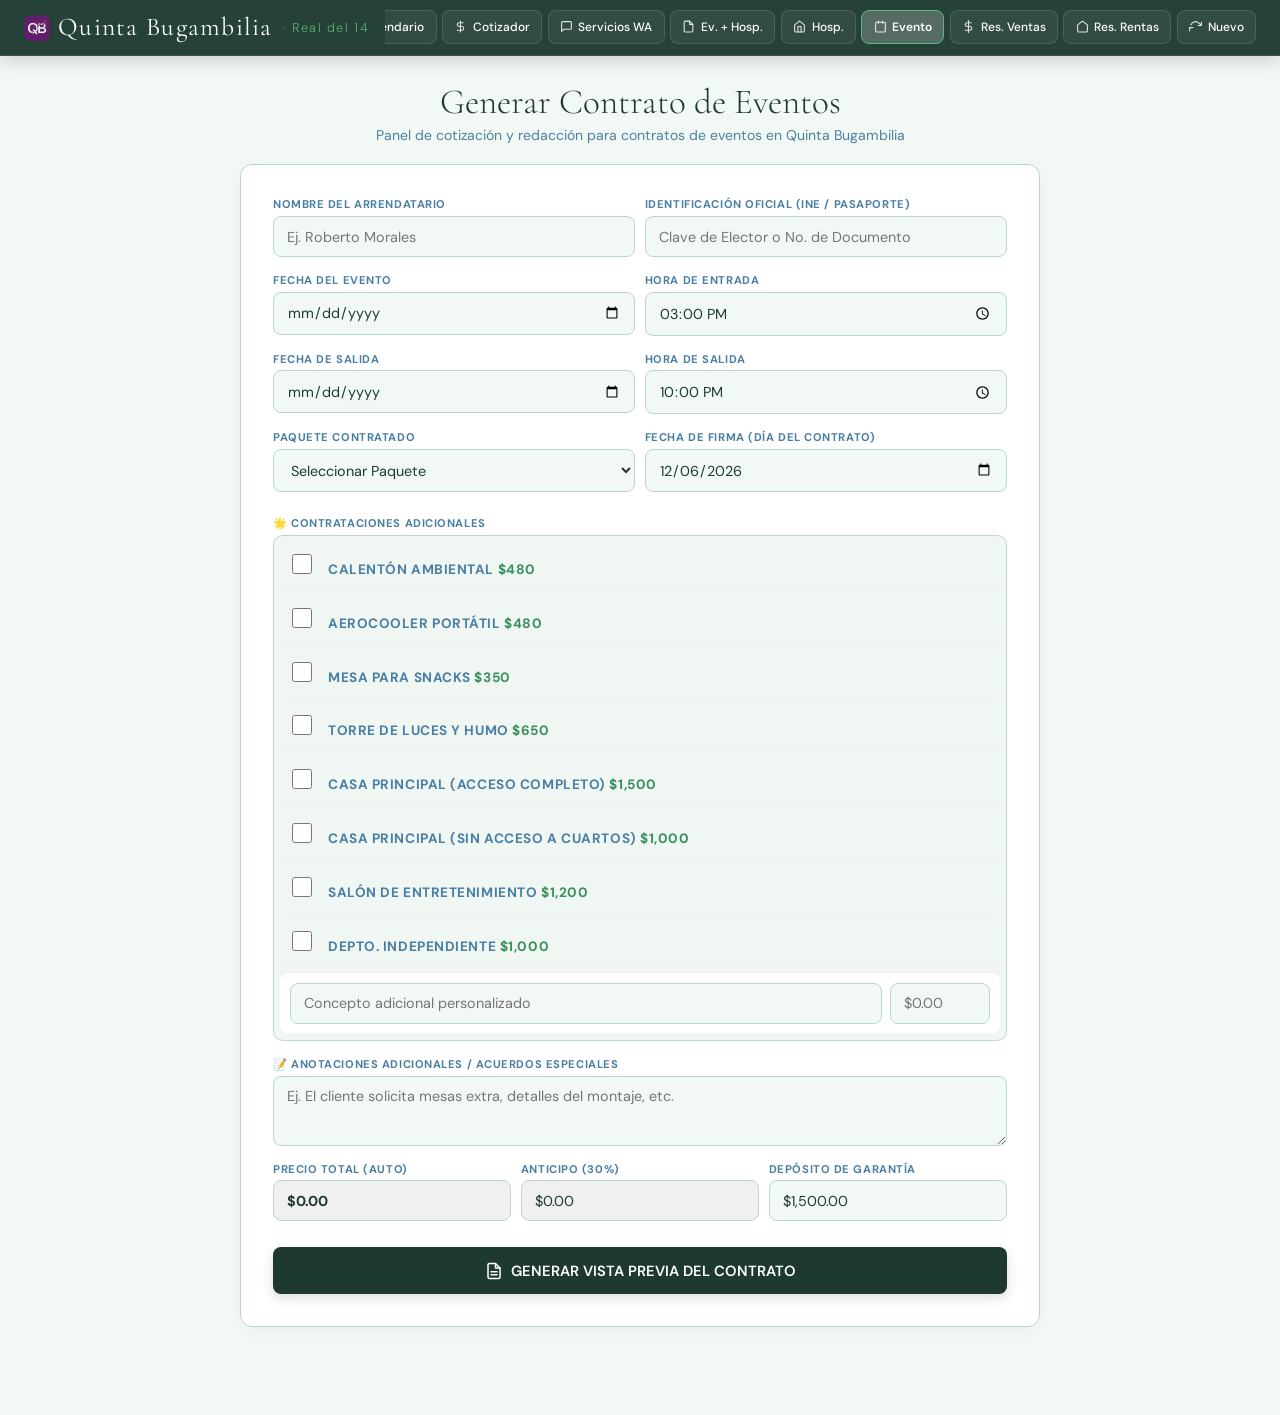
==== commit 559b7d69: "Add files via upload" ====
--- a/contrato_evento.html
+++ b/contrato_evento.html
@@ -1,885 +1,489 @@
-<!DOCTYPE html>
-<html lang="es">
-<head>
-  <meta charset="UTF-8">
-  <meta name="viewport" content="width=device-width, initial-scale=1.0, viewport-fit=cover">
-  <title>Quinta Bugambilia – Contrato de Evento</title>
-  <link href="https://fonts.googleapis.com/css2?family=Cormorant+Garamond:wght@400;600;700&family=DM+Sans:wght@300;400;500;700&display=swap" rel="stylesheet">
-  <style>
-    /* ==========================================================================
-       RESET & VARIABLES GLOBALES
-       ========================================================================== */
-    *, *::before, *::after { 
-      box-sizing: border-box; 
-      margin: 0; 
-      padding: 0; 
-    }
-
-    :root {
-      --sand: #ddeef7; 
-      --cream: #f8faf9; 
-      --charcoal: #11221c; 
-      --warm: #3b6280;
-      --gold: #41965e; 
-      --green: #2d734a; 
-      --green-bg: #eaf5ef; 
-      --border: #b8d9c8;
-      --accent-bg: #f0f7f3;
-    }
-
-    body { 
-      font-family: 'DM Sans', sans-serif; 
-      background: var(--cream); 
-      color: var(--charcoal); 
-      min-height: 100vh; 
-      overflow-x: hidden; 
-    }
-
-    /* ==========================================================================
-       HEADER & NAVIGATION
-       ========================================================================== */
-    header { 
-      background: rgba(17, 34, 28, 0.96); 
-      backdrop-filter: blur(12px); 
-      -webkit-backdrop-filter: blur(12px);
-      color: #fff; 
-      padding: 1rem; 
-      display: flex; 
-      flex-direction: column; 
-      align-items: center; 
-      gap: 0.8rem;
-      position: sticky; 
-      top: 0; 
-      z-index: 100; 
-      box-shadow: 0 4px 20px rgba(0, 0, 0, 0.15);
-      border-bottom: 1px solid rgba(255, 255, 255, 0.08);
-    }
-
-    .logo { 
-      font-family: 'Cormorant Garamond', serif; 
-      font-size: 1.4rem; 
-      font-weight: 600; 
-      letter-spacing: .05em; 
-      text-align: center;
-    }
-    .logo span { 
-      color: #5db87a; 
-      opacity: 0.9; 
-      font-size: 0.8rem; 
-      font-family: 'DM Sans', sans-serif;
-      margin-left: 0.3rem;
-      font-weight: 300;
-    }
-    
-    .nav-container { 
-      display: grid;
-      grid-template-columns: repeat(2, 1fr);
-      gap: 0.4rem; 
-      width: 100%; 
-    }
-
-    .nav-link, .action-btn { 
-      background: rgba(255, 255, 255, 0.05); 
-      border: 1px solid rgba(255, 255, 255, 0.1); 
-      color: #fff; 
-      padding: 0.65rem 0.5rem; 
-      border-radius: 10px; 
-      font-size: 0.8rem; 
-      font-weight: 500;
-      cursor: pointer; 
-      display: flex; 
-      align-items: center; 
-      justify-content: center; 
-      gap: 0.4rem; 
-      text-decoration: none; 
-      transition: all 0.2s ease-in-out; 
-      -webkit-tap-highlight-color: transparent; 
-      font-family: 'DM Sans', sans-serif;
-    }
-
-    .nav-link svg, .action-btn svg {
-      opacity: 0.85;
-      flex-shrink: 0;
-      width: 14px;
-      height: 14px;
-    }
-
-    .nav-link:active, .nav-link:hover, .action-btn:active, .action-btn:hover { 
-      background: rgba(255, 255, 255, 0.15); 
-      border-color: rgba(255, 255, 255, 0.25);
-    }
-
-    /* ==========================================================================
-       MAIN CONTENT & FORM LAYOUT
-       ========================================================================== */
-    main { max-width: 850px; margin: 0 auto; padding: 1rem 0.5rem 3rem; }
-    h1 { font-family: 'Cormorant Garamond', serif; font-size: 2rem; font-weight: 600; margin-bottom: .2rem; text-align: center; }
-    .subtitle { color: var(--warm); font-size: .85rem; margin-bottom: 1.5rem; text-align: center; }
-
-    .form-container { 
-      background: #fff; 
-      padding: 1.5rem; 
-      border-radius: 14px; 
-      border: 1px solid var(--border); 
-      box-shadow: 0 4px 16px rgba(0,0,0,.04);
-      margin-bottom: 1.5rem;
-    }
-
-    .field { display: flex; flex-direction: column; margin-bottom: 1rem; }
-    .row { display: grid; grid-template-columns: 1fr 1fr; gap: 0.75rem; margin-bottom: 0; }
-    .row-3 { display: grid; grid-template-columns: 1fr 1fr 1fr; gap: 0.75rem; }
-    
-    label { 
-      display: block; 
-      font-size: .7rem; 
-      font-weight: 700; 
-      text-transform: uppercase; 
-      letter-spacing: .05em; 
-      color: var(--warm); 
-      margin-bottom: 0.3rem; 
-    }
-
-    input[type="text"], input[type="date"], input[type="time"], textarea, select {
-      width: 100%; 
-      padding: 0.65rem 0.8rem; 
-      font-family: 'DM Sans', sans-serif; 
-      font-size: 0.9rem; 
-      color: var(--charcoal); 
-      background: var(--cream); 
-      border: 1px solid var(--border); 
-      border-radius: 8px; 
-      outline: none;
-      transition: all 0.2s;
-      box-sizing: border-box;
-    }
-    input:focus, textarea:focus, select:focus { border-color: var(--warm); background: #fff; box-shadow: 0 0 0 3px rgba(59, 98, 128, 0.12); }
-    textarea { resize: vertical; min-height: 70px; }
-    input[readonly] { background: #f0f0f0 !important; cursor: not-allowed; }
-
-    /* Extras Táctiles */
-    .extras-container {
-      background: var(--accent-bg); 
-      padding: 0.4rem; 
-      border-radius: 10px; 
-      border: 1px solid var(--border); 
-      margin-bottom: 1rem;
-    }
-    .extra-item { 
-      display: flex; align-items: center; padding: 0.65rem 0.75rem; border-bottom: 1px solid #e0ece5; cursor: pointer; -webkit-tap-highlight-color: transparent;
-    }
-    .extra-item:last-child { border-bottom: none; }
-    
-    .extra-item input[type="checkbox"] { 
-      width: 20px; height: 20px; margin-right: 12px; flex-shrink: 0; 
-      accent-color: var(--green); cursor: pointer;
-    }
-    
-    .extra-label { flex-grow: 1; font-size: 0.85rem; }
-    .extra-price { font-weight: 700; color: var(--green); font-size: 0.85rem; }
-
-    .manual-extra {
-      display: grid; grid-template-columns: 1fr 110px; gap: 0.5rem;
-      padding: 0.6rem; background: #fff; border-radius: 8px; margin-top: 0.4rem;
-    }
-
-    .btn-generar { 
-      width: 100%; padding: 0.9rem; background: var(--charcoal); color: white; 
-      border: none; border-radius: 10px; cursor: pointer; font-family: 'DM Sans', sans-serif; font-weight: 600; font-size: 0.95rem;
-      margin-top: 10px; display: flex; align-items: center; justify-content: center; gap: 0.5rem;
-      transition: background 0.2s; -webkit-tap-highlight-color: transparent;
-      box-shadow: 0 4px 12px rgba(17, 34, 28, 0.15);
-    }
-    .btn-generar:active { background: #2c5444; }
-
-    /* ==========================================================================
-       CONTRATO VISTA PREVIA (DISEÑO EDITORIAL RENOVADO)
-       ========================================================================== */
-    #contrato-final { 
-      display: none; 
-      background: #fff; 
-      padding: 2.2rem; 
-      border-radius: 16px; 
-      border: 1px solid var(--border); 
-      box-shadow: 0 8px 30px rgba(0,0,0,.06);
-      line-height: 1.55;
-      font-size: 0.86rem;
-      color: #1a1a1a;
-      margin-top: 2rem;
-    }
-
-    .brand-header-print {
-      display: flex;
-      justify-content: space-between;
-      align-items: flex-end;
-      border-bottom: 2px solid var(--charcoal);
-      padding-bottom: 0.8rem;
-      margin-bottom: 1.2rem;
-    }
-    .brand-title {
-      font-family: 'Cormorant Garamond', serif;
-      font-size: 1.9rem;
-      font-weight: 700;
-      color: var(--charcoal);
-      line-height: 1;
-    }
-    .brand-sub {
-      font-size: 0.75rem;
-      text-transform: uppercase;
-      letter-spacing: 0.1em;
-      color: var(--green);
-      font-weight: 700;
-      margin-top: 4px;
-    }
-    .doc-type {
-      text-align: right;
-      font-size: 0.75rem;
-      font-weight: 700;
-      color: #666;
-      text-transform: uppercase;
-      letter-spacing: 0.05em;
-    }
-
-    .reunidos-box {
-      background: var(--accent-bg);
-      border-left: 4px solid var(--green);
-      padding: 0.9rem 1.1rem;
-      border-radius: 0 8px 8px 0;
-      margin-bottom: 1.2rem;
-      font-size: 0.88rem;
-    }
-
-    /* TARJETAS RESUMEN DE ENCABEZADO */
-    .grid-summary {
-      display: grid;
-      grid-template-columns: repeat(3, 1fr);
-      gap: 0.8rem;
-      margin: 1.2rem 0 1.5rem;
-    }
-    .summary-card {
-      background: #fbfdfc;
-      border: 1px solid var(--border);
-      padding: 0.75rem;
-      border-radius: 10px;
-    }
-    .summary-card .label {
-      font-size: 0.65rem;
-      text-transform: uppercase;
-      letter-spacing: 0.05em;
-      color: var(--warm);
-      font-weight: 700;
-      margin-bottom: 0.2rem;
-    }
-    .summary-card .val {
-      font-size: 0.9rem;
-      font-weight: 700;
-      color: var(--charcoal);
-    }
-
-    /* BLOQUES DE CLÁUSULAS ESTRUCTURADAS */
-    .block-card {
-      background: #fff;
-      border: 1px solid #e1ece6;
-      border-radius: 10px;
-      padding: 1rem 1.2rem;
-      margin-bottom: 1rem;
-    }
-    .block-card-title {
-      font-weight: 700;
-      color: var(--charcoal);
-      font-size: 0.85rem;
-      text-transform: uppercase;
-      letter-spacing: 0.04em;
-      border-bottom: 1px solid #edf4f0;
-      padding-bottom: 0.4rem;
-      margin-bottom: 0.6rem;
-      display: flex;
-      align-items: center;
-      gap: 0.4rem;
-    }
-
-    .bullet-list {
-      list-style: none;
-      padding-left: 0;
-    }
-    .bullet-list li {
-      position: relative;
-      padding-left: 1.2rem;
-      margin-bottom: 0.4rem;
-      text-align: justify;
-    }
-    .bullet-list li::before {
-      content: "•";
-      position: absolute;
-      left: 0.3rem;
-      color: var(--green);
-      font-weight: bold;
-    }
-
-    .tabla-banco {
-      width: 100%;
-      border-collapse: collapse;
-      margin: 0.6rem 0 0.2rem;
-      font-size: 0.8rem;
-      background: var(--cream);
-      border-radius: 6px;
-      overflow: hidden;
-      border: 1px solid #e0e0e0;
-    }
-    .tabla-banco td {
-      padding: 0.45rem 0.7rem;
-      border-bottom: 1px solid #eee;
-    }
-    .tabla-banco td.lbl {
-      font-weight: bold;
-      background-color: #eaf2ed;
-      width: 22%;
-      color: var(--charcoal);
-    }
-
-    .seccion-detalles { 
-      margin-top: 1rem; 
-      padding: 0.8rem 1rem; 
-      border: 1px dashed var(--border); 
-      background: #fbfdfc; 
-      border-radius: 8px; 
-    }
-
-    .reglas-oro { 
-      border: 1.5px solid var(--charcoal); 
-      padding: 1rem 1.2rem; 
-      margin-top: 1.2rem; 
-      background: #fff; 
-      border-radius: 10px; 
-    }
-
-    .firmas-container { 
-      display: grid; 
-      grid-template-columns: 1fr 1fr; 
-      gap: 2rem; 
-      margin-top: 2.5rem; 
-      text-align: center; 
-    }
-    .firmas-box { margin-top: 0.8rem; }
-    .linea-firma { width: 80%; height: 1px; background: #000; margin: 0 auto 0.4rem; }
-
-    .no-print-area { display: flex; justify-content: center; margin-top: 1.5rem; }
-    .btn-print { 
-      background: var(--green); color: #fff; border: none; padding: 0.8rem 2rem; font-size: 0.9rem; font-weight: 600; border-radius: 10px; cursor: pointer; display: flex; align-items: center; gap: 0.6rem; transition: background 0.2s; box-shadow: 0 4px 12px rgba(45, 115, 74, 0.2); 
-    }
-    .btn-print:hover { background: #235a3a; }
-
-    /* ==========================================================================
-       MEDIA QUERIES & IMPRESIÓN
-       ========================================================================== */
-    @media(min-width: 768px) {
-      header { flex-direction: row; justify-content: space-between; padding: 0 2rem; height: 65px; }
-      .nav-container { display: flex; width: auto; gap: 0.5rem; }
-      .logo { font-size: 1.6rem; }
-      main { padding: 1.5rem 1rem 4rem; }
-      .form-container { padding: 2rem; }
-      #contrato-final { padding: 2.8rem; }
-    }
-
-    @media print {
-      body, main { background: #fff !important; padding: 0 !important; margin: 0 !important; color: #000 !important; }
-      header, .form-container, .no-print-area, footer, .subtitle, h1 { display: none !important; }
-      #contrato-final { 
-        display: block !important; 
-        border: none !important; 
-        box-shadow: none !important; 
-        padding: 0 !important; 
-        margin: 0 !important; 
-        width: 100% !important; 
-        font-size: 8.8pt !important;
-        line-height: 1.35 !important;
-      }
-      .brand-header-print { margin-bottom: 0.8rem; padding-bottom: 0.4rem; }
-      .brand-title { font-size: 1.5rem; }
-      .reunidos-box { padding: 0.5rem 0.8rem; margin-bottom: 0.8rem; font-size: 8.5pt; }
-      .grid-summary { gap: 0.4rem; margin: 0.6rem 0 0.8rem; }
-      .summary-card { padding: 0.4rem 0.6rem; }
-      .summary-card .val { font-size: 0.82rem; }
-      .block-card { padding: 0.6rem 0.8rem; margin-bottom: 0.6rem; page-break-inside: avoid; }
-      .tabla-banco td { padding: 0.25rem 0.5rem; }
-      .reglas-oro { margin-top: 0.8rem; padding: 0.6rem 0.8rem; page-break-inside: avoid; }
-      .firmas-container { margin-top: 2rem; page-break-inside: avoid; }
-      .linea-firma { width: 85%; }
-    }
-  </style>
-</head>
-<body>
-
-<header>
-  <div class="logo">Quinta Bugambilia <span>· Real del 14</span></div>
-  <div class="nav-container">
-    <a href="#" class="nav-link">
-      <svg viewBox="0 0 24 24" fill="none" stroke="currentColor" stroke-width="2" stroke-linecap="round" stroke-linejoin="round"><path d="M3 9l9-7 9 7v11a2 2 0 0 1-2 2H5a2 2 0 0 1-2-2z"/><polyline points="9 22 9 12 15 12 15 22"/></svg>
-      <span>Inicio</span>
-    </a>
-    <button class="action-btn" type="button" onclick="clearForm()">
-      <svg viewBox="0 0 24 24" fill="none" stroke="currentColor" stroke-width="2" stroke-linecap="round" stroke-linejoin="round"><path d="M23 4v6h-6M1 20v-6h6"/><path d="M3.51 9a9 9 0 0114.85-3.36L23 10"/></svg>
-      <span>Nuevo</span>
-    </button>
-  </div>
-</header>
-
-<main>
-  <h1>Generar Contrato de Eventos</h1>
-  <p class="subtitle">Panel de cotización y redacción para contratos de eventos en Quinta Bugambilia</p>
-
-  <div class="form-container">
-    <div class="row">
-      <div class="field">
-        <label>Nombre del Arrendatario</label>
-        <input type="text" id="nombreInput" placeholder="Ej. Roberto Morales">
-      </div>
-      <div class="field">
-        <label>Identificación Oficial (INE / Pasaporte)</label>
-        <input type="text" id="ineInput" placeholder="Clave de Elector o No. de Documento">
-      </div>
-    </div>
-
-    <div class="row">
-      <div class="field">
-        <label>Fecha del Evento</label>
-        <input type="date" id="fechaEntrada">
-      </div>
-      <div class="field">
-        <label>Hora de Entrada</label>
-        <input type="time" id="horaEntrada" value="15:00">
-      </div>
-    </div>
-
-    <div class="row">
-      <div class="field">
-        <label>Fecha de Salida</label>
-        <input type="date" id="fechaSalida">
-      </div>
-      <div class="field">
-        <label>Hora de Salida</label>
-        <input type="time" id="horaSalida" value="22:00">
-      </div>
-    </div>
-
-    <div class="row">
-      <div class="field">
-        <label>Paquete Contratado</label>
-        <select id="paqueteSelect" onchange="calcularTotal()">
-          <option value="0" data-price="0">Seleccionar Paquete</option>
-          <option value="20" data-price="4600">20 pers — $4,600</option>
-          <option value="30" data-price="6540">30 pers — $6,540</option>
-          <option value="40" data-price="8240">40 pers — $8,240</option>
-          <option value="50" data-price="9700">50 pers — $9,700</option>
-          <option value="60" data-price="10420">60 pers — $10,420</option>
-          <option value="70" data-price="11140">70 pers — $11,140</option>
-          <option value="80" data-price="11860">80 pers — $11,860</option>
-          <option value="90" data-price="12580">90 pers — $12,580</option>
-          <option value="100" data-price="13900">100 pers — $13,900</option>
-        </select>
-      </div>
-      <div class="field">
-        <label>Fecha de Firma (Día del Contrato)</label>
-        <input type="date" id="fechaContrato">
-      </div>
-    </div>
-
-    <label style="margin-top: 0.5rem;">🌟 Contrataciones Adicionales</label>
-    <div class="extras-container">
-      <label class="extra-item">
-          <input type="checkbox" class="extra-cb" data-name="Calentón ambiental" value="480" onchange="calcularTotal()">
-          <span class="extra-label">Calentón ambiental</span>
-          <span class="extra-price">$480</span>
-      </label>
-      <label class="extra-item">
-          <input type="checkbox" class="extra-cb" data-name="Aerocooler portátil" value="480" onchange="calcularTotal()">
-          <span class="extra-label">Aerocooler portátil</span>
-          <span class="extra-price">$480</span>
-      </label>
-      <label class="extra-item">
-          <input type="checkbox" class="extra-cb" data-name="Mesa para snacks" value="350" onchange="calcularTotal()">
-          <span class="extra-label">Mesa para snacks</span>
-          <span class="extra-price">$350</span>
-      </label>
-      <label class="extra-item">
-          <input type="checkbox" class="extra-cb" data-name="Torre de luces y humo" value="650" onchange="calcularTotal()">
-          <span class="extra-label">Torre de luces y humo</span>
-          <span class="extra-price">$650</span>
-      </label>
-      <label class="extra-item">
-          <input type="checkbox" class="extra-cb" data-name="Casa Principal (acceso completo)" value="1500" onchange="calcularTotal()">
-          <span class="extra-label">Casa Principal (Acceso completo)</span>
-          <span class="extra-price">$1,500</span>
-      </label>
-      <label class="extra-item">
-          <input type="checkbox" class="extra-cb" data-name="Casa Principal (sin acceso a cuartos)" value="1000" onchange="calcularTotal()">
-          <span class="extra-label">Casa Principal (Sin acceso a cuartos)</span>
-          <span class="extra-price">$1,000</span>
-      </label>
-      <label class="extra-item">
-          <input type="checkbox" class="extra-cb" data-name="Salón de Entretenimiento" value="1200" onchange="calcularTotal()">
-          <span class="extra-label">Salón de Entretenimiento</span>
-          <span class="extra-price">$1,200</span>
-      </label>
-      <label class="extra-item">
-          <input type="checkbox" class="extra-cb" data-name="Depto. Independiente" value="1000" onchange="calcularTotal()">
-          <span class="extra-label">Depto. Independiente</span>
-          <span class="extra-price">$1,000</span>
-      </label>
-
-      <div class="manual-extra">
-          <input type="text" id="manualNombre1" placeholder="Concepto adicional personalizado">
-          <input type="text" id="manualMonto1" placeholder="$0.00" onkeyup="formatCurrency(this); calcularTotal()">
-      </div>
-    </div>
-
-    <div class="field">
-      <label>📝 Anotaciones Adicionales / Acuerdos Especiales</label>
-      <textarea id="anotacionesInput" placeholder="Ej. El cliente solicita mesas extra, detalles del montaje, etc."></textarea>
-    </div>
-
-    <div class="row-3">
-      <div class="field">
-        <label>Precio Total (Auto)</label>
-        <input type="text" id="precioInput" readonly style="font-weight:bold;" value="$0.00">
-      </div>
-      <div class="field">
-        <label>Anticipo (30%)</label>
-        <input type="text" id="anticipoInput" readonly value="$0.00">
-      </div>
-      <div class="field">
-        <label>Depósito de Garantía</label>
-        <input type="text" id="depositoInput" value="$1,500.00" onkeyup="formatCurrency(this)">
-      </div>
-    </div>
-
-    <button class="btn-generar" type="button" onclick="generarContrato()">
-      <svg viewBox="0 0 24 24" width="18" height="18" fill="none" stroke="currentColor" stroke-width="2" stroke-linecap="round" stroke-linejoin="round"><path d="M14 2H6a2 2 0 0 0-2 2v16a2 2 0 0 0 2 2h12a2 2 0 0 0 2-2V8z"/><polyline points="14 2 14 8 20 8"/><line x1="16" y1="13" x2="8" y2="13"/><line x1="16" y1="17" x2="8" y2="17"/></svg>
-      GENERAR VISTA PREVIA DEL CONTRATO
-    </button>
-  </div>
-
-  <!-- VISTA PREVIA DEL CONTRATO -->
-  <div id="contrato-final">
-    
-    <div class="brand-header-print">
-      <div>
-        <div class="brand-title">Quinta Bugambilia</div>
-        <div class="brand-sub">Real del 14 · Hermosillo, Sonora</div>
-      </div>
-      <div class="doc-type">
-        Contrato de Arrendamiento para Eventos
-      </div>
-    </div>
-
-    <div class="reunidos-box">
-      <strong>REUNIDOS:</strong> En Hermosillo, Sonora, al <span id="out-fecha-contrato">22 de julio de 2026</span>, celebran el presente Contrato de Arrendamiento Temporal el ARRENDADOR, <strong>Javier Antonio Morales Mizquez</strong> (Quinta Bugambilia), y el ARRENDATARIO, <strong id="out-nombre">________________________</strong> (ID/INE: <span id="out-ine">________________________</span>), bajo las siguientes cláusulas:
-    </div>
-
-    <!-- TARJETAS DE RESUMEN DE ENCABEZADO -->
-    <div class="grid-summary">
-      <div class="summary-card">
-        <div class="label">Horario Reservado (7h máx.)</div>
-        <div class="val" id="out-card-horario">--</div>
-      </div>
-      <div class="summary-card">
-        <div class="label">Paquete Contratado</div>
-        <div class="val" id="out-card-paquete">--</div>
-      </div>
-      <div class="summary-card">
-        <div class="label">Total / Anticipo</div>
-        <div class="val" id="out-card-costo">--</div>
-      </div>
-    </div>
-
-    <div class="clausulas-body">
-      
-      <!-- BLOQUE 1: OBJETO Y DURACIÓN -->
-      <div class="block-card">
-        <div class="block-card-title">1. Objeto del Arrendamiento y Duración del Evento</div>
-        <ul class="bullet-list">
-          <li><strong>Ubicación:</strong> Arrendamiento temporal de áreas exteriores del inmueble en Fraccionamiento Real del Catorce, Hermosillo, Sonora (incluye alberca, palapa, hielera grande, mesas y manteles blancos para la capacidad contratada).</li>
-          <li><strong>Duración Base:</strong> El costo ampara un <strong>bloque máximo de 7 horas de servicio</strong> (Entrada: <span id="out-hora-e"></span> / Salida: <span id="out-hora-s"></span> del día <span id="out-entrada"></span>).</li>
-          <li><strong>Hora Límite Absoluta (1:00 AM):</strong> Bajo ninguna circunstancia o extensión el evento podrá exceder de la <strong>1:00 AM</strong>. A esa hora el sonido debe estar apagado y las instalaciones desalojadas conforme al reglamento del fraccionamiento.</li>
-          <li><strong>Horas Extra y Penalizaciones:</strong> Hora extra previa solicitud tiene costo de $500.00 MXN. Todo retraso no autorizado generará un cargo automático de $1,000.00 MXN por hora o fracción, deducible del depósito.</li>
-        </ul>
-      </div>
-
-      <!-- BLOQUE 2: CAPACIDAD Y PAGOS -->
-      <div class="block-card">
-        <div class="block-card-title">2. Capacidad de Invitados, Pagos y Depósito</div>
-        <ul class="bullet-list">
-          <li><strong>Capacidad Pactada:</strong> Paquete contratado para un máximo estricto de <strong id="out-personas">30</strong> personas. Persona excedente no contratada genera un cobro obligatorio y punitivo de <strong>$250.00 MXN c/u</strong>.</li>
-          <li><strong>Condiciones Financieras:</strong> Costo total acordado de <strong id="out-precio">$0.00</strong> MXN. Requiere anticipo del 30% (<strong id="out-anticipo">$0.00</strong> MXN) para reservar. El saldo restante debe liquidarse antes de ingresar al inmueble.</li>
-          <li><strong>Depósito en Garantía:</strong> Se deja un depósito de <strong id="out-deposito">$1,500.00</strong> MXN, reembolsable por transferencia en un plazo máximo de 24 horas posteriores al evento tras verificar cero daños o penalizaciones.</li>
-        </ul>
-
-        <table class="tabla-banco">
-          <tr>
-            <td class="lbl">Banco:</td><td>Santander</td>
-            <td class="lbl">Titular:</td><td>Javier Antonio Morales Mizquez</td>
-          </tr>
-          <tr>
-            <td class="lbl">CLABE:</td><td>014760655114097664</td>
-            <td class="lbl">Cuenta/Tarjeta:</td><td>65511409766 / 5579 0890 0728 7264</td>
-          </tr>
-        </table>
-      </div>
-
-      <!-- BLOQUE 3: REGLAMENTO DE INSTALACIONES -->
-      <div class="block-card">
-        <div class="block-card-title">3. Uso de Alberca y Cuidado del Inmueble</div>
-        <ul class="bullet-list">
-          <li><strong>Uso de Alberca:</strong> Prohibido introducir alimentos, vasos/botellas de vidrio, mascotas o sustancias contaminantes al agua.</li>
-          <li><strong>Pérdida Total del Depósito:</strong> El uso de confeti, polvos de colores o vidrio dentro del área de alberca causará la <strong>pérdida automática e íntegra del depósito de garantía</strong>.</li>
-          <li><strong>Prohibición de Fumar:</strong> Espacio 100% libre de humo en casa principal, departamento, salón de juegos y palapa. Estrictamente prohibido tirar colillas sobre el pasto sintético (daños se cobran al 100%). Prohibido mover mobiliario de posición sin autorización.</li>
-        </ul>
-      </div>
-
-      <!-- BLOQUE 4: PROVEEDORES, CANCELACIONES Y DESLINDE -->
-      <div class="block-card">
-        <div class="block-card-title">4. Proveedores, Cancelaciones y Sustancias Ilícitas</div>
-        <ul class="bullet-list">
-          <li><strong>Proveedores Externos:</strong> El Arrendatario responde solidariamente por el comportamiento, limpieza, desperfectos o retrasos provocados por sus proveedores (música, catering, decoración).</li>
-          <li><strong>Cero Tolerancia a Drogas:</strong> Prohibida la venta, consumo o distribución de sustancias ilícitas. Su detección amerita desalojo inmediato y cancelación del evento sin derecho a reembolso.</li>
-          <li><strong>Políticas de Cancelación:</strong> +21 días antes (80% reembolso del anticipo); 11 a 20 días antes (50% reembolso); 10 días o menos (Sin reembolso).</li>
-          <li><strong>Deslinde Legal:</strong> El Arrendatario asume total responsabilidad por la seguridad de sus invitados, liberando al Arrendador de cualquier responsabilidad civil o penal por accidentes dentro del inmueble u objetos/valores olvidados.</li>
-        </ul>
-      </div>
-
-      <div id="seccion-adicionales" class="seccion-detalles" style="display:none;">
-        <strong>SERVICIOS ADICIONALES CONTRATADOS:</strong>
-        <div id="out-notas" style="font-style: italic; margin-top: 4px;"></div>
-      </div>
-
-      <div id="seccion-anotaciones" class="seccion-detalles" style="display:none;">
-        <strong>ANOTACIONES Y ACUERDOS ADICIONALES:</strong>
-        <div id="out-anotaciones" style="font-style: italic; margin-top: 4px;"></div>
-      </div>
-
-    </div>
-
-    <!-- REGLAS DE ORO RESUMIDAS -->
-    <div class="reglas-oro">
-      <p style="text-align: center; margin-bottom: 0.4rem; font-weight: bold; font-size: 0.88rem; text-transform: uppercase;">⚠️ REGLAMENTOS CLAVE DEL INMUEBLE</p>
-      <ul style="font-size: 0.81rem; padding-left: 20px; line-height: 1.45;">
-          <li><strong>Cierre General:</strong> Salida obligatoria de invitados y fin de música a la 1:00 AM máximo.</li>
-          <li><strong>Control de Capacidad:</strong> Límite según paquete. Invitado extra genera cobro obligatorio de $250.00 MXN.</li>
-          <li><strong>Cuidado de Alberca:</strong> Cero vidrio, cero confeti y cero polvos de colores para conservar el depósito.</li>
-          <li><strong>Pasto y Espacios CERRADOS:</strong> Prohibido fumar en interiores/palapa o tirar colillas al pasto sintético.</li>
-      </ul>
-    </div>
-
-    <p style="margin-top: 1.2rem; font-size: 0.8rem; text-align: right; color: #444;">
-      Hermosillo, Sonora, a <span id="out-fecha-hoy">22 de julio de 2026</span>.
-    </p>
-
-    <div class="firmas-container">
-      <div class="firmas-box">
-        <div class="linea-firma"></div>
-        <strong>Firma del Arrendador</strong><br>
-        <span style="font-size: 0.8rem; color: #555;">Javier Antonio Morales Mizquez</span>
-      </div>
-      <div class="firmas-box">
-        <div class="linea-firma"></div>
-        <strong>Firma del Arrendatario</strong><br>
-        <span id="out-nombre2" style="font-size: 0.8rem; color: #555;">________________________</span><br>
-        <span id="out-ine2" style="font-size: 0.75rem; color: #777;"></span>
-      </div>
-    </div>
-    
-    <div class="no-print-area">
-        <button class="btn-print" type="button" onclick="window.print()">
-          <svg width="18" height="18" viewBox="0 0 24 24" fill="none" stroke="currentColor" stroke-width="2"><polyline points="6 9 6 2 18 2 18 9"/><path d="M6 18H4a2 2 0 0 1-2-2v-5a2 2 0 0 1 2-2h16a2 2 0 0 1 2 2v5a2 2 0 0 1-2 2h-2"/><rect x="6" y="14" width="12" height="8"/></svg>
-          GUARDAR COMO PDF / IMPRIMIR
-        </button>
-    </div>
-  </div>
-</main>
-
-<script>
-  window.onload = function() {
-    var hoy = new Date();
-    var dd = String(hoy.getDate()).padStart(2, '0');
-    var mm = String(hoy.getMonth() + 1).padStart(2, '0');
-    var yyyy = hoy.getFullYear();
-    document.getElementById('fechaContrato').value = yyyy + '-' + mm + '-' + dd;
-  };
-
-  function formatCurrency(input) {
-    var val = input.value.replace(/\D/g, "");
-    if (val === "") { input.value = ""; return; }
-    var num = (parseFloat(val) / 100).toFixed(2);
-    input.value = "$" + Number(num).toLocaleString('en-US', {minimumFractionDigits: 2});
-  }
-
-  function calcularTotal() {
-    var select = document.getElementById('paqueteSelect');
-    var selectedOption = select.options[select.selectedIndex];
-    var basePrice = parseFloat(selectedOption.getAttribute('data-price')) || 0;
-    var extrasTotal = 0;
-    
-    var cbs = document.querySelectorAll('.extra-cb');
-    for(var i=0; i<cbs.length; i++) {
-      if(cbs[i].checked) {
-        extrasTotal += parseFloat(cbs[i].value) || 0;
-      }
-    }
-    
-    var m1Input = document.getElementById('manualMonto1');
-    if (m1Input && m1Input.value) {
-      var m1 = m1Input.value.replace(/[^0-9.]/g, "");
-      if (!isNaN(parseFloat(m1))) {
-        extrasTotal += parseFloat(m1);
-      }
-    }
-    
-    var total = basePrice + extrasTotal;
-    var anticipo = total * 0.30;
-    
-    document.getElementById('precioInput').value = "$" + total.toLocaleString('en-US', {minimumFractionDigits: 2});
-    document.getElementById('anticipoInput').value = "$" + anticipo.toLocaleString('en-US', {minimumFractionDigits: 2});
-  }
-
-  function formatDateTexto(dateStr) {
-    if(!dateStr) return "________________";
-    var parts = dateStr.split('-');
-    if(parts.length !== 3) return "________________";
-    
-    var meses = ["enero", "febrero", "marzo", "abril", "mayo", "junio", "julio", "agosto", "septiembre", "octubre", "noviembre", "diciembre"];
-    var dia = parseInt(parts[2], 10);
-    var mes = meses[parseInt(parts[1], 10) - 1];
-    var anio = parts[0];
-    
-    return dia + " de " + mes + " de " + anio;
-  }
-
-  function formatTimeTexto(timeStr) {
-    if(!timeStr) return "____";
-    var parts = timeStr.split(':');
-    if(parts.length < 2) return "____";
-    var hh = parseInt(parts[0], 10);
-    var mm = parts[1];
-    var ampm = hh >= 12 ? 'PM' : 'AM';
-    hh = hh % 12;
-    hh = hh ? hh : 12;
-    return hh + ':' + mm + ' ' + ampm;
-  }
-
-  function generarContrato() {
-    var nombre = document.getElementById('nombreInput').value.trim();
-    var paquete = document.getElementById('paqueteSelect').value;
-    
-    if (nombre === "") {
-      alert("Por favor escribe el nombre del Arrendatario.");
-      return;
-    }
-    if (paquete === "0") {
-      alert("Por favor selecciona un paquete.");
-      return;
-    }
-
-    var ine = document.getElementById('ineInput').value.trim();
-    var fechaContratoVal = document.getElementById('fechaContrato').value;
-    var fechaEntradaVal = document.getElementById('fechaEntrada').value;
-    var horaEntradaVal = document.getElementById('horaEntrada').value;
-    var horaSalidaVal = document.getElementById('horaSalida').value;
-    var precioVal = document.getElementById('precioInput').value || "$0.00";
-    var anticipoVal = document.getElementById('anticipoInput').value || "$0.00";
-    var depositoVal = document.getElementById('depositoInput').value || "$1,500.00";
-
-    var fechaContTexto = formatDateTexto(fechaContratoVal);
-    var fechaEntTexto = formatDateTexto(fechaEntradaVal);
-    var horaEntTexto = formatTimeTexto(horaEntradaVal);
-    var horaSalTexto = formatTimeTexto(horaSalidaVal);
-
-    // Inyectar datos en el contrato
-    document.getElementById('out-nombre').innerText = nombre;
-    document.getElementById('out-nombre2').innerText = nombre;
-    document.getElementById('out-ine').innerText = ine !== "" ? ine : "________________";
-    document.getElementById('out-ine2').innerText = ine !== "" ? "INE/ID: " + ine : "";
-
-    document.getElementById('out-fecha-contrato').innerText = fechaContTexto;
-    document.getElementById('out-fecha-hoy').innerText = fechaContTexto;
-    document.getElementById('out-entrada').innerText = fechaEntTexto;
-    document.getElementById('out-hora-e').innerText = horaEntTexto;
-    document.getElementById('out-hora-s').innerText = horaSalTexto;
-
-    document.getElementById('out-precio').innerText = precioVal;
-    document.getElementById('out-anticipo').innerText = anticipoVal;
-    document.getElementById('out-deposito').innerText = depositoVal;
-    document.getElementById('out-personas').innerText = paquete;
-
-    // Tarjetas de resumen superiores
-    document.getElementById('out-card-horario').innerText = fechaEntTexto + " (" + horaEntTexto + " - " + horaSalTexto + ")";
-    document.getElementById('out-card-paquete').innerText = "Paquete " + paquete + " personas";
-    document.getElementById('out-card-costo').innerText = precioVal + " / Ant: " + anticipoVal;
-
-    // Servicios adicionales contratados
-    var extras = [];
-    var cbs = document.querySelectorAll('.extra-cb');
-    for(var i=0; i<cbs.length; i++) {
-      if(cbs[i].checked) {
-        extras.push("• " + cbs[i].getAttribute('data-name'));
-      }
-    }
-    var manualNom = document.getElementById('manualNombre1').value.trim();
-    if(manualNom !== "") {
-      extras.push("• " + manualNom);
-    }
-
-    var seccionExtras = document.getElementById('seccion-adicionales');
-    if(extras.length > 0) {
-      document.getElementById('out-notas').innerHTML = extras.join("<br>");
-      seccionExtras.style.display = "block";
-    } else {
-      seccionExtras.style.display = "none";
-    }
-
-    // Anotaciones especiales
-    var anotaciones = document.getElementById('anotacionesInput').value.trim();
-    var seccionAnots = document.getElementById('seccion-anotaciones');
-    if(anotaciones !== "") {
-      document.getElementById('out-anotaciones').innerText = anotaciones;
-      seccionAnots.style.display = "block";
-    } else {
-      seccionAnots.style.display = "none";
-    }
-
-    // Desplegar vista previa
-    var cajaContrato = document.getElementById('contrato-final');
-    cajaContrato.style.display = 'block';
-    cajaContrato.scrollIntoView({ behavior: 'smooth', block: 'start' });
-  }
-
-  function clearForm() {
-    document.getElementById('nombreInput').value = "";
-    document.getElementById('ineInput').value = "";
-    document.getElementById('fechaEntrada').value = "";
-    document.getElementById('fechaSalida').value = "";
-    document.getElementById('paqueteSelect').value = "0";
-    
-    var hoy = new Date();
-    var dd = String(hoy.getDate()).padStart(2, '0');
-    var mm = String(hoy.getMonth() + 1).padStart(2, '0');
-    var yyyy = hoy.getFullYear();
-    document.getElementById('fechaContrato').value = yyyy + '-' + mm + '-' + dd;
-
-    var cbs = document.querySelectorAll('.extra-cb');
-    for(var i=0; i<cbs.length; i++) {
-      cbs[i].checked = false;
-    }
-    
-    document.getElementById('manualNombre1').value = "";
-    document.getElementById('manualMonto1').value = "";
-    document.getElementById('anotacionesInput').value = "";
-    document.getElementById('precioInput').value = "$0.00";
-    document.getElementById('anticipoInput').value = "$0.00";
-    document.getElementById('depositoInput').value = "$1,500.00";
-    
-    document.getElementById('contrato-final').style.display = 'none';
-    window.scrollTo({ top: 0, behavior: 'smooth' });
-  }
-</script>
-
-</body>
-</html>
+<!DOCTYPE html>
+<html lang="es">
+<head>
+  <meta charset="UTF-8" />
+  <meta name="viewport" content="width=device-width, initial-scale=1.0, viewport-fit=cover" />
+  <title>Quinta Bugambilia – Contrato de Evento</title>
+  <meta name="description" content="Quinta Bugambilia · Real del 14, Hermosillo — panel interno de disponibilidad, cotizaciones y contratos." />
+  <meta name="theme-color" content="#1e3a2f" />
+  <link rel="manifest" href="manifest.json" />
+  <link rel="icon" href="icon.png" />
+  <link rel="apple-touch-icon" href="icon.png" />
+  <script>
+    if ('serviceWorker' in navigator) {
+      window.addEventListener('load', () => {
+        navigator.serviceWorker.register('sw.js?v=3').then((reg) => { reg.update(); });
+      });
+    }
+  </script>
+  <link href="https://fonts.googleapis.com/css2?family=Cormorant+Garamond:wght@400;600;700&family=DM+Sans:wght@300;400;500;700&display=swap" rel="stylesheet">
+  <link rel="stylesheet" href="style.css" />
+</head>
+<body>
+
+<div id="site-header"></div>
+<script>
+  window.QB_PAGE = 'evento';
+  window.QB_EXTRA = { label: 'Nuevo', icon: 'reset', onclick: 'clearForm()' };
+</script>
+<script src="nav.js"></script>
+<main id="main-content">
+  <h1>Generar Contrato de Eventos</h1>
+  <p class="subtitle">Panel de cotización y redacción para contratos de eventos en Quinta Bugambilia</p>
+
+  <div class="form-container">
+    <div class="row">
+      <div class="field">
+        <label>Nombre del Arrendatario</label>
+        <input type="text" id="nombreInput" placeholder="Ej. Roberto Morales">
+      </div>
+      <div class="field">
+        <label>Identificación Oficial (INE / Pasaporte)</label>
+        <input type="text" id="ineInput" placeholder="Clave de Elector o No. de Documento">
+      </div>
+    </div>
+
+    <div class="row">
+      <div class="field">
+        <label>Fecha del Evento</label>
+        <input type="date" id="fechaEntrada">
+      </div>
+      <div class="field">
+        <label>Hora de Entrada</label>
+        <input type="time" id="horaEntrada" value="15:00">
+      </div>
+    </div>
+
+    <div class="row">
+      <div class="field">
+        <label>Fecha de Salida</label>
+        <input type="date" id="fechaSalida">
+      </div>
+      <div class="field">
+        <label>Hora de Salida</label>
+        <input type="time" id="horaSalida" value="22:00">
+      </div>
+    </div>
+
+    <div class="row">
+      <div class="field">
+        <label>Paquete Contratado</label>
+        <select id="paqueteSelect" onchange="calcularTotal()">
+          <option value="0" data-price="0">Seleccionar Paquete</option>
+          <option value="20" data-price="4600">20 pers — $4,600</option>
+          <option value="30" data-price="6540">30 pers — $6,540</option>
+          <option value="40" data-price="8240">40 pers — $8,240</option>
+          <option value="50" data-price="9700">50 pers — $9,700</option>
+          <option value="60" data-price="10420">60 pers — $10,420</option>
+          <option value="70" data-price="11140">70 pers — $11,140</option>
+          <option value="80" data-price="11860">80 pers — $11,860</option>
+          <option value="90" data-price="12580">90 pers — $12,580</option>
+          <option value="100" data-price="13900">100 pers — $13,900</option>
+        </select>
+      </div>
+      <div class="field">
+        <label>Fecha de Firma (Día del Contrato)</label>
+        <input type="date" id="fechaContrato">
+      </div>
+    </div>
+
+    <label style="margin-top: 0.5rem;">🌟 Contrataciones Adicionales</label>
+    <div class="extras-container">
+      <label class="extra-item">
+          <input type="checkbox" class="extra-cb" data-name="Calentón ambiental" value="480" onchange="calcularTotal()">
+          <span class="extra-label">Calentón ambiental</span>
+          <span class="extra-price">$480</span>
+      </label>
+      <label class="extra-item">
+          <input type="checkbox" class="extra-cb" data-name="Aerocooler portátil" value="480" onchange="calcularTotal()">
+          <span class="extra-label">Aerocooler portátil</span>
+          <span class="extra-price">$480</span>
+      </label>
+      <label class="extra-item">
+          <input type="checkbox" class="extra-cb" data-name="Mesa para snacks" value="350" onchange="calcularTotal()">
+          <span class="extra-label">Mesa para snacks</span>
+          <span class="extra-price">$350</span>
+      </label>
+      <label class="extra-item">
+          <input type="checkbox" class="extra-cb" data-name="Torre de luces y humo" value="650" onchange="calcularTotal()">
+          <span class="extra-label">Torre de luces y humo</span>
+          <span class="extra-price">$650</span>
+      </label>
+      <label class="extra-item">
+          <input type="checkbox" class="extra-cb" data-name="Casa Principal (acceso completo)" value="1500" onchange="calcularTotal()">
+          <span class="extra-label">Casa Principal (Acceso completo)</span>
+          <span class="extra-price">$1,500</span>
+      </label>
+      <label class="extra-item">
+          <input type="checkbox" class="extra-cb" data-name="Casa Principal (sin acceso a cuartos)" value="1000" onchange="calcularTotal()">
+          <span class="extra-label">Casa Principal (Sin acceso a cuartos)</span>
+          <span class="extra-price">$1,000</span>
+      </label>
+      <label class="extra-item">
+          <input type="checkbox" class="extra-cb" data-name="Salón de Entretenimiento" value="1200" onchange="calcularTotal()">
+          <span class="extra-label">Salón de Entretenimiento</span>
+          <span class="extra-price">$1,200</span>
+      </label>
+      <label class="extra-item">
+          <input type="checkbox" class="extra-cb" data-name="Depto. Independiente" value="1000" onchange="calcularTotal()">
+          <span class="extra-label">Depto. Independiente</span>
+          <span class="extra-price">$1,000</span>
+      </label>
+
+      <div class="manual-extra">
+          <input type="text" id="manualNombre1" placeholder="Concepto adicional personalizado">
+          <input type="text" id="manualMonto1" placeholder="$0.00" onkeyup="formatCurrency(this); calcularTotal()">
+      </div>
+    </div>
+
+    <div class="field">
+      <label>📝 Anotaciones Adicionales / Acuerdos Especiales</label>
+      <textarea id="anotacionesInput" placeholder="Ej. El cliente solicita mesas extra, detalles del montaje, etc."></textarea>
+    </div>
+
+    <div class="row-3">
+      <div class="field">
+        <label>Precio Total (Auto)</label>
+        <input type="text" id="precioInput" readonly style="font-weight:bold;" value="$0.00">
+      </div>
+      <div class="field">
+        <label>Anticipo (30%)</label>
+        <input type="text" id="anticipoInput" readonly value="$0.00">
+      </div>
+      <div class="field">
+        <label>Depósito de Garantía</label>
+        <input type="text" id="depositoInput" value="$1,500.00" onkeyup="formatCurrency(this)">
+      </div>
+    </div>
+
+    <button class="btn-generar" type="button" onclick="generarContrato()">
+      <svg viewBox="0 0 24 24" width="18" height="18" fill="none" stroke="currentColor" stroke-width="2" stroke-linecap="round" stroke-linejoin="round"><path d="M14 2H6a2 2 0 0 0-2 2v16a2 2 0 0 0 2 2h12a2 2 0 0 0 2-2V8z"/><polyline points="14 2 14 8 20 8"/><line x1="16" y1="13" x2="8" y2="13"/><line x1="16" y1="17" x2="8" y2="17"/></svg>
+      GENERAR VISTA PREVIA DEL CONTRATO
+    </button>
+  </div>
+
+  <!-- VISTA PREVIA DEL CONTRATO -->
+  <div id="contrato-final">
+    
+    <div class="brand-header-print">
+      <div>
+        <div class="brand-title">Quinta Bugambilia</div>
+        <div class="brand-sub">Real del 14 · Hermosillo, Sonora</div>
+      </div>
+      <div class="doc-type">
+        Contrato de Arrendamiento para Eventos
+      </div>
+    </div>
+
+    <div class="reunidos-box">
+      <strong>REUNIDOS:</strong> En Hermosillo, Sonora, al <span id="out-fecha-contrato">22 de julio de 2026</span>, celebran el presente Contrato de Arrendamiento Temporal el ARRENDADOR, <strong>Javier Antonio Morales Mizquez</strong> (Quinta Bugambilia), y el ARRENDATARIO, <strong id="out-nombre">________________________</strong> (ID/INE: <span id="out-ine">________________________</span>), bajo las siguientes cláusulas:
+    </div>
+
+    <!-- TARJETAS DE RESUMEN DE ENCABEZADO -->
+    <div class="grid-summary">
+      <div class="summary-card">
+        <div class="label">Horario Reservado (7h máx.)</div>
+        <div class="val" id="out-card-horario">--</div>
+      </div>
+      <div class="summary-card">
+        <div class="label">Paquete Contratado</div>
+        <div class="val" id="out-card-paquete">--</div>
+      </div>
+      <div class="summary-card">
+        <div class="label">Total / Anticipo</div>
+        <div class="val" id="out-card-costo">--</div>
+      </div>
+    </div>
+
+    <div class="clausulas-body">
+      
+      <!-- BLOQUE 1: OBJETO Y DURACIÓN -->
+      <div class="block-card">
+        <div class="block-card-title">1. Objeto del Arrendamiento y Duración del Evento</div>
+        <ul class="bullet-list">
+          <li><strong>Ubicación:</strong> Arrendamiento temporal de áreas exteriores del inmueble en Fraccionamiento Real del Catorce, Hermosillo, Sonora (incluye alberca, palapa, hielera grande, mesas y manteles blancos para la capacidad contratada).</li>
+          <li><strong>Duración Base:</strong> El costo ampara un <strong>bloque máximo de 7 horas de servicio</strong> (Entrada: <span id="out-hora-e"></span> / Salida: <span id="out-hora-s"></span> del día <span id="out-entrada"></span>).</li>
+          <li><strong>Hora Límite Absoluta (1:00 AM):</strong> Bajo ninguna circunstancia o extensión el evento podrá exceder de la <strong>1:00 AM</strong>. A esa hora el sonido debe estar apagado y las instalaciones desalojadas conforme al reglamento del fraccionamiento.</li>
+          <li><strong>Horas Extra y Penalizaciones:</strong> Hora extra previa solicitud tiene costo de $500.00 MXN. Todo retraso no autorizado generará un cargo automático de $1,000.00 MXN por hora o fracción, deducible del depósito.</li>
+        </ul>
+      </div>
+
+      <!-- BLOQUE 2: CAPACIDAD Y PAGOS -->
+      <div class="block-card">
+        <div class="block-card-title">2. Capacidad de Invitados, Pagos y Depósito</div>
+        <ul class="bullet-list">
+          <li><strong>Capacidad Pactada:</strong> Paquete contratado para un máximo estricto de <strong id="out-personas">30</strong> personas. Persona excedente no contratada genera un cobro obligatorio y punitivo de <strong>$250.00 MXN c/u</strong>.</li>
+          <li><strong>Condiciones Financieras:</strong> Costo total acordado de <strong id="out-precio">$0.00</strong> MXN. Requiere anticipo del 30% (<strong id="out-anticipo">$0.00</strong> MXN) para reservar. El saldo restante debe liquidarse antes de ingresar al inmueble.</li>
+          <li><strong>Depósito en Garantía:</strong> Se deja un depósito de <strong id="out-deposito">$1,500.00</strong> MXN, reembolsable por transferencia en un plazo máximo de 24 horas posteriores al evento tras verificar cero daños o penalizaciones.</li>
+        </ul>
+
+        <table class="tabla-banco">
+          <tr>
+            <td class="lbl">Banco:</td><td>Santander</td>
+            <td class="lbl">Titular:</td><td>Javier Antonio Morales Mizquez</td>
+          </tr>
+          <tr>
+            <td class="lbl">CLABE:</td><td>014760655114097664</td>
+            <td class="lbl">Cuenta/Tarjeta:</td><td>65511409766 / 5579 0890 0728 7264</td>
+          </tr>
+        </table>
+      </div>
+
+      <!-- BLOQUE 3: REGLAMENTO DE INSTALACIONES -->
+      <div class="block-card">
+        <div class="block-card-title">3. Uso de Alberca y Cuidado del Inmueble</div>
+        <ul class="bullet-list">
+          <li><strong>Uso de Alberca:</strong> Prohibido introducir alimentos, vasos/botellas de vidrio, mascotas o sustancias contaminantes al agua.</li>
+          <li><strong>Pérdida Total del Depósito:</strong> El uso de confeti, polvos de colores o vidrio dentro del área de alberca causará la <strong>pérdida automática e íntegra del depósito de garantía</strong>.</li>
+          <li><strong>Prohibición de Fumar:</strong> Espacio 100% libre de humo en casa principal, departamento, salón de juegos y palapa. Estrictamente prohibido tirar colillas sobre el pasto sintético (daños se cobran al 100%). Prohibido mover mobiliario de posición sin autorización.</li>
+        </ul>
+      </div>
+
+      <!-- BLOQUE 4: PROVEEDORES, CANCELACIONES Y DESLINDE -->
+      <div class="block-card">
+        <div class="block-card-title">4. Proveedores, Cancelaciones y Sustancias Ilícitas</div>
+        <ul class="bullet-list">
+          <li><strong>Proveedores Externos:</strong> El Arrendatario responde solidariamente por el comportamiento, limpieza, desperfectos o retrasos provocados por sus proveedores (música, catering, decoración).</li>
+          <li><strong>Cero Tolerancia a Drogas:</strong> Prohibida la venta, consumo o distribución de sustancias ilícitas. Su detección amerita desalojo inmediato y cancelación del evento sin derecho a reembolso.</li>
+          <li><strong>Políticas de Cancelación:</strong> +21 días antes (80% reembolso del anticipo); 11 a 20 días antes (50% reembolso); 10 días o menos (Sin reembolso).</li>
+          <li><strong>Deslinde Legal:</strong> El Arrendatario asume total responsabilidad por la seguridad de sus invitados, liberando al Arrendador de cualquier responsabilidad civil o penal por accidentes dentro del inmueble u objetos/valores olvidados.</li>
+        </ul>
+      </div>
+
+      <div id="seccion-adicionales" class="seccion-detalles" style="display:none;">
+        <strong>SERVICIOS ADICIONALES CONTRATADOS:</strong>
+        <div id="out-notas" style="font-style: italic; margin-top: 4px;"></div>
+      </div>
+
+      <div id="seccion-anotaciones" class="seccion-detalles" style="display:none;">
+        <strong>ANOTACIONES Y ACUERDOS ADICIONALES:</strong>
+        <div id="out-anotaciones" style="font-style: italic; margin-top: 4px;"></div>
+      </div>
+
+    </div>
+
+    <!-- REGLAS DE ORO RESUMIDAS -->
+    <div class="reglas-oro">
+      <p style="text-align: center; margin-bottom: 0.4rem; font-weight: bold; font-size: 0.88rem; text-transform: uppercase;">⚠️ REGLAMENTOS CLAVE DEL INMUEBLE</p>
+      <ul style="font-size: 0.81rem; padding-left: 20px; line-height: 1.45;">
+          <li><strong>Cierre General:</strong> Salida obligatoria de invitados y fin de música a la 1:00 AM máximo.</li>
+          <li><strong>Control de Capacidad:</strong> Límite según paquete. Invitado extra genera cobro obligatorio de $250.00 MXN.</li>
+          <li><strong>Cuidado de Alberca:</strong> Cero vidrio, cero confeti y cero polvos de colores para conservar el depósito.</li>
+          <li><strong>Pasto y Espacios CERRADOS:</strong> Prohibido fumar en interiores/palapa o tirar colillas al pasto sintético.</li>
+      </ul>
+    </div>
+
+    <p style="margin-top: 1.2rem; font-size: 0.8rem; text-align: right; color: #444;">
+      Hermosillo, Sonora, a <span id="out-fecha-hoy">22 de julio de 2026</span>.
+    </p>
+
+    <div class="firmas-container">
+      <div class="firmas-box">
+        <div class="linea-firma"></div>
+        <strong>Firma del Arrendador</strong><br>
+        <span style="font-size: 0.8rem; color: #555;">Javier Antonio Morales Mizquez</span>
+      </div>
+      <div class="firmas-box">
+        <div class="linea-firma"></div>
+        <strong>Firma del Arrendatario</strong><br>
+        <span id="out-nombre2" style="font-size: 0.8rem; color: #555;">________________________</span><br>
+        <span id="out-ine2" style="font-size: 0.75rem; color: #777;"></span>
+      </div>
+    </div>
+    
+    <div class="no-print-area">
+        <button class="btn-print" type="button" onclick="window.print()">
+          <svg width="18" height="18" viewBox="0 0 24 24" fill="none" stroke="currentColor" stroke-width="2"><polyline points="6 9 6 2 18 2 18 9"/><path d="M6 18H4a2 2 0 0 1-2-2v-5a2 2 0 0 1 2-2h16a2 2 0 0 1 2 2v5a2 2 0 0 1-2 2h-2"/><rect x="6" y="14" width="12" height="8"/></svg>
+          GUARDAR COMO PDF / IMPRIMIR
+        </button>
+    </div>
+  </div>
+</main>
+
+<script>
+  window.onload = function() {
+    var hoy = new Date();
+    var dd = String(hoy.getDate()).padStart(2, '0');
+    var mm = String(hoy.getMonth() + 1).padStart(2, '0');
+    var yyyy = hoy.getFullYear();
+    document.getElementById('fechaContrato').value = yyyy + '-' + mm + '-' + dd;
+  };
+
+  function formatCurrency(input) {
+    var val = input.value.replace(/\D/g, "");
+    if (val === "") { input.value = ""; return; }
+    var num = (parseFloat(val) / 100).toFixed(2);
+    input.value = "$" + Number(num).toLocaleString('en-US', {minimumFractionDigits: 2});
+  }
+
+  function calcularTotal() {
+    var select = document.getElementById('paqueteSelect');
+    var selectedOption = select.options[select.selectedIndex];
+    var basePrice = parseFloat(selectedOption.getAttribute('data-price')) || 0;
+    var extrasTotal = 0;
+    
+    var cbs = document.querySelectorAll('.extra-cb');
+    for(var i=0; i<cbs.length; i++) {
+      if(cbs[i].checked) {
+        extrasTotal += parseFloat(cbs[i].value) || 0;
+      }
+    }
+    
+    var m1Input = document.getElementById('manualMonto1');
+    if (m1Input && m1Input.value) {
+      var m1 = m1Input.value.replace(/[^0-9.]/g, "");
+      if (!isNaN(parseFloat(m1))) {
+        extrasTotal += parseFloat(m1);
+      }
+    }
+    
+    var total = basePrice + extrasTotal;
+    var anticipo = total * 0.30;
+    
+    document.getElementById('precioInput').value = "$" + total.toLocaleString('en-US', {minimumFractionDigits: 2});
+    document.getElementById('anticipoInput').value = "$" + anticipo.toLocaleString('en-US', {minimumFractionDigits: 2});
+  }
+
+  function formatDateTexto(dateStr) {
+    if(!dateStr) return "________________";
+    var parts = dateStr.split('-');
+    if(parts.length !== 3) return "________________";
+    
+    var meses = ["enero", "febrero", "marzo", "abril", "mayo", "junio", "julio", "agosto", "septiembre", "octubre", "noviembre", "diciembre"];
+    var dia = parseInt(parts[2], 10);
+    var mes = meses[parseInt(parts[1], 10) - 1];
+    var anio = parts[0];
+    
+    return dia + " de " + mes + " de " + anio;
+  }
+
+  function formatTimeTexto(timeStr) {
+    if(!timeStr) return "____";
+    var parts = timeStr.split(':');
+    if(parts.length < 2) return "____";
+    var hh = parseInt(parts[0], 10);
+    var mm = parts[1];
+    var ampm = hh >= 12 ? 'PM' : 'AM';
+    hh = hh % 12;
+    hh = hh ? hh : 12;
+    return hh + ':' + mm + ' ' + ampm;
+  }
+
+  function generarContrato() {
+    var nombre = document.getElementById('nombreInput').value.trim();
+    var paquete = document.getElementById('paqueteSelect').value;
+    
+    if (nombre === "") {
+      alert("Por favor escribe el nombre del Arrendatario.");
+      return;
+    }
+    if (paquete === "0") {
+      alert("Por favor selecciona un paquete.");
+      return;
+    }
+
+    var ine = document.getElementById('ineInput').value.trim();
+    var fechaContratoVal = document.getElementById('fechaContrato').value;
+    var fechaEntradaVal = document.getElementById('fechaEntrada').value;
+    var horaEntradaVal = document.getElementById('horaEntrada').value;
+    var horaSalidaVal = document.getElementById('horaSalida').value;
+    var precioVal = document.getElementById('precioInput').value || "$0.00";
+    var anticipoVal = document.getElementById('anticipoInput').value || "$0.00";
+    var depositoVal = document.getElementById('depositoInput').value || "$1,500.00";
+
+    var fechaContTexto = formatDateTexto(fechaContratoVal);
+    var fechaEntTexto = formatDateTexto(fechaEntradaVal);
+    var horaEntTexto = formatTimeTexto(horaEntradaVal);
+    var horaSalTexto = formatTimeTexto(horaSalidaVal);
+
+    // Inyectar datos en el contrato
+    document.getElementById('out-nombre').innerText = nombre;
+    document.getElementById('out-nombre2').innerText = nombre;
+    document.getElementById('out-ine').innerText = ine !== "" ? ine : "________________";
+    document.getElementById('out-ine2').innerText = ine !== "" ? "INE/ID: " + ine : "";
+
+    document.getElementById('out-fecha-contrato').innerText = fechaContTexto;
+    document.getElementById('out-fecha-hoy').innerText = fechaContTexto;
+    document.getElementById('out-entrada').innerText = fechaEntTexto;
+    document.getElementById('out-hora-e').innerText = horaEntTexto;
+    document.getElementById('out-hora-s').innerText = horaSalTexto;
+
+    document.getElementById('out-precio').innerText = precioVal;
+    document.getElementById('out-anticipo').innerText = anticipoVal;
+    document.getElementById('out-deposito').innerText = depositoVal;
+    document.getElementById('out-personas').innerText = paquete;
+
+    // Tarjetas de resumen superiores
+    document.getElementById('out-card-horario').innerText = fechaEntTexto + " (" + horaEntTexto + " - " + horaSalTexto + ")";
+    document.getElementById('out-card-paquete').innerText = "Paquete " + paquete + " personas";
+    document.getElementById('out-card-costo').innerText = precioVal + " / Ant: " + anticipoVal;
+
+    // Servicios adicionales contratados
+    var extras = [];
+    var cbs = document.querySelectorAll('.extra-cb');
+    for(var i=0; i<cbs.length; i++) {
+      if(cbs[i].checked) {
+        extras.push("• " + cbs[i].getAttribute('data-name'));
+      }
+    }
+    var manualNom = document.getElementById('manualNombre1').value.trim();
+    if(manualNom !== "") {
+      extras.push("• " + manualNom);
+    }
+
+    var seccionExtras = document.getElementById('seccion-adicionales');
+    if(extras.length > 0) {
+      document.getElementById('out-notas').innerHTML = extras.join("<br>");
+      seccionExtras.style.display = "block";
+    } else {
+      seccionExtras.style.display = "none";
+    }
+
+    // Anotaciones especiales
+    var anotaciones = document.getElementById('anotacionesInput').value.trim();
+    var seccionAnots = document.getElementById('seccion-anotaciones');
+    if(anotaciones !== "") {
+      document.getElementById('out-anotaciones').innerText = anotaciones;
+      seccionAnots.style.display = "block";
+    } else {
+      seccionAnots.style.display = "none";
+    }
+
+    // Desplegar vista previa
+    var cajaContrato = document.getElementById('contrato-final');
+    cajaContrato.style.display = 'block';
+    cajaContrato.scrollIntoView({ behavior: 'smooth', block: 'start' });
+  }
+
+  function clearForm() {
+    document.getElementById('nombreInput').value = "";
+    document.getElementById('ineInput').value = "";
+    document.getElementById('fechaEntrada').value = "";
+    document.getElementById('fechaSalida').value = "";
+    document.getElementById('paqueteSelect').value = "0";
+    
+    var hoy = new Date();
+    var dd = String(hoy.getDate()).padStart(2, '0');
+    var mm = String(hoy.getMonth() + 1).padStart(2, '0');
+    var yyyy = hoy.getFullYear();
+    document.getElementById('fechaContrato').value = yyyy + '-' + mm + '-' + dd;
+
+    var cbs = document.querySelectorAll('.extra-cb');
+    for(var i=0; i<cbs.length; i++) {
+      cbs[i].checked = false;
+    }
+    
+    document.getElementById('manualNombre1').value = "";
+    document.getElementById('manualMonto1').value = "";
+    document.getElementById('anotacionesInput').value = "";
+    document.getElementById('precioInput').value = "$0.00";
+    document.getElementById('anticipoInput').value = "$0.00";
+    document.getElementById('depositoInput').value = "$1,500.00";
+    
+    document.getElementById('contrato-final').style.display = 'none';
+    window.scrollTo({ top: 0, behavior: 'smooth' });
+  }
+</script>
+
+</body>
+</html>
--- a/style.css
+++ b/style.css
@@ -0,0 +1,777 @@
+/* ==========================================================================
+   QUINTA BUGAMBILIA — SISTEMA DE DISEÑO UNIFICADO
+   Hoja de estilos compartida por todas las páginas de la app interna.
+   Un solo lugar para tipografías, colores, botones, tarjetas y componentes,
+   así todas las páginas se ven y se comportan igual.
+   ========================================================================== */
+
+*, *::before, *::after {
+  box-sizing: border-box;
+  margin: 0;
+  padding: 0;
+}
+
+:root {
+  /* Paleta de marca (unificada — antes variaba ligeramente entre páginas) */
+  --sand: #ddeef7;
+  --cream: #f2f9f4;
+  --charcoal: #1e3a2f;
+  --warm: #4a7fa5;
+  --gold: #5db87a;
+  --green: #3a8f5e;
+  --red: #b94040;
+  --amber: #4a7fa5;
+  --green-bg: #e8f5ee;
+  --red-bg: #faeaea;
+  --amber-bg: #ddeef7;
+  --accent-bg: #f0f7f3;
+  --border: #b8d9c8;
+  --whatsapp: #25D366;
+  --whatsapp-dark: #128C7E;
+
+  /* Escalas reutilizables */
+  --radius-sm: 8px;
+  --radius-md: 12px;
+  --radius-lg: 16px;
+  --shadow-sm: 0 4px 16px rgba(0,0,0,.04);
+  --shadow-md: 0 6px 20px rgba(0,0,0,.06);
+  --shadow-lg: 0 8px 30px rgba(0,0,0,.08);
+  --header-bg: rgba(30, 58, 47, 0.96);
+}
+
+html { scroll-behavior: smooth; }
+
+body {
+  font-family: 'DM Sans', sans-serif;
+  background: var(--cream);
+  color: var(--charcoal);
+  min-height: 100vh;
+  overflow-x: hidden;
+}
+
+/* Accesibilidad: salto al contenido + foco visible consistente en toda la app */
+.skip-link {
+  position: absolute;
+  left: -999px;
+  top: 0;
+  background: var(--charcoal);
+  color: #fff;
+  padding: 0.7rem 1.1rem;
+  border-radius: 0 0 8px 0;
+  z-index: 1000;
+  font-size: 0.8rem;
+  text-decoration: none;
+}
+.skip-link:focus { left: 0; }
+
+a:focus-visible, button:focus-visible, input:focus-visible, select:focus-visible, textarea:focus-visible {
+  outline: 2px solid var(--warm);
+  outline-offset: 2px;
+}
+
+@media (prefers-reduced-motion: reduce) {
+  html { scroll-behavior: auto; }
+  *, *::before, *::after { animation-duration: 0.01ms !important; transition-duration: 0.01ms !important; }
+}
+
+/* ==========================================================================
+   HEADER & NAVEGACIÓN (unificado — antes cada página traía su propio menú
+   parcial; ahora nav.js dibuja el mismo menú completo en todas)
+   ========================================================================== */
+header {
+  background: var(--header-bg);
+  backdrop-filter: blur(14px);
+  -webkit-backdrop-filter: blur(14px);
+  color: #fff;
+  padding: 0.8rem 1rem;
+  display: flex;
+  flex-direction: column;
+  align-items: center;
+  gap: 0.7rem;
+  position: sticky;
+  top: 0;
+  z-index: 100;
+  box-shadow: 0 4px 20px rgba(0, 0, 0, 0.18);
+  border-bottom: 1px solid rgba(255, 255, 255, 0.1);
+}
+
+.logo {
+  font-family: 'Cormorant Garamond', serif;
+  font-size: 1.45rem;
+  font-weight: 400;
+  letter-spacing: .05em;
+  text-align: center;
+  line-height: 1.2;
+  display: inline-flex;
+  align-items: center;
+  gap: 0.5rem;
+}
+.logo img { width: 26px; height: 26px; border-radius: 7px; display: block; }
+.logo span {
+  color: var(--gold);
+  opacity: 0.9;
+  font-size: 0.8rem;
+  font-family: 'DM Sans', sans-serif;
+  margin-left: 0.15rem;
+  font-weight: 300;
+}
+
+.nav-container {
+  display: flex;
+  flex-wrap: nowrap;
+  justify-content: flex-start;
+  align-items: center;
+  gap: 0.35rem;
+  width: 100%;
+  max-width: 1200px;
+  overflow-x: auto;
+  -webkit-overflow-scrolling: touch;
+  scrollbar-width: thin;
+  scrollbar-color: rgba(255,255,255,0.25) transparent;
+  padding-bottom: 2px;
+}
+.nav-container::-webkit-scrollbar { height: 4px; }
+.nav-container::-webkit-scrollbar-thumb { background: rgba(255,255,255,0.25); border-radius: 4px; }
+
+.nav-link, .nav-btn, #sync-btn, .btn-sync, .action-btn {
+  flex: 0 0 auto;
+  min-width: max-content;
+  background: rgba(255, 255, 255, 0.06);
+  border: 1px solid rgba(255, 255, 255, 0.12);
+  color: #fff;
+  padding: 0.5rem 0.7rem;
+  border-radius: var(--radius-sm);
+  font-size: 0.75rem;
+  font-weight: 500;
+  cursor: pointer;
+  display: inline-flex;
+  align-items: center;
+  justify-content: center;
+  gap: 0.35rem;
+  text-decoration: none;
+  white-space: nowrap;
+  transition: background .2s ease, border-color .2s ease, transform .15s ease;
+  -webkit-tap-highlight-color: transparent;
+  font-family: 'DM Sans', sans-serif;
+}
+
+.nav-link svg, .nav-btn svg, #sync-btn svg, .btn-sync svg, .action-btn svg {
+  opacity: 0.85;
+  flex-shrink: 0;
+  width: 13px;
+  height: 13px;
+}
+
+#sync-btn, .btn-sync {
+  background: var(--gold);
+  color: #1e3a2f;
+  border: none;
+  font-weight: 600;
+}
+#sync-btn:hover, #sync-btn:active, .btn-sync:hover, .btn-sync:active {
+  background: #4ca667;
+  box-shadow: 0 4px 12px rgba(93, 184, 122, 0.25);
+}
+#sync-btn.loading svg, .btn-sync.loading svg { animation: spin .8s linear infinite; }
+@keyframes spin { to { transform: rotate(360deg); } }
+
+.nav-link:hover, .nav-btn:hover, .action-btn:hover,
+.nav-link:active, .nav-btn:active, .action-btn:active {
+  background: rgba(255, 255, 255, 0.18);
+  border-color: rgba(255, 255, 255, 0.3);
+  transform: translateY(-1px);
+}
+
+.nav-btn.active, .nav-link.active {
+  background: rgba(255, 255, 255, 0.22);
+  border-color: var(--gold);
+  color: #fff;
+  font-weight: 600;
+}
+
+.app-section { display: none; }
+.app-section.active-section { display: block; }
+
+@media (min-width: 900px) {
+  header { flex-direction: row; justify-content: space-between; padding: 0.6rem 1.5rem; gap: 1rem; }
+  .nav-container { width: auto; justify-content: flex-end; }
+  .logo { font-size: 1.6rem; text-align: left; flex-shrink: 0; }
+}
+
+/* ==========================================================================
+   LAYOUT GENERAL
+   ========================================================================== */
+main { max-width: 1100px; margin: 0 auto; padding: 1rem 0.75rem 3rem; }
+h1 { font-family: 'Cormorant Garamond', serif; font-size: 1.9rem; font-weight: 300; margin-bottom: .2rem; text-align: center; }
+.subtitle { color: var(--warm); font-size: .85rem; margin-bottom: 1.25rem; text-align: center; }
+
+footer { text-align: center; padding: 1.5rem; font-size: .7rem; color: var(--warm); border-top: 1px solid var(--border); margin-top: 2rem; }
+
+@media (min-width: 900px) {
+  main { padding: 1.5rem 1rem 4rem; max-width: 1100px; }
+  h1 { font-size: 2.2rem; }
+  .subtitle { font-size: .88rem; }
+}
+
+/* ==========================================================================
+   TARJETAS (.card / .wa-card / .form-container son equivalentes — se
+   dejaron los tres nombres para no tocar el HTML existente de cada página)
+   ========================================================================== */
+.card, .wa-card, .form-container {
+  background: #fff;
+  border: 1px solid var(--border);
+  border-radius: var(--radius-md);
+  padding: 1.2rem;
+  margin-bottom: 1.5rem;
+  box-shadow: var(--shadow-sm);
+  max-width: 800px;
+  margin-left: auto;
+  margin-right: auto;
+  transition: box-shadow .2s ease;
+}
+.card:hover, .wa-card:hover { box-shadow: var(--shadow-md); }
+
+.card-header, .wa-card-header {
+  display: flex;
+  justify-content: space-between;
+  align-items: center;
+  margin-bottom: 1rem;
+  border-bottom: 2px solid var(--cream);
+  padding-bottom: 0.6rem;
+  flex-wrap: wrap;
+  gap: 0.5rem;
+}
+.card-title, .wa-card-title {
+  font-family: 'Cormorant Garamond', serif;
+  font-size: 1.3rem;
+  font-weight: 600;
+  color: var(--charcoal);
+}
+
+/* ==========================================================================
+   VISTA PREVIA ESTILO WHATSAPP + BOTÓN COPIAR
+   ========================================================================== */
+.wa-preview {
+  background: #efeae2;
+  color: #111b21;
+  font-family: -apple-system, BlinkMacSystemFont, "Segoe UI", Roboto, Helvetica, Arial, sans-serif;
+  font-size: 0.88rem;
+  line-height: 1.45;
+  padding: 1rem;
+  border-radius: 10px;
+  white-space: pre-wrap;
+  word-wrap: break-word;
+  border: 1px solid #d1d7db;
+  max-height: 320px;
+  overflow-y: auto;
+  margin-bottom: 1rem;
+}
+
+.btn-copy, .btn-whatsapp {
+  background: var(--whatsapp);
+  color: white;
+  border: none;
+  padding: 0.65rem 1.2rem;
+  border-radius: var(--radius-sm);
+  font-size: 0.85rem;
+  font-weight: 600;
+  cursor: pointer;
+  display: inline-flex;
+  align-items: center;
+  gap: 0.5rem;
+  transition: background 0.2s, transform 0.1s;
+  width: 100%;
+  justify-content: center;
+  -webkit-tap-highlight-color: transparent;
+  box-shadow: 0 4px 12px rgba(37, 211, 102, 0.25);
+}
+.btn-copy:hover, .btn-whatsapp:hover { background: var(--whatsapp-dark); }
+.btn-copy:active, .btn-whatsapp:active { transform: scale(0.98); }
+.btn-copy svg, .btn-whatsapp svg { width: 18px; height: 18px; fill: currentColor; }
+
+@media (min-width: 600px) {
+  .btn-copy, .btn-whatsapp { width: auto; }
+}
+
+/* Aviso flotante (toast) al copiar texto */
+#toast {
+  visibility: hidden;
+  min-width: 250px;
+  max-width: 90vw;
+  background-color: var(--charcoal);
+  color: #fff;
+  text-align: center;
+  border-radius: var(--radius-sm);
+  padding: 12px 16px;
+  position: fixed;
+  z-index: 1000;
+  left: 50%;
+  bottom: 30px;
+  transform: translateX(-50%);
+  font-size: 0.85rem;
+  box-shadow: 0 4px 12px rgba(0,0,0,0.3);
+  opacity: 0;
+  transition: opacity 0.3s, visibility 0.3s;
+}
+#toast.show { visibility: visible; opacity: 1; }
+
+/* ==========================================================================
+   FORMULARIOS
+   ========================================================================== */
+.field { display: flex; flex-direction: column; margin-bottom: 1rem; }
+.row { display: grid; grid-template-columns: 1fr 1fr; gap: 0.6rem; margin-bottom: 0; }
+.row-3 { display: grid; grid-template-columns: 1fr 1fr 1fr; gap: 0.6rem; }
+
+label, .form-container label {
+  display: block;
+  font-size: .7rem;
+  font-weight: 700;
+  text-transform: uppercase;
+  letter-spacing: .05em;
+  color: var(--warm);
+  margin-bottom: 0.3rem;
+}
+
+input[type="text"], input[type="number"], input[type="date"], input[type="time"],
+textarea, select,
+.form-container input, .form-container textarea, .form-container select {
+  width: 100%;
+  padding: 0.65rem 0.8rem;
+  font-family: 'DM Sans', sans-serif;
+  font-size: 0.9rem;
+  color: var(--charcoal);
+  background: var(--cream);
+  border: 1px solid var(--border);
+  border-radius: var(--radius-sm);
+  outline: none;
+  transition: border-color .2s, background .2s, box-shadow .2s;
+  box-sizing: border-box;
+}
+input:focus, textarea:focus, select:focus {
+  border-color: var(--warm);
+  background: #fff;
+  box-shadow: 0 0 0 3px rgba(74,127,165,0.12);
+}
+textarea { resize: vertical; min-height: 70px; }
+input[readonly] { background: #f0f0f0 !important; cursor: not-allowed; }
+
+/* Lista de extras/checklist (dos variantes de layout usadas en el sitio) */
+.extras-container {
+  background: var(--accent-bg);
+  padding: 0.4rem;
+  border-radius: 10px;
+  border: 1px solid var(--border);
+  margin-bottom: 1rem;
+}
+.extras-grid { display: grid; grid-template-columns: repeat(auto-fit, minmax(180px, 1fr)); gap: 0.6rem; margin-top: 0.5rem; padding: 0.6rem; }
+.extra-group-title { font-size: 0.8rem; font-weight: 700; color: var(--charcoal); margin: 0.8rem 0 0.4rem; text-transform: uppercase; }
+
+.extra-item {
+  display: flex;
+  align-items: center;
+  padding: 0.75rem;
+  border-bottom: 1px solid #eee;
+  cursor: pointer;
+  -webkit-tap-highlight-color: transparent;
+  border-radius: 8px;
+  transition: background .15s;
+}
+.extra-item:hover { background: rgba(58,143,94,0.05); }
+.extra-item:last-child { border-bottom: none; }
+.extra-item input[type="checkbox"] { width: 20px; height: 20px; margin-right: 12px; flex-shrink: 0; accent-color: var(--green); cursor: pointer; }
+.extra-label { flex-grow: 1; font-size: 0.85rem; }
+.extra-price { font-weight: 700; color: var(--green); font-size: 0.85rem; }
+.manual-extra { display: grid; grid-template-columns: 1fr 100px; gap: 0.5rem; padding: 0.6rem; background: #fff; border-top: 1px solid #eee; border-radius: 8px; }
+
+/* Pestañas de selección (cotizador) */
+.mode-tabs {
+  display: grid;
+  grid-template-columns: repeat(3, 1fr);
+  gap: 0.5rem;
+  background: rgba(30, 58, 47, 0.08);
+  padding: 0.4rem;
+  border-radius: var(--radius-md);
+  margin-bottom: 1.5rem;
+  border: 1px solid var(--border);
+  max-width: 800px;
+  margin-left: auto;
+  margin-right: auto;
+}
+.tab-btn {
+  padding: 0.75rem 0.5rem;
+  border: none;
+  background: transparent;
+  border-radius: var(--radius-sm);
+  font-family: 'DM Sans', sans-serif;
+  font-size: 0.85rem;
+  font-weight: 600;
+  color: var(--charcoal);
+  cursor: pointer;
+  transition: all 0.2s;
+  text-align: center;
+}
+.tab-btn.active { background: var(--charcoal); color: #fff; box-shadow: 0 4px 12px rgba(30, 58, 47, 0.2); }
+.mode-section { display: none; }
+.mode-section.active { display: block; }
+
+.custom-extra-box, .desglose-box, .seccion-detalles,
+#extras-seccion-contrato, #notas-seccion-contrato {
+  background: #f8faf9;
+  border: 1px dashed var(--border);
+  padding: 0.8rem;
+  border-radius: var(--radius-sm);
+  margin-top: 0.8rem;
+}
+
+.total-banner {
+  background: var(--charcoal);
+  color: #fff;
+  padding: 1.2rem;
+  border-radius: var(--radius-md);
+  display: flex;
+  justify-content: space-between;
+  align-items: center;
+  margin-top: 1rem;
+}
+.total-banner .lbl { font-size: 0.9rem; font-weight: 400; opacity: 0.9; }
+.total-banner .amount { font-family: 'Cormorant Garamond', serif; font-size: 2rem; font-weight: 600; color: var(--gold); }
+
+/* ==========================================================================
+   BOTONES DE ACCIÓN
+   ========================================================================== */
+.btn-generar, .btn-action, .btn-calc {
+  width: 100%;
+  padding: 0.85rem;
+  background: var(--charcoal);
+  color: white;
+  border: none;
+  border-radius: var(--radius-sm);
+  cursor: pointer;
+  font-family: 'DM Sans', sans-serif;
+  font-weight: 600;
+  font-size: 0.92rem;
+  margin-top: 10px;
+  display: flex;
+  align-items: center;
+  justify-content: center;
+  gap: 0.5rem;
+  transition: background 0.2s, transform .1s;
+  -webkit-tap-highlight-color: transparent;
+  box-shadow: 0 4px 12px rgba(17, 34, 28, 0.15);
+}
+.btn-generar:hover, .btn-action:hover { background: #2c5444; }
+.btn-generar:active, .btn-action:active { transform: scale(0.99); }
+
+.btn-action { background: var(--green); box-shadow: 0 4px 12px rgba(58, 143, 94, 0.25); }
+.btn-action:hover { background: #317a50; }
+
+.btn-calc {
+  background: #e2f0e8;
+  color: var(--green);
+  border: 1px solid #b2dac2;
+  padding: 8px;
+  font-size: 0.72rem;
+  box-shadow: none;
+}
+.btn-calc:hover { background: #d0e8db; }
+
+.btn-print {
+  background: var(--green);
+  color: #fff;
+  border: none;
+  padding: 0.8rem 2rem;
+  font-size: 0.9rem;
+  font-weight: 600;
+  border-radius: var(--radius-sm);
+  cursor: pointer;
+  display: flex;
+  align-items: center;
+  gap: 0.6rem;
+  transition: background 0.2s;
+  box-shadow: 0 4px 12px rgba(45, 115, 74, 0.2);
+}
+.btn-print:hover { background: #235a3a; }
+.no-print-area { display: flex; justify-content: center; margin-top: 1.5rem; flex-wrap: wrap; gap: 0.7rem; }
+
+.output-buttons { display: grid; grid-template-columns: 1fr 1fr; gap: 0.8rem; margin-top: 1rem; }
+
+/* ==========================================================================
+   VISTA PREVIA DE CONTRATO (soporta el diseño "editorial" nuevo y el
+   diseño clásico anterior, para no tener que tocar el HTML de cada contrato)
+   ========================================================================== */
+#contrato-final, #cotizacion-output {
+  display: none;
+  background: #fff;
+  padding: 1.6rem;
+  border-radius: var(--radius-lg);
+  border: 1px solid var(--border);
+  box-shadow: var(--shadow-lg);
+  line-height: 1.6;
+  font-size: 0.87rem;
+  color: #1a1a1a;
+  text-align: justify;
+  animation: fadeUp 0.4s ease-out;
+  max-width: 800px;
+  margin: 2rem auto 0;
+}
+@keyframes fadeUp { from { opacity: 0; transform: translateY(10px); } to { opacity: 1; transform: none; } }
+
+#cotizacion-texto {
+  width: 100%;
+  min-height: 380px;
+  font-family: monospace, monospace;
+  font-size: 0.82rem;
+  line-height: 1.4;
+  padding: 1rem;
+  background: #f8faf9;
+  border: 1px solid var(--border);
+  border-radius: var(--radius-sm);
+  color: #222;
+  resize: vertical;
+  white-space: pre-wrap;
+  text-align: left;
+}
+
+/* Encabezado editorial de marca dentro del contrato */
+.header-contrato, .brand-header-print {
+  display: flex;
+  justify-content: space-between;
+  align-items: flex-end;
+  border-bottom: 2px solid var(--charcoal);
+  padding-bottom: 0.8rem;
+  margin-bottom: 1.2rem;
+  text-align: left;
+}
+.header-contrato h2 {
+  font-family: 'Cormorant Garamond', serif;
+  font-size: 1.5rem;
+  font-weight: 700;
+  text-transform: uppercase;
+  color: var(--charcoal);
+}
+.brand-title { font-family: 'Cormorant Garamond', serif; font-size: 1.85rem; font-weight: 700; color: var(--charcoal); line-height: 1; }
+.brand-sub { font-size: 0.75rem; text-transform: uppercase; letter-spacing: 0.1em; color: var(--green); font-weight: 700; margin-top: 4px; }
+.doc-type { text-align: right; font-size: 0.75rem; font-weight: 700; color: #666; text-transform: uppercase; letter-spacing: 0.05em; }
+
+.reunidos-box {
+  background: var(--accent-bg);
+  border-left: 4px solid var(--green);
+  padding: 0.9rem 1.1rem;
+  border-radius: 0 8px 8px 0;
+  margin-bottom: 1.2rem;
+  font-size: 0.88rem;
+}
+
+.grid-summary { display: grid; grid-template-columns: repeat(3, 1fr); gap: 0.8rem; margin: 1.2rem 0 1.5rem; }
+.summary-card { background: #fbfdfc; border: 1px solid var(--border); padding: 0.75rem; border-radius: var(--radius-sm); }
+.summary-card .label { font-size: 0.65rem; text-transform: uppercase; letter-spacing: 0.05em; color: var(--warm); font-weight: 700; margin-bottom: 0.2rem; }
+.summary-card .val { font-size: 0.95rem; font-weight: 700; color: var(--charcoal); }
+
+.block-card { background: #fff; border: 1px solid #e1ece6; border-radius: var(--radius-sm); padding: 1rem 1.2rem; margin-bottom: 1rem; }
+.block-card-title {
+  font-weight: 700; color: var(--charcoal); font-size: 0.85rem; text-transform: uppercase; letter-spacing: 0.04em;
+  border-bottom: 1px solid #edf4f0; padding-bottom: 0.4rem; margin-bottom: 0.6rem; display: flex; align-items: center; gap: 0.4rem;
+}
+
+.clausula-item, #contrato-final p { margin-bottom: 0.8rem; text-align: justify; }
+.clausula-title { font-weight: bold; display: inline; color: #000; }
+.clausula-header { font-weight: 700; color: var(--charcoal); display: block; font-size: 0.9rem; margin-bottom: 0.2rem; text-transform: uppercase; letter-spacing: 0.02em; }
+
+.bullet-list { list-style: none; padding-left: 0; }
+.bullet-list li { position: relative; padding-left: 1.2rem; margin-bottom: 0.4rem; text-align: justify; }
+.bullet-list li::before { content: "•"; position: absolute; left: 0.3rem; color: var(--green); font-weight: bold; }
+
+.tabla-banco { width: 100%; border-collapse: collapse; margin: 0.8rem 0; font-size: 0.8rem; background: var(--cream); border-radius: 6px; overflow: hidden; border: 1px solid #e0e0e0; }
+.tabla-banco td { padding: 0.5rem 0.75rem; border-bottom: 1px solid #eee; }
+.tabla-banco td:first-child, .tabla-banco td.lbl { font-weight: bold; background-color: #eaf2ed; width: 28%; color: var(--charcoal); }
+
+.reglas-oro { border: 1.5px solid var(--charcoal); padding: 1rem 1.2rem; margin-top: 1.2rem; background: #fff; border-radius: var(--radius-sm); }
+
+.firmas-container { display: grid; grid-template-columns: 1fr; gap: 2rem; margin-top: 2.5rem; text-align: center; }
+.firmas-box { margin-top: 0.8rem; }
+.linea-firma { width: 75%; height: 1px; background: #000; margin: 0 auto 0.4rem; }
+
+@media (min-width: 768px) {
+  .firmas-container { grid-template-columns: 1fr 1fr; gap: 3rem; }
+  .form-container, #contrato-final, #cotizacion-output { padding: 2rem; }
+  .grid-2 { grid-template-columns: 1fr 1fr; }
+}
+
+/* ==========================================================================
+   CALENDARIO DE DISPONIBILIDAD
+   ========================================================================== */
+.legend { display: flex; gap: 0.6rem; flex-wrap: wrap; margin-bottom: 1rem; padding: 0.6rem; background: var(--sand); border-radius: 10px; border: 1px solid var(--border); justify-content: center; }
+.legend-item { display: flex; align-items: center; gap: .3rem; font-size: .7rem; }
+.dot { width: 10px; height: 10px; border-radius: 50%; flex-shrink: 0; }
+.dot-free{background:var(--green);} .dot-busy{background:var(--red);} .dot-partial{background:var(--amber);}
+
+.year-nav-container { position: relative; margin-bottom: 1rem; }
+.year-nav-container::after { content: ''; position: absolute; top: 0; right: 0; bottom: 0; width: 20px; background: linear-gradient(90deg, transparent, var(--cream)); pointer-events: none; }
+.year-nav { display: flex; gap: .4rem; overflow-x: auto; padding: 0.2rem 0.5rem 0.6rem; scrollbar-width: none; -webkit-overflow-scrolling: touch; }
+.year-nav::-webkit-scrollbar { display: none; }
+.month-btn { flex-shrink: 0; background: #fff; border: 1px solid var(--border); padding: .5rem 1rem; border-radius: 20px; font-size: .75rem; cursor: pointer; color: var(--warm); box-shadow: 0 2px 4px rgba(0,0,0,0.02); -webkit-tap-highlight-color: transparent; transition: background .15s, color .15s; }
+.month-btn.active { background: var(--charcoal); border-color: var(--charcoal); color: #fff; }
+
+#calendar-wrap { background: #fff; border-radius: var(--radius-md); border: 1px solid var(--border); box-shadow: var(--shadow-sm); overflow: hidden; }
+.cal-header { background: var(--charcoal); color: #fff; padding: 0.8rem; display: flex; align-items: center; justify-content: space-between; gap: 0.5rem; }
+.cal-month-title { font-family: 'Cormorant Garamond', serif; font-size: 1.25rem; text-transform: capitalize; }
+.cal-stats { display: flex; gap: 0.5rem; }
+.stat { text-align: center; min-width: 48px; }
+.stat-num { font-size: 1rem; font-weight: 500; }
+.stat-lbl { font-size: .5rem; opacity: .8; text-transform: uppercase; letter-spacing: 0.05em; line-height: 1; }
+.stat-num.s-green{color:#7ed4a0;} .stat-num.s-red{color:#f08080;} .stat-num.s-amber{color:#f5c06a;}
+
+.cal-grid { display: grid; grid-template-columns: repeat(7, 1fr); width: 100%; }
+.cal-day-name { background: var(--sand); padding: .4rem 0; text-align: center; font-size: .6rem; font-weight: 600; text-transform: uppercase; color: var(--warm); border-bottom: 1px solid var(--border); }
+
+.cal-cell { border-right: 1px solid var(--border); border-bottom: 1px solid var(--border); min-height: 68px; padding: .2rem; position: relative; display: flex; flex-direction: column; justify-content: space-between; overflow: hidden; }
+.cal-cell:nth-child(7n){border-right:none;}
+.cal-cell.empty{background:var(--sand);opacity:.3;}
+.cal-cell.free{background:var(--green-bg);}
+.cal-cell.busy{background:var(--red-bg);}
+.cal-cell.partial{background:var(--amber-bg);}
+.cal-cell.today .day-num { background: var(--gold); color: #1e3a2f; border-radius: 50%; font-weight: 700; }
+
+.day-num { font-size: .75rem; font-weight: 500; color: var(--charcoal); width: 20px; height: 20px; display: flex; align-items: center; justify-content: center; margin-bottom: .1rem; z-index: 2; }
+.status-bar { position: absolute; top: 0; left: 0; right: 0; height: 3px; }
+.status-bar.free{background:var(--green);} .status-bar.busy{background:var(--red);} .status-bar.partial{background:var(--amber);}
+
+.session-tags { display: flex; flex-direction: column; gap: 2px; width: 100%; margin-top: auto; }
+.session-tag { font-size: .5rem; padding: 1px 2px; border-radius: 3px; font-weight: 500; white-space: nowrap; overflow: hidden; text-overflow: ellipsis; max-width: 100%; line-height: 1.1; display: block; text-align: center; }
+.tag-busy { background: rgba(185, 64, 64, .12); color: var(--red); border: 1px solid rgba(185,64,64,0.15); }
+.tag-free { background: rgba(58, 143, 94, .12); color: var(--green); border: 1px solid rgba(58,143,94,0.15); }
+
+/* ==========================================================================
+   PANEL DE VENTAS / RENTAS (indicadores, tablas, tarjetas de reserva)
+   ========================================================================== */
+#error-box, #empty-state, .empty-state {
+  display: none;
+  background: var(--red-bg);
+  border: 1px solid rgba(185, 64, 64, 0.2);
+  border-radius: var(--radius-sm);
+  padding: 1rem;
+  color: var(--red);
+  font-size: .8rem;
+  margin-bottom: 1rem;
+  text-align: center;
+}
+
+.kpi-grid { display: grid; grid-template-columns: 1fr; gap: 0.6rem; margin-bottom: 0.6rem; }
+.kpi-grid-2 { display: grid; grid-template-columns: repeat(2, 1fr); gap: 0.6rem; margin-bottom: 1.5rem; }
+.kpi-card { background: #fff; border-radius: var(--radius-md); border: 1px solid var(--border); padding: 1rem; box-shadow: 0 4px 16px rgba(0,0,0,.02); position: relative; overflow: hidden; }
+.kpi-card::before { content:''; position:absolute; top:0; left:0; right:0; height:3px; }
+.kpi-card.total::before { background: var(--gold); }
+.kpi-card.anticipo::before { background: var(--green); }
+.kpi-card.liquidar::before { background: var(--amber); }
+.kpi-card.secondary::before { background: var(--warm); }
+.kpi-label { font-size: .65rem; font-weight: 600; text-transform: uppercase; letter-spacing: .05em; color: var(--warm); margin-bottom: .3rem; }
+.kpi-value { font-family: 'Cormorant Garamond', serif; font-size: 1.6rem; font-weight: 600; color: var(--charcoal); line-height: 1.1; }
+.kpi-value.gold { color: var(--green); }
+.kpi-value.green { color: var(--green); }
+.kpi-value.amber { color: var(--charcoal); }
+.kpi-value.warm { color: var(--warm); font-size: 1.35rem; }
+.kpi-sub { font-size: .65rem; color: var(--warm); margin-top: .15rem; opacity: .8; white-space: nowrap; overflow: hidden; text-overflow: ellipsis; }
+
+.progress-card { background: #fff; border-radius: var(--radius-md); border: 1px solid var(--border); padding: 1rem; box-shadow: 0 4px 16px rgba(0,0,0,.03); margin-bottom: 1.5rem; }
+.progress-label { display: flex; justify-content: space-between; font-size: .75rem; color: var(--warm); margin-bottom: .4rem; font-weight: 500; }
+.progress-track { background: var(--sand); border-radius: 999px; height: 10px; overflow: hidden; }
+.progress-fill { height: 100%; border-radius: 999px; background: linear-gradient(90deg, var(--green), var(--gold)); transition: width 1.2s cubic-bezier(.4,0,.2,1); }
+
+.content-row { display: grid; grid-template-columns: 1fr; gap: 1rem; }
+.chart-card, .table-card { background: #fff; border-radius: var(--radius-md); border: 1px solid var(--border); padding: 1rem; box-shadow: 0 4px 16px rgba(0,0,0,.03); }
+
+.bar-chart { display: flex; flex-direction: column; gap: .6rem; }
+.bar-row { display: flex; align-items: center; gap: .6rem; }
+.bar-label { font-size: .75rem; color: var(--charcoal); width: 65px; flex-shrink: 0; text-align: left; font-weight: 500; }
+.bar-track { flex: 1; background: var(--cream); border-radius: 6px; height: 24px; overflow: hidden; position: relative; border: 1px solid var(--border); }
+.bar-fill { height: 100%; border-radius: 5px; background: var(--sand); transition: width 1s cubic-bezier(.4,0,.2,1); display: flex; align-items: center; padding-left: .5rem; min-width: 2px; }
+.bar-amount { font-size: .65rem; font-weight: 600; color: var(--charcoal); white-space: nowrap; opacity: 0; transition: opacity .4s .4s; }
+.bar-fill.loaded .bar-amount { opacity: 1; }
+
+.table-wrap { overflow-x: auto; -webkit-overflow-scrolling: touch; }
+table { width: 100%; border-collapse: collapse; font-size: .8rem; }
+thead th { font-size: .65rem; font-weight: 500; text-transform: uppercase; letter-spacing: .05em; color: var(--warm); padding: .5rem .6rem; text-align: left; border-bottom: 2px solid var(--cream); }
+thead th:last-child { text-align: right; }
+tbody tr { border-bottom: 1px solid var(--cream); transition: background .12s; }
+tbody tr:hover { background: rgba(93,184,122,0.04); }
+tbody tr:last-child { border-bottom: none; }
+tbody tr.total-row { background: var(--sand); font-weight: 600; }
+td { padding: .6rem .6rem; }
+td.amount, .money, .money-cell { text-align: right; font-weight: 500; }
+td.amount.total { color: var(--charcoal); font-weight: 700; }
+.pct-badge, .badge-green { display: inline-block; font-size: .6rem; font-weight: 600; padding: 1px 5px; border-radius: 6px; background: var(--green-bg); color: var(--green); margin-left: .4rem; }
+
+#loading { text-align: center; padding: 3rem; color: var(--warm); font-size: 0.9rem; }
+.spinner { width: 28px; height: 28px; border: 2.5px solid var(--border); border-top-color: var(--gold); border-radius: 50%; animation: spin .7s linear infinite; margin: 0 auto 0.8rem; }
+
+/* Filtros + tarjetas de renta (rentas.html) */
+.filters-bar { display: flex; flex-wrap: wrap; gap: 0.6rem; margin-bottom: 1rem; align-items: center; }
+.filter-group { display: flex; flex-direction: column; gap: 0.3rem; }
+.filter-label { font-size: .65rem; font-weight: 600; text-transform: uppercase; letter-spacing: .05em; color: var(--warm); }
+.filter-btn { background: #fff; border: 1px solid var(--border); padding: .5rem .9rem; border-radius: 20px; font-size: .75rem; cursor: pointer; color: var(--charcoal); transition: background .15s, color .15s; }
+.filter-btn.active { background: var(--charcoal); border-color: var(--charcoal); color: #fff; }
+.search-input { max-width: 260px; }
+.view-toggle { display: flex; gap: 0.3rem; }
+.view-btn { background: #fff; border: 1px solid var(--border); padding: .5rem .7rem; border-radius: var(--radius-sm); cursor: pointer; color: var(--warm); }
+.view-btn.active { background: var(--charcoal); color: #fff; border-color: var(--charcoal); }
+.summary-bar { display: flex; flex-wrap: wrap; gap: 0.6rem; margin-bottom: 1rem; }
+.sum-chip { background: #fff; border: 1px solid var(--border); border-radius: 20px; padding: .4rem .9rem; font-size: .75rem; color: var(--charcoal); }
+
+.cards-grid { display: grid; grid-template-columns: 1fr; gap: 0.8rem; }
+.renta-card { background: #fff; border-radius: var(--radius-md); border: 1px solid var(--border); padding: 1rem; box-shadow: 0 4px 16px rgba(0,0,0,.03); transition: box-shadow .2s; }
+.renta-card:hover { box-shadow: var(--shadow-md); }
+.card-head { display: flex; justify-content: space-between; align-items: center; margin-bottom: 0.5rem; }
+.card-index { font-size: .65rem; color: var(--warm); font-weight: 600; }
+.card-name { font-weight: 600; color: var(--charcoal); }
+.card-name-link { color: var(--warm); text-decoration: none; }
+.card-name-link:hover { text-decoration: underline; }
+.card-divider { border: none; border-top: 1px solid var(--cream); margin: 0.5rem 0; }
+.card-fields { display: grid; grid-template-columns: 1fr 1fr; gap: 0.4rem 0.8rem; }
+.field-row { display: flex; flex-direction: column; }
+.field-key { font-size: .62rem; text-transform: uppercase; letter-spacing: .04em; color: var(--warm); }
+.field-val { font-size: .82rem; color: var(--charcoal); }
+.empty-cell, .hidden { display: none !important; }
+.visible { display: block !important; }
+
+@media (min-width: 768px) {
+  .kpi-grid { grid-template-columns: repeat(3, 1fr); gap: 1.2rem; }
+  .kpi-grid-2 { grid-template-columns: repeat(4, 1fr); gap: 1.2rem; }
+  .kpi-value { font-size: 2.2rem; }
+  .kpi-value.warm { font-size: 1.8rem; }
+  .content-row { grid-template-columns: 1.2fr 0.8fr; gap: 1.5rem; }
+  .chart-card, .table-card { padding: 1.2rem; }
+  .bar-label { width: 75px; text-align: right; }
+  .bar-track { height: 26px; }
+  .bar-fill { background: var(--gold); }
+  .bar-amount { color: #fff; }
+  td { padding: .65rem .8rem; }
+  .cards-grid { grid-template-columns: repeat(2, 1fr); }
+}
+@media (min-width: 1100px) {
+  .cards-grid { grid-template-columns: repeat(3, 1fr); }
+}
+
+/* ==========================================================================
+   IMPRESIÓN (aplica al contrato que esté visible en cada página)
+   ========================================================================== */
+@media print {
+  body, main { background: #fff !important; padding: 0 !important; margin: 0 !important; color: #000 !important; }
+  header, .form-container, h1, .subtitle, .no-print-area, .legend, .year-nav-container,
+  #calendar-wrap, footer, .mode-tabs, .filters-bar, .summary-bar { display: none !important; }
+  #contrato-final, #cotizacion-output {
+    display: block !important; border: none !important; box-shadow: none !important;
+    padding: 0 !important; margin: 0 !important; width: 100% !important;
+    font-size: 9pt !important; line-height: 1.4 !important;
+  }
+  .header-contrato, .brand-header-print { margin-bottom: 0.8rem; padding-bottom: 0.5rem; }
+  .brand-title, .header-contrato h2 { font-size: 1.5rem; }
+  .reunidos-box { padding: 0.5rem 0.8rem; margin-bottom: 0.8rem; font-size: 8.5pt; }
+  .grid-summary { gap: 0.4rem; margin: 0.6rem 0 0.8rem; }
+  .summary-card { padding: 0.4rem 0.6rem; }
+  .block-card, .clausula-item { padding: 0.6rem 0.8rem; margin-bottom: 0.6rem; page-break-inside: avoid; }
+  .tabla-banco td { padding: 0.3rem 0.5rem; }
+  .reglas-oro { margin-top: 0.8rem; padding: 0.6rem 0.8rem; page-break-inside: avoid; }
+  .firmas-container { margin-top: 2rem; page-break-inside: avoid; }
+  .linea-firma { width: 85%; }
+  @page { margin: 1.5cm; }
+}
